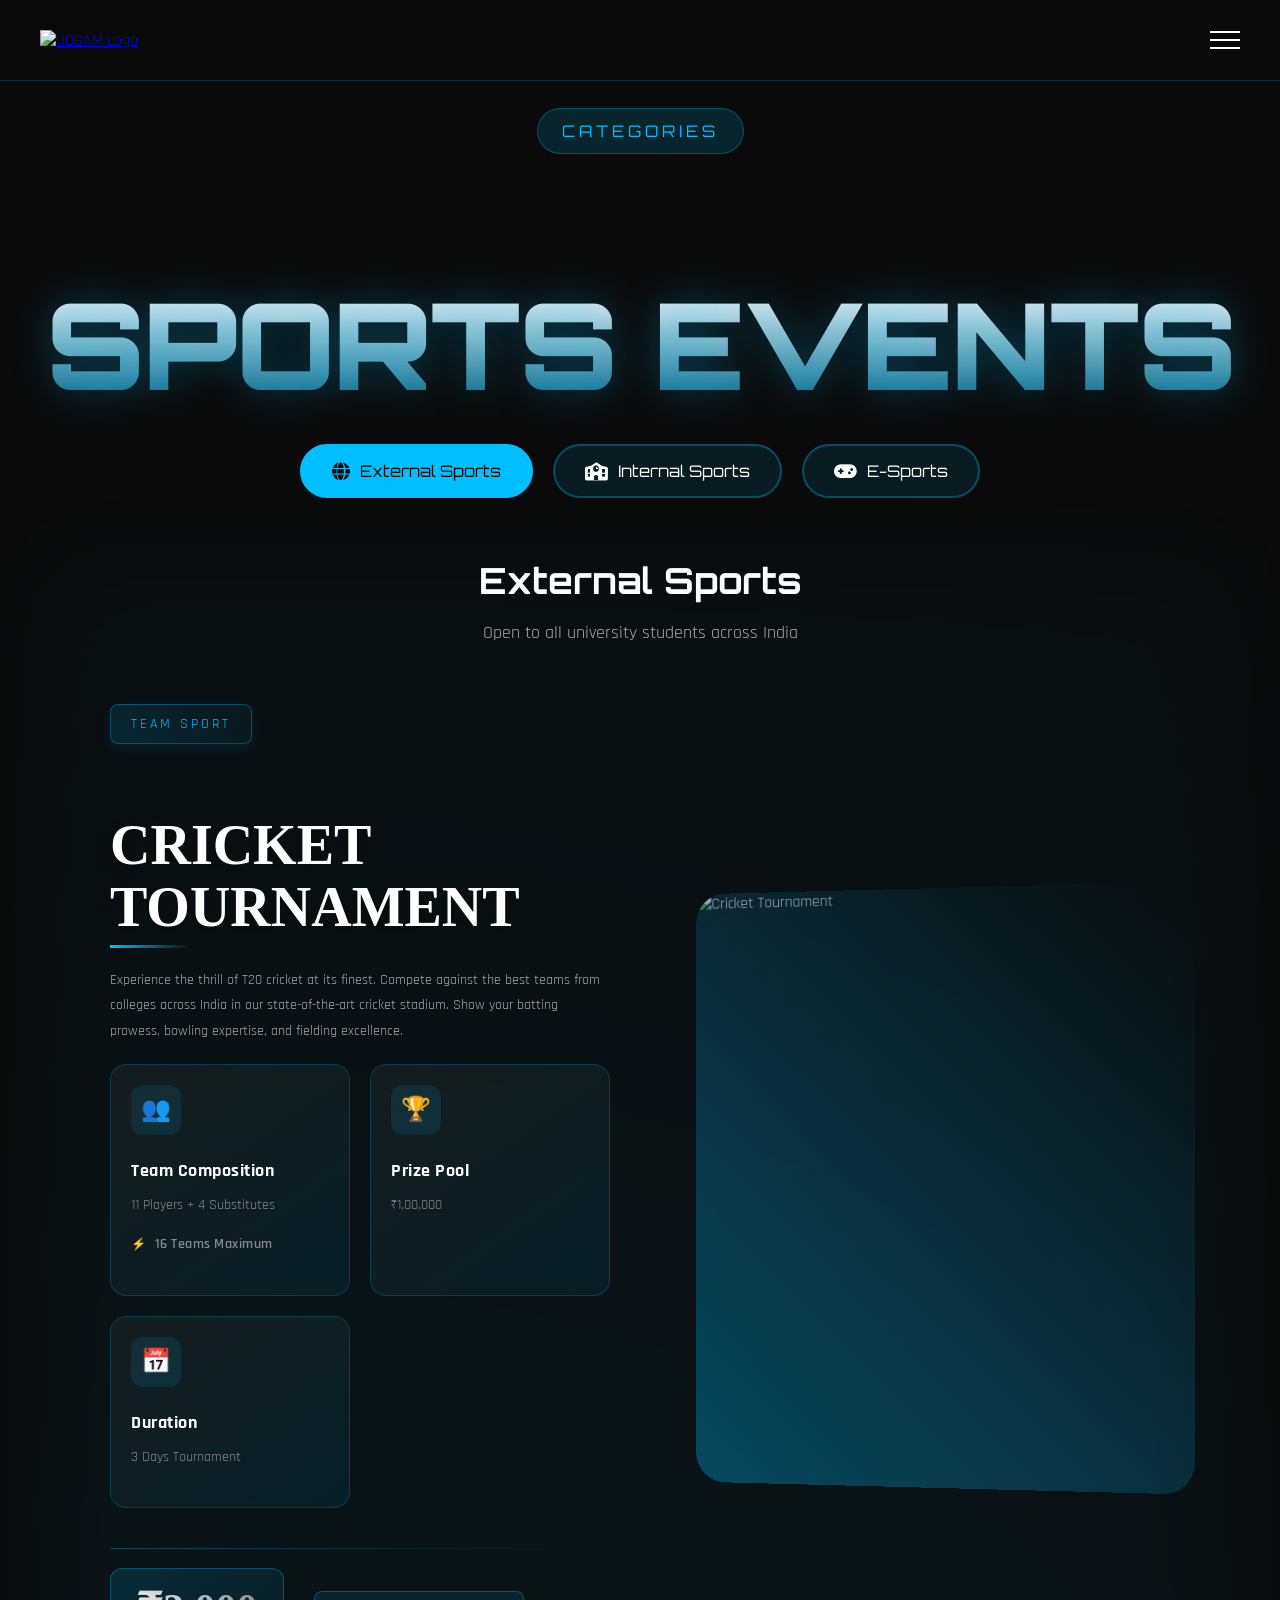
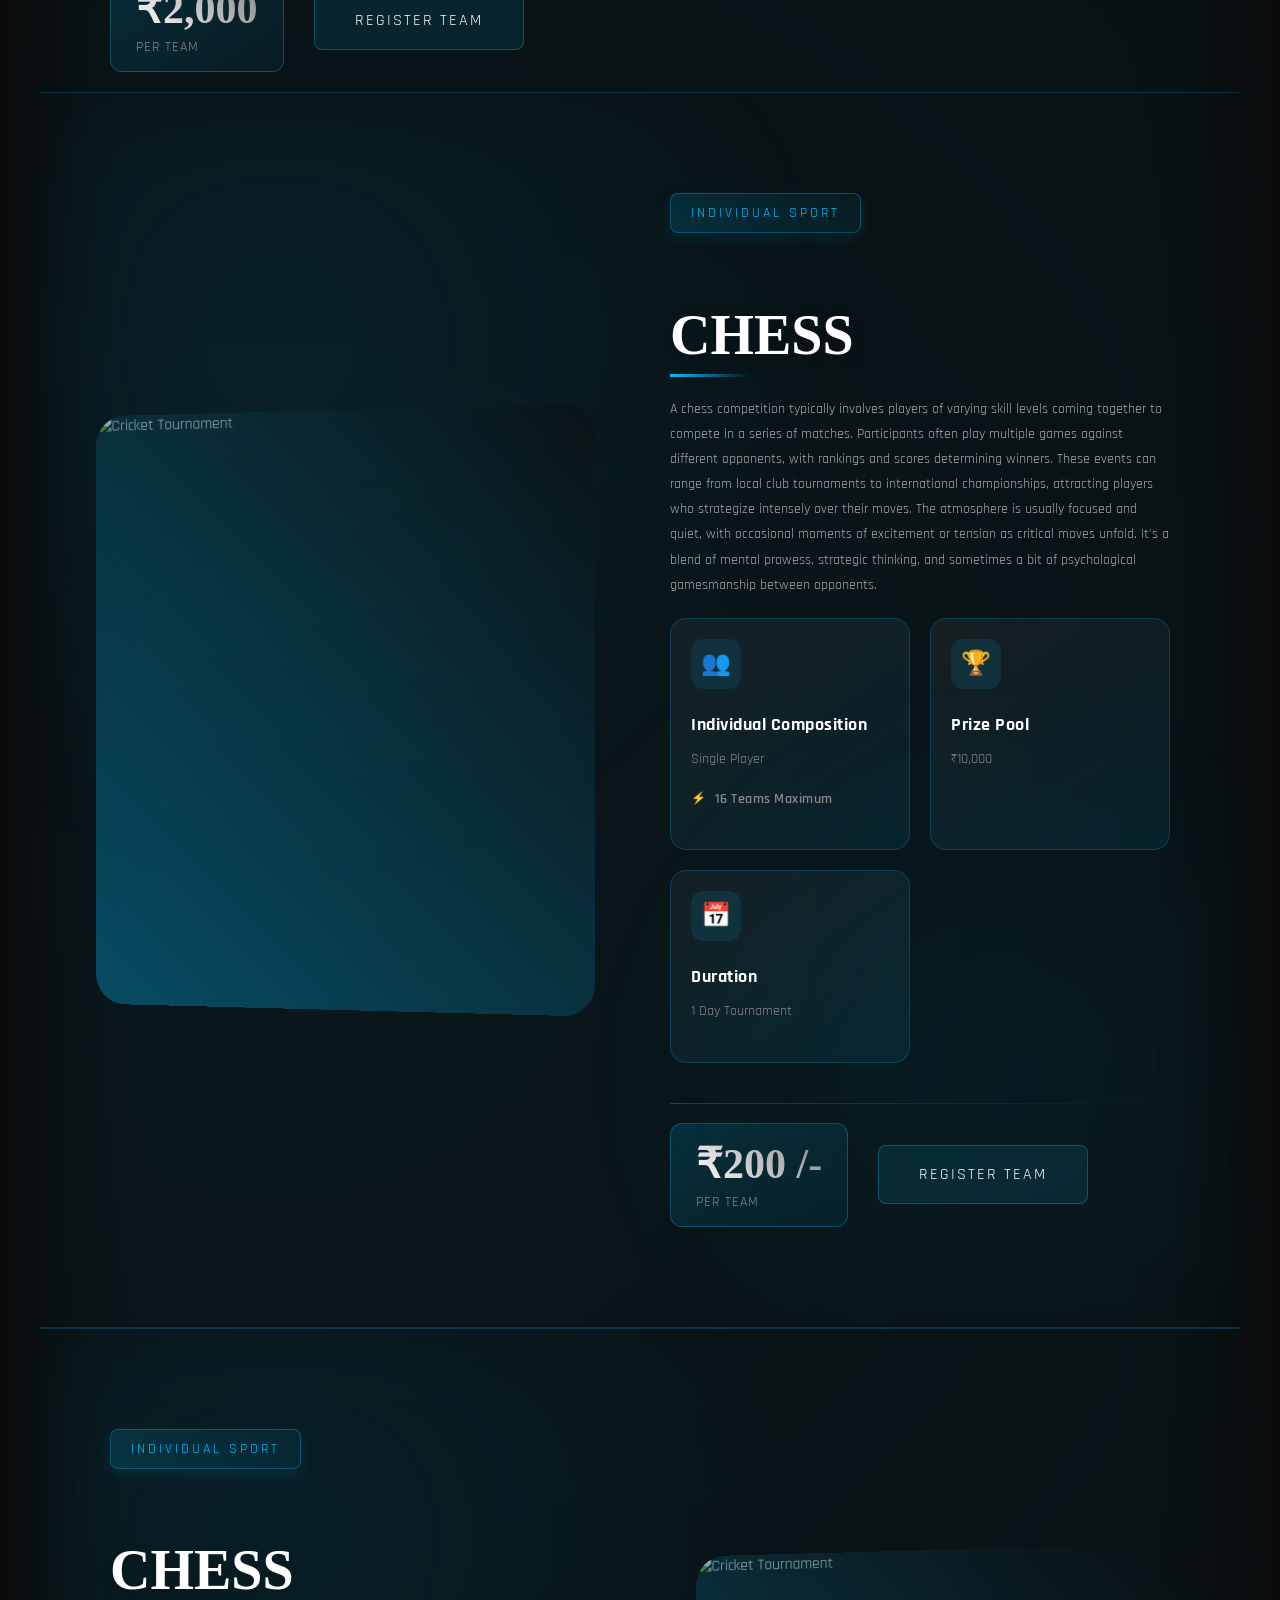
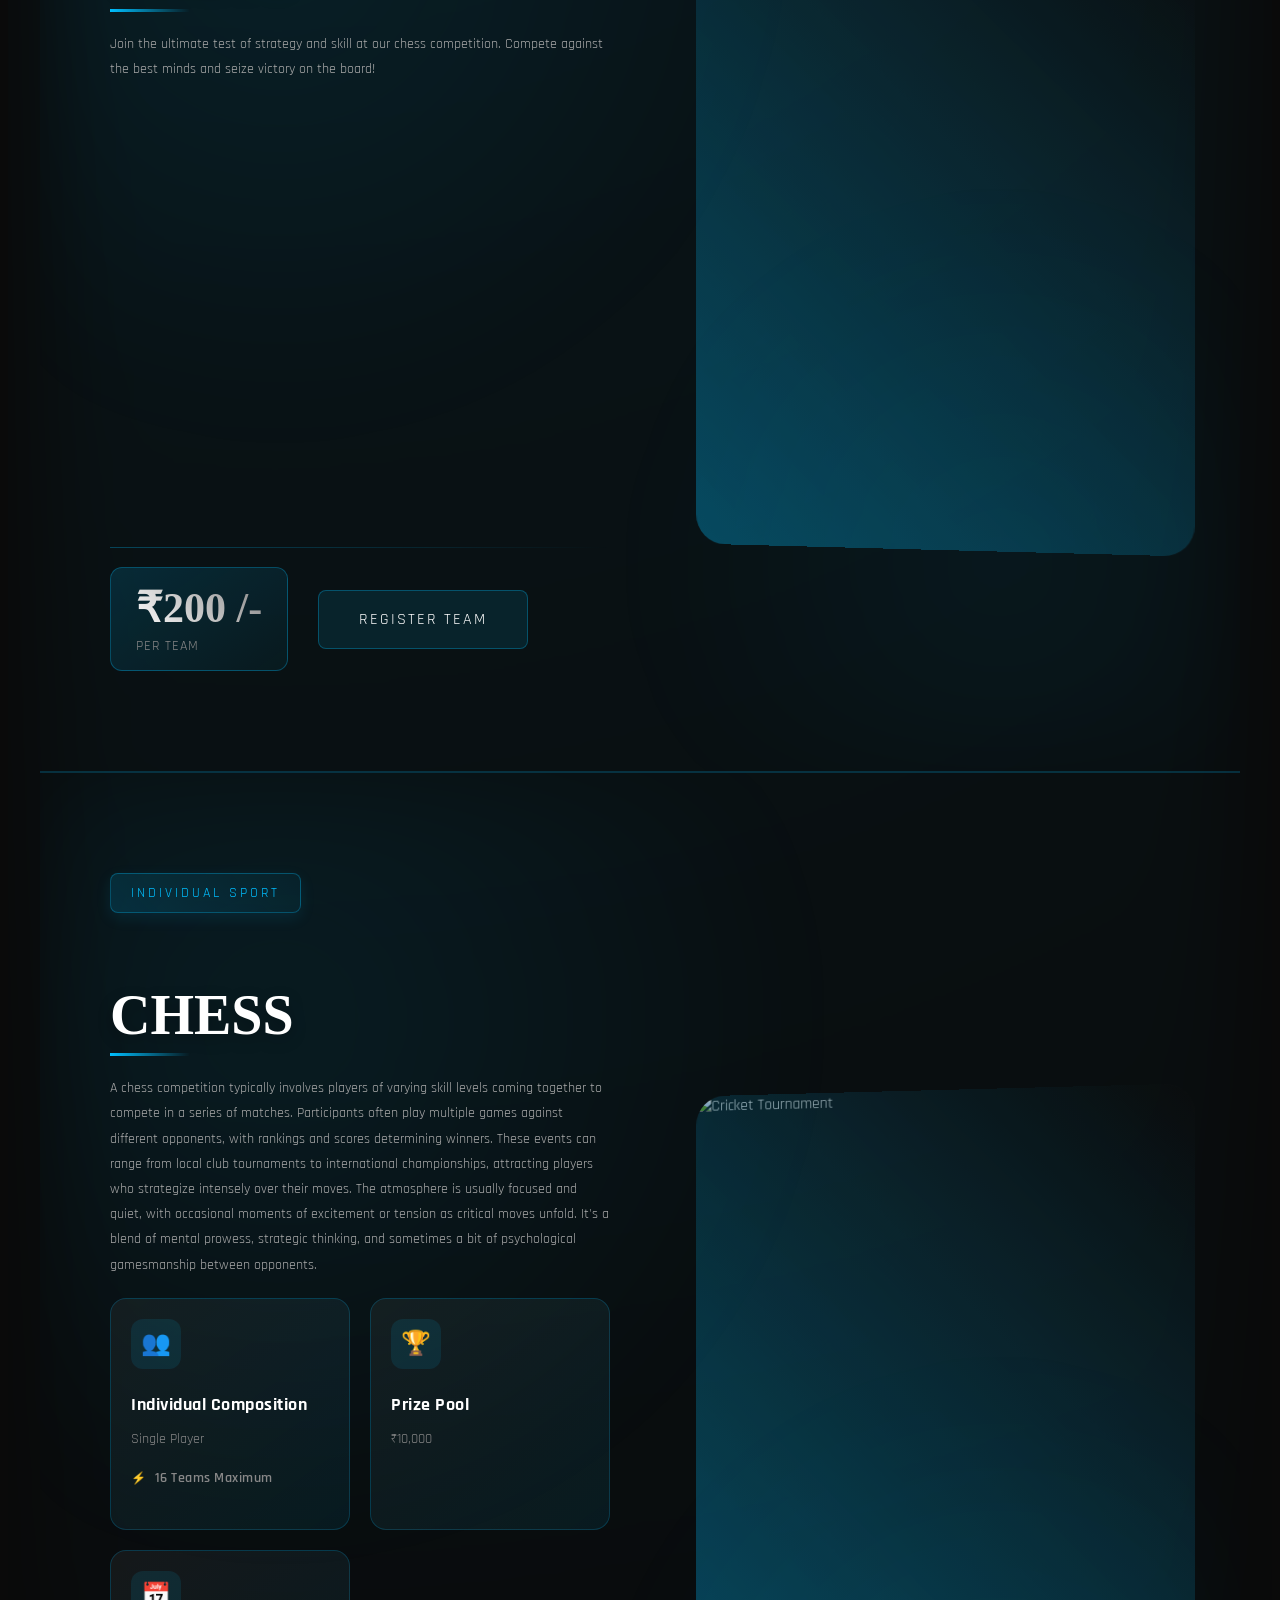
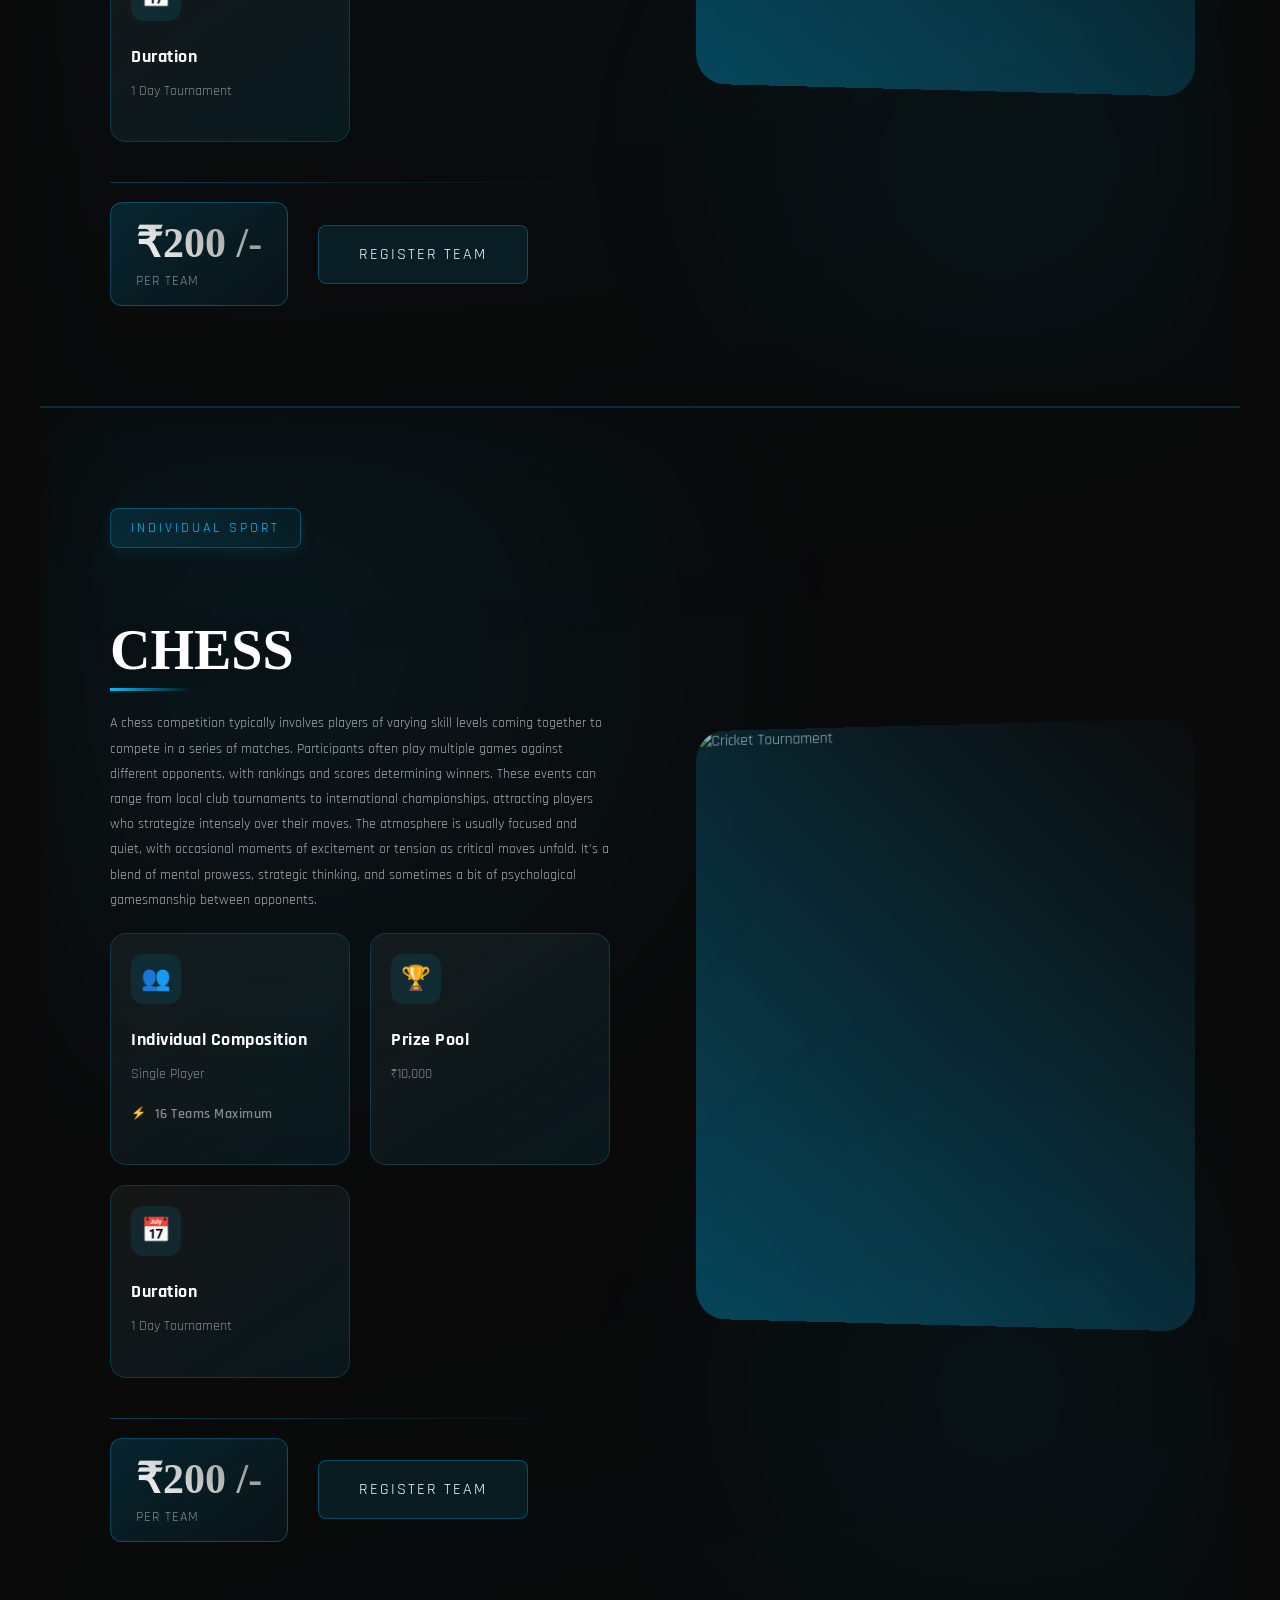
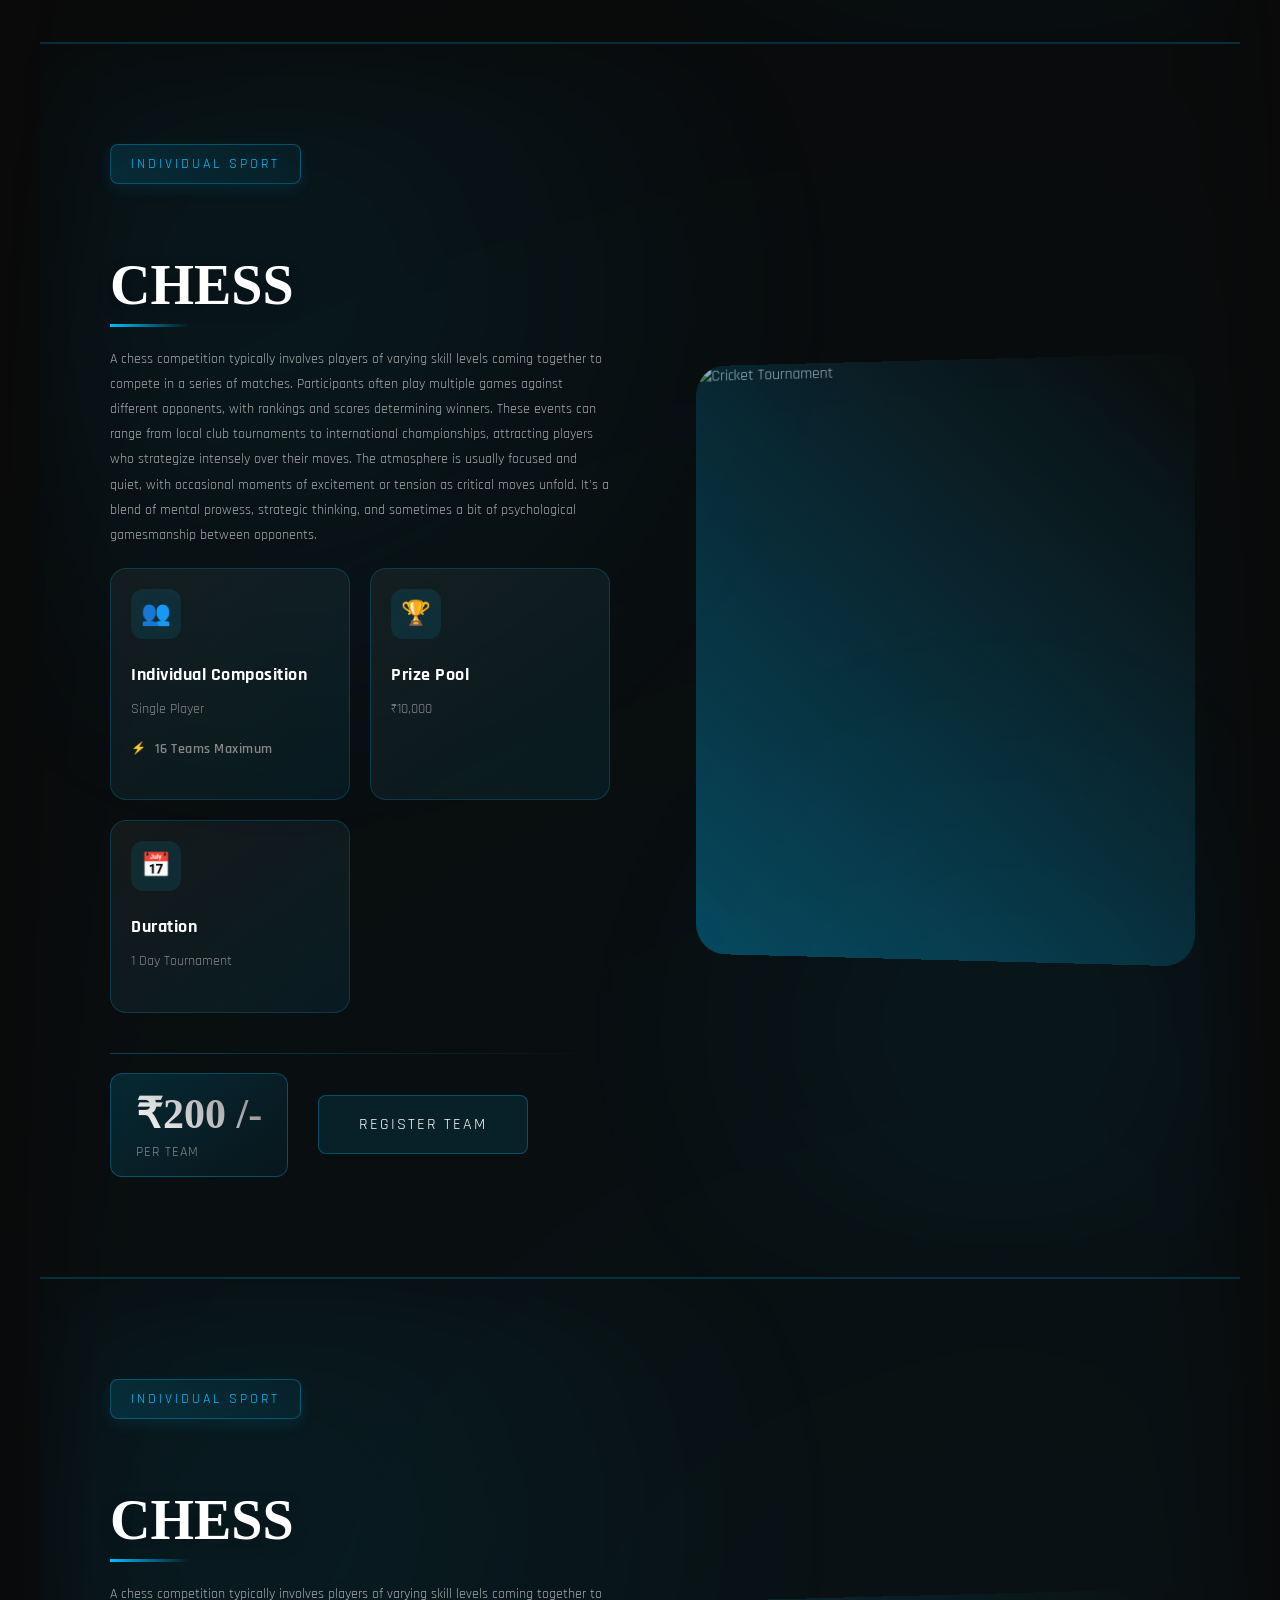
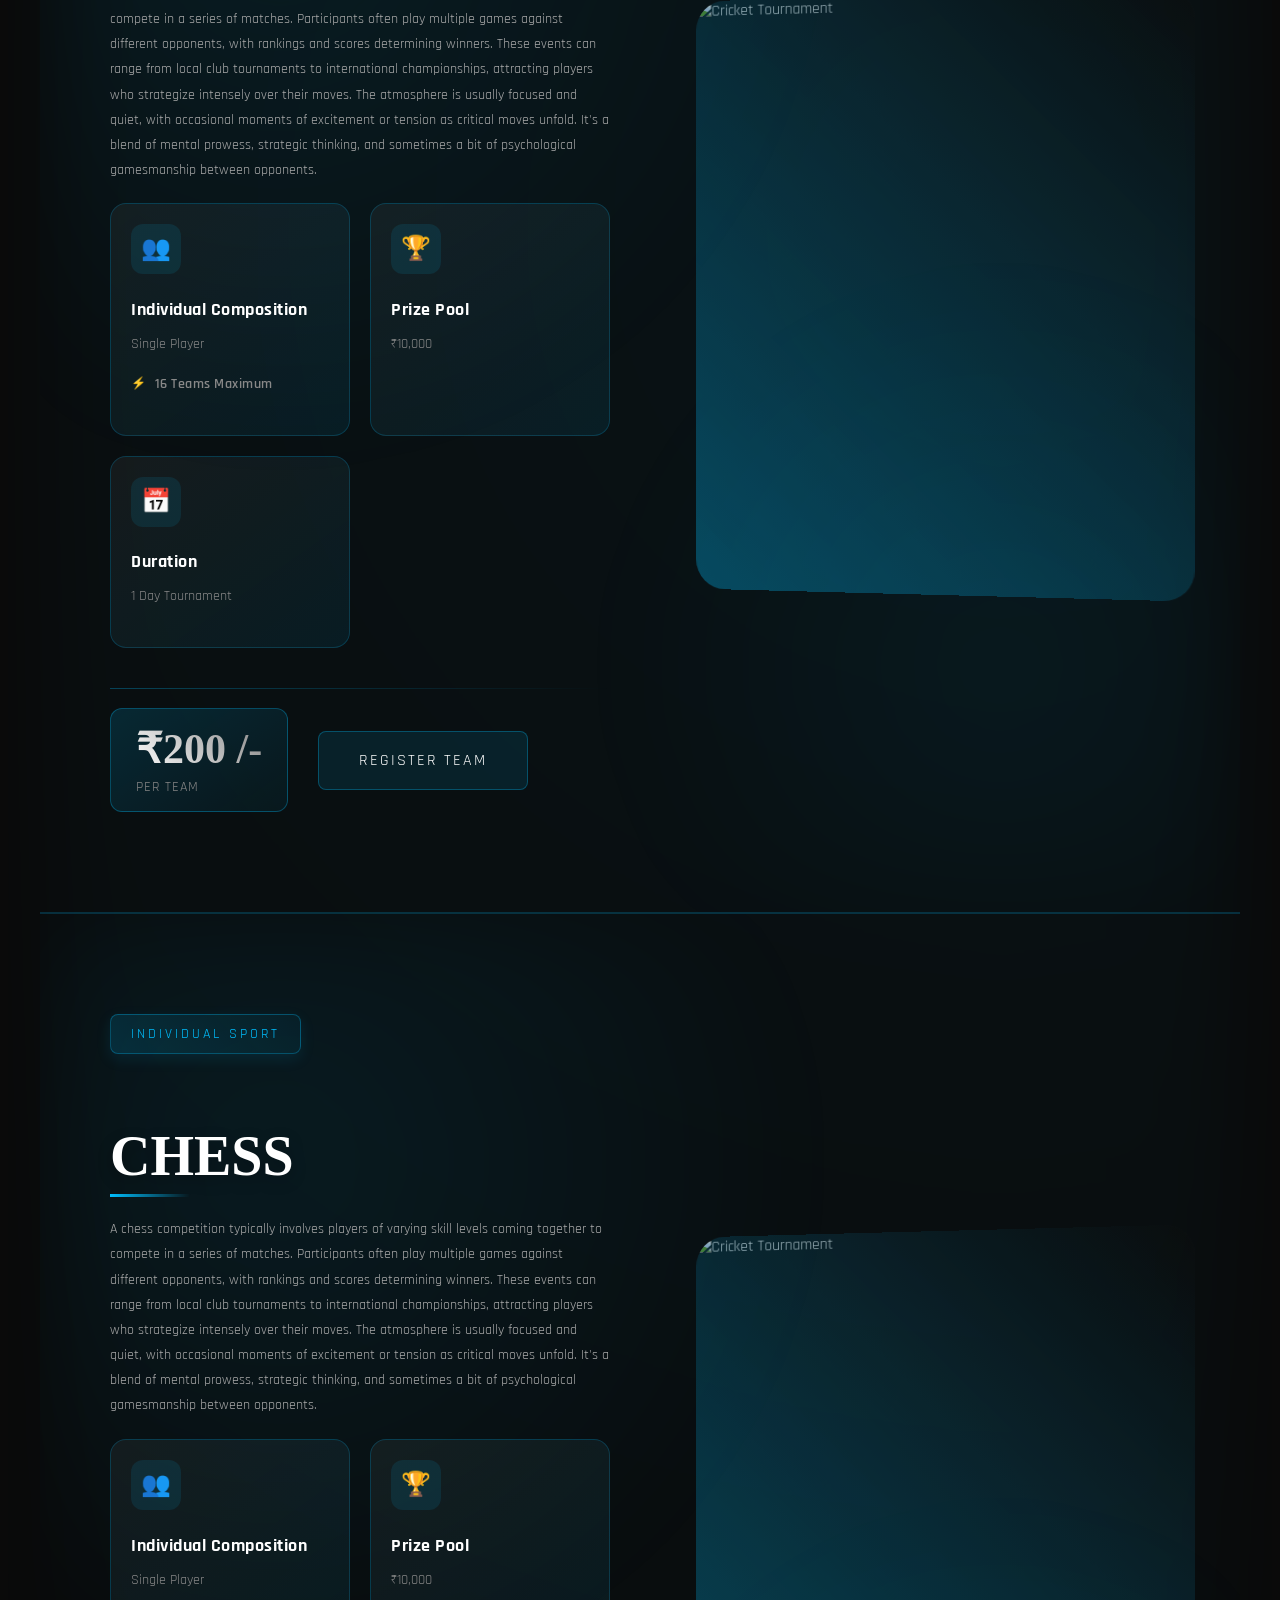
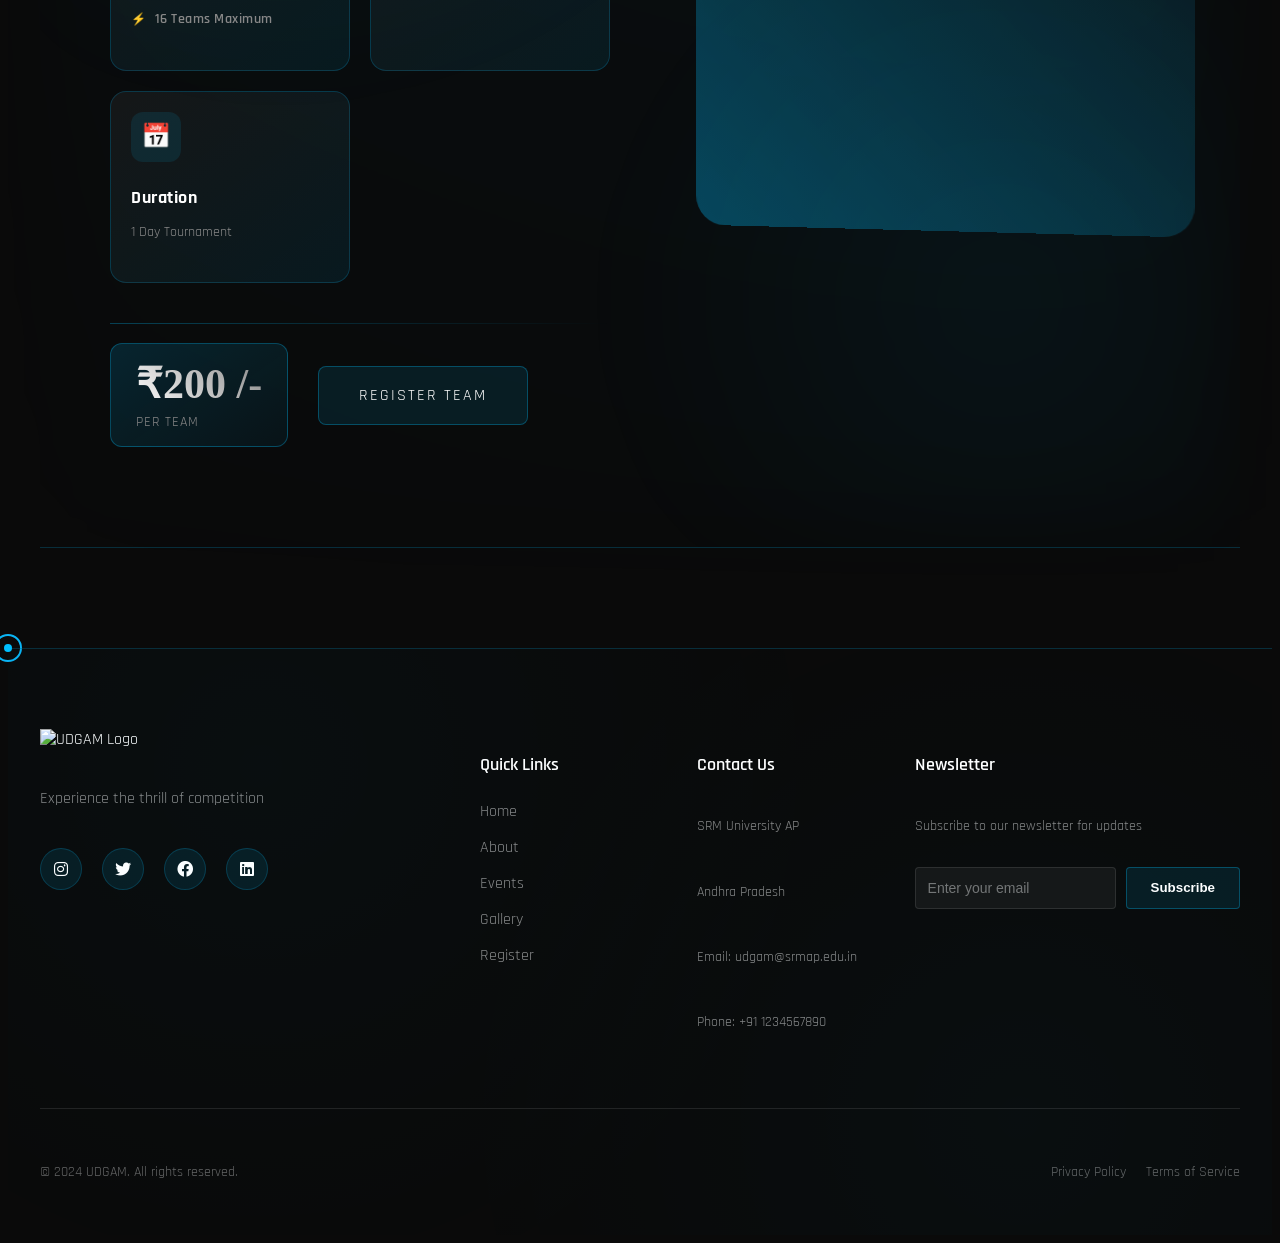
==== events.html @ 5e905d47 "event updates" ====
<!DOCTYPE html>
<html lang="en">
<head>
    <meta charset="utf-8" />
    <title>Udgam Events - Sports Competitions</title>
    <meta content="Udgam Events - Sports Competitions and Registration" name="description" />
    <meta content="width=device-width, initial-scale=1" name="viewport" />
    <link href="https://testfiles-udgam-six.vercel.app/img/UDGAM%20(1).png" rel="shortcut icon" type="image/x-icon" />
    <link href="https://testfiles-udgam-six.vercel.app/img/UDGAM%20(1).png" rel="apple-touch-icon" />
    <link href="https://cdn.prod.website-files.com/66db7f57ef9c0c7a7026f696/css/ovo-sekiro.webflow.fc8722cf9.min.css" rel="stylesheet" type="text/css" />
    <link href="https://cdnjs.cloudflare.com/ajax/libs/font-awesome/6.0.0/css/all.min.css" rel="stylesheet" />
    <meta charset="utf-8" />
    <title>Sekiro- Webflow HTML website template</title>
    <meta content="Udgam- Webflow HTML website template" name="description" />
    <meta content="Udgam- Webflow HTML website template" property="og:title" />
    <meta content="Udgam- Webflow HTML website template" property="og:description" />
    <meta content="U- Webflow HTML website template" property="twitter:title" />
    <meta content="Sekiro- Webflow HTML website template" property="twitter:description" />
    <meta property="og:type" content="website" />
    <meta content="summary_large_image" name="twitter:card" />
    <meta content="width=device-width, initial-scale=1" name="viewport" />
    <meta content="Webflow" name="generator" />
    <link href="https://cdn.prod.website-files.com/66db7f57ef9c0c7a7026f696/css/ovo-sekiro.webflow.fc8722cf9.min.css"
        rel="stylesheet" type="text/css" />
    <script
        type="text/javascript">!function (o, c) { var n = c.documentElement, t = " w-mod-"; n.className += t + "js", ("ontouchstart" in o || o.DocumentTouch && c instanceof DocumentTouch) && (n.className += t + "touch") }(window, document);</script>
    <link href="https://testfiles-udgam-six.vercel.app/img/UDGAM%20(1).png"
        rel="shortcut icon" type="image/x-icon" />
    <link href="https://testfiles-udgam-six.vercel.app/img/UDGAM%20(1).png"
        rel="apple-touch-icon" />
    <link href="https://fonts.googleapis.com/css2?family=Orbitron:wght@400;500;600;700;800;900&family=Rajdhani:wght@300;400;500;600;700&display=swap" rel="stylesheet">
    <style>
        
        /* Global Styles */
        body {
            background-color: #0a0a0a;
            color: #ffffff;
            cursor: none !important;
            font-family: 'Rajdhani', sans-serif;
        }

        /* Hero Section */
        .hero-section {
            position: relative;
            height: 100vh;
            display: flex;
            align-items: center;
            justify-content: center;
            background: #0a0a0a;
            overflow: hidden;
        }

        .hero-bg {
            position: absolute;
            inset: 0;
            background: 
                linear-gradient(135deg, rgba(0, 191, 255, 0.1) 0%, transparent 50%),
                linear-gradient(225deg, rgba(0, 191, 255, 0.1) 0%, transparent 50%),
                url('https://images.unsplash.com/photo-1574629810360-7efbbe195018?auto=format&fit=crop&w=2000&q=80') center/cover;
            filter: brightness(0.7) contrast(1.2);
            animation: heroBackgroundScale 20s ease-in-out infinite alternate;
        }

        .hero-overlay {
            position: absolute;
            inset: 0;
            background: 
                radial-gradient(circle at 20% 20%, rgba(0, 191, 255, 0.3) 0%, transparent 25%),
                radial-gradient(circle at 80% 80%, rgba(0, 191, 255, 0.3) 0%, transparent 25%),
                linear-gradient(180deg, rgba(10, 10, 10, 0.8) 0%, rgba(10, 10, 10, 0.6) 50%, rgba(10, 10, 10, 0.8) 100%);
            mix-blend-mode: multiply;
        }

        .hero-content {
            position: relative;
            text-align: center;
            max-width: 1000px;
            padding: 0 20px;
            z-index: 1;
        }

        .hero-tag {
            display: inline-block;
            padding: 12px 24px;
            background: rgba(0, 191, 255, 0.15);
            border: 1px solid rgba(0, 191, 255, 0.3);
            border-radius: 50px;
            font-family: 'Orbitron', sans-serif;
            font-size: 16px;
            letter-spacing: 4px;
            color: #00bfff;
            margin-bottom: 30px;
            text-transform: uppercase;
            opacity: 0;
            animation: fadeInUp 1s ease forwards 0.5s, glowPulse 4s ease-in-out infinite;
        }

        .hero-title {
            font-family: 'Orbitron', sans-serif;
            font-size: 120px;
            font-weight: 900;
            line-height: 1;
            margin-bottom: 30px;
            text-transform: uppercase;
            background: linear-gradient(180deg, #fff, rgba(0, 191, 255, 0.5));
            -webkit-background-clip: text;
            background-clip: text;
            -webkit-text-fill-color: transparent;
            opacity: 0;
            animation: fadeInUp 1s ease forwards 0.7s;
            text-shadow: 0 0 40px rgba(0, 191, 255, 0.3);
            letter-spacing: -2px;
        }

        .hero-subtitle {
            font-family: 'Rajdhani', sans-serif;
            font-size: 28px;
            font-weight: 500;
            color: #aaa;
            margin-bottom: 50px;
            line-height: 1.6;
            max-width: 800px;
            margin-left: auto;
            margin-right: auto;
            opacity: 0;
            animation: fadeInUp 1s ease forwards 0.9s;
        }

        .hero-buttons {
            display: flex;
            gap: 20px;
            justify-content: center;
            opacity: 0;
            animation: fadeInUp 1s ease forwards 1.1s;
        }

        .hero-button {
            font-family: 'Orbitron', sans-serif;
            display: inline-flex;
            align-items: center;
            gap: 10px;
            padding: 18px 40px;
            background: rgba(0, 191, 255, 0.15);
            border: 1px solid rgba(0, 191, 255, 0.3);
            border-radius: 50px;
            color: #fff;
            text-decoration: none;
            font-weight: 600;
            letter-spacing: 2px;
            text-transform: uppercase;
            transition: all 0.3s ease;
            position: relative;
            overflow: hidden;
            font-size: 14px;
        }

        .hero-button:hover {
            background: rgba(0, 191, 255, 0.25);
            transform: translateY(-5px);
            box-shadow: 0 20px 40px rgba(0, 191, 255, 0.2);
        }

        .hero-button::before {
            content: '';
            position: absolute;
            inset: 0;
            background: linear-gradient(45deg, transparent, rgba(0, 191, 255, 0.3), transparent);
            transform: translateX(-100%);
            transition: transform 0.6s ease;
        }

        .hero-button:hover::before {
            transform: translateX(100%);
        }

        .hero-scroll {
            position: absolute;
            bottom: 40px;
            left: 50%;
            transform: translateX(-50%);
            display: flex;
            flex-direction: column;
            align-items: center;
            gap: 10px;
            color: #fff;
            text-decoration: none;
            opacity: 0;
            animation: fadeIn 1s ease forwards 1.5s;
        }

        .scroll-text {
            font-size: 12px;
            letter-spacing: 2px;
            text-transform: uppercase;
            color: #aaa;
        }

        .scroll-icon {
            width: 30px;
            height: 50px;
            border: 2px solid rgba(0, 191, 255, 0.3);
            border-radius: 20px;
            position: relative;
        }

        .scroll-dot {
            position: absolute;
            top: 8px;
            left: 50%;
            transform: translateX(-50%);
            width: 6px;
            height: 6px;
            background: #00bfff;
            border-radius: 50%;
            animation: scrollDot 2s ease-in-out infinite;
        }

        @keyframes heroBackgroundScale {
            0% {
                transform: scale(1);
            }
            100% {
                transform: scale(1.1);
            }
        }

        @keyframes glowPulse {
            0%, 100% {
                box-shadow: 0 0 20px rgba(0, 191, 255, 0.2);
            }
            50% {
                box-shadow: 0 0 40px rgba(0, 191, 255, 0.4);
            }
        }

        @keyframes scrollDot {
            0% {
                transform: translate(-50%, 0);
                opacity: 1;
            }
            100% {
                transform: translate(-50%, 20px);
                opacity: 0;
            }
        }

        @keyframes fadeIn {
            from {
                opacity: 0;
            }
            to {
                opacity: 1;
            }
        }

        @media screen and (max-width: 991px) {
            .hero-title {
                font-size: 80px;
            }
            
            .hero-subtitle {
                font-size: 24px;
            }
        }

        @media screen and (max-width: 767px) {
            .hero-title {
                font-size: 48px;
                letter-spacing: -1px;
            }
            
            .hero-subtitle {
                font-size: 20px;
            }
            
            .hero-buttons {
                flex-direction: column;
            }
            
            .hero-button {
                width: 100%;
                justify-content: center;
                padding: 16px 30px;
            }
        }

        /* Events Grid Section */
        .events-grid-section {
            padding: 120px 0;
            position: relative;
            overflow: hidden;
        }

        .section-bg-pattern {
            position: absolute;
            inset: 0;
            background: 
                radial-gradient(circle at 20% 20%, rgba(0, 191, 255, 0.05) 0%, transparent 50%),
                radial-gradient(circle at 80% 80%, rgba(0, 191, 255, 0.05) 0%, transparent 50%);
            opacity: 0.5;
            pointer-events: none;
        }

        .container {
            max-width: 1200px;
            margin: 0 auto;
            padding: 0 20px;
        }

        .events-grid {
            display: grid;
            grid-template-columns: repeat(2, 1fr);
            gap: 40px;
            margin-top: 60px;
        }

        .event-card {
            position: relative;
            background: rgba(255, 255, 255, 0.02);
            border-radius: 20px;
            overflow: hidden;
            transition: all 0.5s ease;
        }

        .event-card:hover {
            transform: translateY(-10px);
            box-shadow: 0 30px 60px rgba(0, 191, 255, 0.2);
        }

        .event-image {
            width: 100%;
            height: 300px;
            object-fit: cover;
            transition: all 0.5s ease;
        }

        .event-card:hover .event-image {
            transform: scale(1.1);
        }

        .event-overlay {
            position: absolute;
            inset: 0;
            background: linear-gradient(to bottom, transparent 40%, rgba(10, 10, 10, 0.95));
        }

        .event-content {
            position: absolute;
            bottom: 0;
            left: 0;
            right: 0;
            padding: 40px;
            color: #fff;
        }

        .event-type {
            font-size: 14px;
            color: #00bfff;
            margin-bottom: 10px;
            letter-spacing: 2px;
            text-transform: uppercase;
        }

        .event-title {
            font-size: 32px;
            font-weight: 700;
            margin-bottom: 15px;
        }

        .event-description {
            font-size: 16px;
            color: #aaa;
            margin-bottom: 20px;
            line-height: 1.6;
        }

        .event-details {
            display: flex;
            gap: 30px;
            margin-top: 20px;
        }

        .event-detail {
            display: flex;
            align-items: center;
            gap: 10px;
        }

        .detail-icon {
            width: 40px;
            height: 40px;
            background: rgba(0, 191, 255, 0.1);
            border-radius: 50%;
            display: flex;
            align-items: center;
            justify-content: center;
            font-size: 18px;
            color: #00bfff;
        }

        .detail-text {
            font-size: 14px;
            color: #888;
        }

        /* Animations */
        @keyframes fadeInUp {
            from {
                opacity: 0;
                transform: translateY(30px);
            }
            to {
                opacity: 1;
                transform: translateY(0);
            }
        }

        /* Custom Cursor */
        .custom-cursor {
            width: 24px;
            height: 24px;
            border: 2px solid #00bfff;
            border-radius: 50%;
            position: fixed;
            pointer-events: none;
            z-index: 9999;
            mix-blend-mode: difference;
            transition: all 0.3s ease;
            transform: translate(-50%, -50%);
        }

        .cursor-dot {
            width: 8px;
            height: 8px;
            background: #00bfff;
            border-radius: 50%;
            position: fixed;
            pointer-events: none;
            z-index: 9999;
            transform: translate(-50%, -50%);
        }

        /* Responsive Design */
        @media screen and (max-width: 991px) {
            .hero-title {
                font-size: 64px;
            }

            .events-grid {
                grid-template-columns: 1fr;
            }
        }

        @media screen and (max-width: 767px) {
            .hero-title {
                font-size: 48px;
            }

            .event-title {
                font-size: 24px;
            }

            .event-details {
                flex-direction: column;
                gap: 15px;
            }
        }
    </style>
</head>
<body>
    <!-- Navbar -->
    <div class="navbar">
        <div class="navbar-container">
            <a href="/" class="nav-logo-link">
                <img src="https://testfiles-udgam-six.vercel.app/img/UDGAM%20(1).png" alt="UDGAM Logo" class="nav-logo">
            </a>
            <div class="menu-toggle">
                <div class="bar"></div>
                <div class="bar"></div>
                <div class="bar"></div>
            </div>
        </div>
    </div>

    <!-- Full Screen Menu -->
    <div class="fullscreen-menu">
        <div class="menu-content">
            <div class="menu-header">
                <img src="https://testfiles-udgam-six.vercel.app/img/UDGAM%20(1).png" alt="UDGAM Logo" class="menu-logo">
                <div class="menu-close">×</div>
            </div>
            <nav class="menu-nav">
                <a href="index.html" class="menu-link">Home</a>
                <a href="events.html" class="menu-link">Events</a>
                <a href="cricket.html" class="menu-link">Cricket</a>
                <a href="basketball.html" class="menu-link">Basketball</a>
                <a href="football.html" class="menu-link">Football</a>
                <a href="volleyball.html" class="menu-link">Volleyball</a>
                <a href="#contact" class="menu-link">Contact</a>
            </nav>
            <div class="menu-footer">
                <div class="social-links">
                    <a href="https://www.instagram.com/srmuap.udgam/" class="social-link"><i class="fab fa-instagram"></i></a>
                    <a href="#" class="social-link"><i class="fab fa-twitter"></i></a>
                    <a href="#" class="social-link"><i class="fab fa-facebook"></i></a>
                    <a href="#" class="social-link"><i class="fab fa-linkedin"></i></a>
                </div>
            </div>
        </div>
    </div>

    <style>
        /* Updated Navbar Styles */
        .navbar {
            position: fixed;
            top: 0;
            left: 0;
            right: 0;
            z-index: 1000;
            background: rgba(10, 10, 10, 0.95);
            backdrop-filter: blur(10px);
            border-bottom: 1px solid rgba(0, 191, 255, 0.2);
            height: 80px;
        }

        .navbar-container {
            display: flex;
            justify-content: space-between;
            align-items: center;
            padding: 0 40px;
            height: 100%;
            max-width: 1400px;
            margin: 0 auto;
        }

        .nav-logo {
            width: 100px;
            height: auto;
            transition: transform 0.3s ease;
        }

        .nav-logo:hover {
            transform: scale(1.05);
        }

        .menu-toggle {
            cursor: pointer;
            display: flex;
            flex-direction: column;
            gap: 6px;
            z-index: 1001;
        }

        .bar {
            width: 30px;
            height: 2px;
            background: #fff;
            transition: all 0.3s ease;
        }

        .menu-toggle:hover .bar {
            background: #00bfff;
        }

        /* Full Screen Menu Styles */
        .fullscreen-menu {
            position: fixed;
            inset: 0;
            background: rgba(10, 10, 10, 0.98);
            z-index: 999;
            display: none;
            opacity: 0;
            transition: opacity 0.3s ease;
        }

        .fullscreen-menu.active {
            display: block;
            opacity: 1;
        }

        .menu-content {
            height: 100%;
            display: flex;
            flex-direction: column;
            padding: 80px 40px;
        }

        .menu-header {
            display: flex;
            justify-content: space-between;
            align-items: center;
            margin-bottom: 60px;
        }

        .menu-logo {
            width: 150px;
            height: auto;
        }

        .menu-close {
            font-size: 48px;
            color: #fff;
            cursor: pointer;
            transition: all 0.3s ease;
        }

        .menu-close:hover {
            color: #00bfff;
            transform: rotate(90deg);
        }

        .menu-nav {
            display: flex;
            flex-direction: column;
            gap: 30px;
            margin-top: 40px;
        }

        .menu-link {
            font-family: 'Orbitron', sans-serif;
            font-size: 32px;
            color: #fff;
            text-decoration: none;
            text-transform: uppercase;
            letter-spacing: 2px;
            transition: all 0.3s ease;
            opacity: 0;
            transform: translateY(20px);
        }

        .fullscreen-menu.active .menu-link {
            opacity: 1;
            transform: translateY(0);
            animation: menuLinkFadeIn 0.5s ease forwards;
        }

        .menu-link:hover {
            color: #00bfff;
            padding-left: 20px;
        }

        .menu-footer {
            margin-top: auto;
            text-align: center;
        }

        .social-links {
            display: flex;
            justify-content: center;
            gap: 20px;
        }

        .social-link {
            width: 40px;
            height: 40px;
            border-radius: 50%;
            background: rgba(0, 191, 255, 0.1);
            border: 1px solid rgba(0, 191, 255, 0.2);
            display: flex;
            align-items: center;
            justify-content: center;
            color: #fff;
            text-decoration: none;
            transition: all 0.3s ease;
        }

        .social-link:hover {
            background: rgba(0, 191, 255, 0.2);
            transform: translateY(-3px);
        }

        @keyframes menuLinkFadeIn {
            from {
                opacity: 0;
                transform: translateY(20px);
            }
            to {
                opacity: 1;
                transform: translateY(0);
            }
        }

        @media screen and (max-width: 767px) {
            .navbar-container {
                padding: 0 20px;
            }
            
            .menu-content {
                padding: 60px 20px;
            }
            
            .menu-link {
                font-size: 24px;
            }
            
            .menu-logo {
                width: 120px;
            }
        }
    </style>

    <script>
        document.addEventListener('DOMContentLoaded', function() {
            const menuToggle = document.querySelector('.menu-toggle');
            const menuClose = document.querySelector('.menu-close');
            const fullscreenMenu = document.querySelector('.fullscreen-menu');
            const menuLinks = document.querySelectorAll('.menu-link');
            
            menuToggle.addEventListener('click', () => {
                fullscreenMenu.classList.add('active');
                document.body.style.overflow = 'hidden';
                
                // Animate menu links
                menuLinks.forEach((link, index) => {
                    link.style.animationDelay = `${0.1 * (index + 1)}s`;
                });
            });
            
            menuClose.addEventListener('click', () => {
                fullscreenMenu.classList.remove('active');
                document.body.style.overflow = '';
            });
            
            // Close menu when clicking a link
            menuLinks.forEach(link => {
                link.addEventListener('click', () => {
                    fullscreenMenu.classList.remove('active');
                    document.body.style.overflow = '';
                });
            });
        });
    </script>

    <!-- Hero Section -->


    <!-- Add this section after the hero section and before the individual sports sections -->
    <section class="sports-categories" id="events">
        <div class="container">
            <div class="categories-header">
                <div class="hero-tag">Categories</div>
                <h2 class="hero-title">Sports Events</h2>
                <div class="tabs-container">
                    <button class="tab-button active" data-tab="external">
                        <i class="fas fa-globe"></i>
                        External Sports
                    </button>
                    <button class="tab-button" data-tab="internal">
                        <i class="fas fa-school"></i>
                        Internal Sports
                    </button>
                    <button class="tab-button" data-tab="esports">
                        <i class="fas fa-gamepad"></i>
                        E-Sports
                    </button>
                </div>
            </div>

            <!-- External Sports Tab -->
            <div class="tab-content active" id="external-tab">
                <div class="tab-header">
                    <h3>External Sports</h3>
                    <p>Open to all university students across India</p>
                </div>
                   <!-- Individual Sport Sections -->
        <div class="sport-bg-pattern"></div>
        <div class="container">
            <div class="sport-content">
                <div class="sport-info">
                    <div class="sport-tag">Team Sport</div>
                    <h2 class="sport-title">Cricket Tournament</h2>
                    <p class="sport-description">Experience the thrill of T20 cricket at its finest. Compete against the best teams from colleges across India in our state-of-the-art cricket stadium. Show your batting prowess, bowling expertise, and fielding excellence.</p>
                    <div class="sport-features">
                        <div class="feature">
                            <div class="feature-icon">👥</div>
                            <div class="feature-info">
                                <h4>Team Composition</h4>
                                <p class="team-size">11 Players + 4 Substitutes</p>
                                <p class="slots-info">16 Teams Maximum</p>
                            </div>
                        </div>
                        <div class="feature">
                            <div class="feature-icon">🏆</div>
                            <div class="feature-info">
                                <h4>Prize Pool</h4>
                                <p>₹1,00,000</p>
                            </div>
                        </div>
                        <div class="feature">
                            <div class="feature-icon">📅</div>
                            <div class="feature-info">
                                <h4>Duration</h4>
                                <p>3 Days Tournament</p>
                            </div>
                        </div>
                    </div>
                    <div class="registration-info">
                        <div class="price-tag">
                            <span class="price">₹2,000</span>
                            <span class="per-team">per team</span>
                        </div>
                        <a href="cricket.html" class="register-button">Register Team</a>
                    </div>
                </div>
                <div class="sport-image-container">
                    <img src="https://raw.githubusercontent.com/Adarshagupta/testfiles_udgam/refs/heads/main/UD_06.gif?token=GHSAT0AAAAAACYQVEC6DBANXW633SXP4HFMZ4P3YPA" alt="Cricket Tournament" class="sport-image">
                    <div class="image-overlay"></div>
                </div>
            </div>
        </div>

        <section class="sport-section chess-section">
            <div class="sport-bg-pattern"></div>
            <div class="container">
                <div class="sport-content">
                    <div class="sport-image-container">
                        <img src="/UDGAM/UDGAM/img/ball.png" alt="Cricket Tournament" class="sport-image">
                        <div class="image-overlay"></div>
                    </div>
                    <div class="sport-info">
                        <div class="sport-tag">Individual Sport</div>
                        <h2 class="sport-title">Chess</h2>
                        <p class="sport-description">A chess competition typically involves players of varying skill levels coming together to compete in a series of matches. Participants often play multiple games against different opponents, with rankings and scores determining winners. These events can range from local club tournaments to international championships, attracting players who strategize intensely over their moves. The atmosphere is usually focused and quiet, with occasional moments of excitement or tension as critical moves unfold. It's a blend of mental prowess, strategic thinking, and sometimes a bit of psychological gamesmanship between opponents.</p>
                        <div class="sport-features">
                            <div class="feature">
                                <div class="feature-icon">👥</div>
                                <div class="feature-info">
                                    <h4>Individual Composition</h4>
                                    <p class="team-size">Single Player</p>
                                    <p class="slots-info">16 Teams Maximum</p>
                                </div>
                            </div>
                            <div class="feature">
                                <div class="feature-icon">🏆</div>
                                <div class="feature-info">
                                    <h4>Prize Pool</h4>
                                    <p>₹10,000</p>
                                </div>
                            </div>
                            <div class="feature">
                                <div class="feature-icon">📅</div>
                                <div class="feature-info">
                                    <h4>Duration</h4>
                                    <p>1 Day Tournament</p>
                                </div>
                            </div>
                        </div>
                        <div class="registration-info">
                            <div class="price-tag">
                                <span class="price">₹200 /-</span>
                                <span class="per-team">per team</span>
                            </div>
                            <a href="cricket.html" class="register-button">Register Team</a>
                        </div>
                    </div>
                    
                </div>
            </div>
        </section>

        <section class="sport-section chess-section">
            <div class="sport-bg-pattern"></div>
            <div class="container">
                <div class="sport-content">
                    <div class="sport-info">
                        <div class="sport-tag">Individual Sport</div>
                        <h2 class="sport-title">Chess</h2>
                        <p class="sport-description">Join the ultimate test of strategy and skill at our chess competition. Compete against the best minds and seize victory on the board!</p>
                        <div class="sport-features">
                            <div class="feature">
                                <div class="feature-icon">👥</div>
                                <div class="feature-info">
                                    <h4>Individual Composition</h4>
                                    <p class="team-size">Single Player</p>
                                    <!-- <p class="slots-info">16 Teams Maximum</p> -->
                                </div>
                            </div>
                            <div class="feature">
                                <div class="feature-icon">🏆</div>
                                <div class="feature-info">
                                    <h4>Prize Pool</h4>
                                    <p>₹10,000</p>
                                </div>
                            </div>
                            <div class="feature">
                                <div class="feature-icon">📅</div>
                                <div class="feature-info">
                                    <h4>Duration</h4>
                                    <p>1 Day Tournament</p>
                                </div>
                            </div>
                            <div class="feature">
                                <div class="feature-icon">📘</div>
                                <div class="feature-info">
                                    <h4>Rule Book</h4>
                                    <!-- <div class="registration-info">
                                        <a href="/UDGAM/UDGAM/valorant.pdf.pdf" class="register-button">Rule Book</a>
                                    </div> -->
                                </div>
                            </div>
                        </div>
                        <div class="registration-info">
                            <div class="price-tag">
                                <span class="price">₹200 /-</span>
                                <span class="per-team">per team</span>
                            </div>
                            <a href="cricket.html" class="register-button">Register Team</a>
                        </div>
                    </div>
                    <div class="sport-image-container">
                        <img src="https://freedesignfile.com/upload/2015/10/Chess-competition-art-background-vector.jpg" alt="Cricket Tournament" class="sport-image">
                        <div class="image-overlay"></div>
                    </div>
                </div>
            </div>
        </section>

        <section class="sport-section chess-section">
            <div class="sport-bg-pattern"></div>
            <div class="container">
                <div class="sport-content">
                    <div class="sport-info">
                        <div class="sport-tag">Individual Sport</div>
                        <h2 class="sport-title">Chess</h2>
                        <p class="sport-description">A chess competition typically involves players of varying skill levels coming together to compete in a series of matches. Participants often play multiple games against different opponents, with rankings and scores determining winners. These events can range from local club tournaments to international championships, attracting players who strategize intensely over their moves. The atmosphere is usually focused and quiet, with occasional moments of excitement or tension as critical moves unfold. It's a blend of mental prowess, strategic thinking, and sometimes a bit of psychological gamesmanship between opponents.</p>
                        <div class="sport-features">
                            <div class="feature">
                                <div class="feature-icon">👥</div>
                                <div class="feature-info">
                                    <h4>Individual Composition</h4>
                                    <p class="team-size">Single Player</p>
                                    <p class="slots-info">16 Teams Maximum</p>
                                </div>
                            </div>
                            <div class="feature">
                                <div class="feature-icon">🏆</div>
                                <div class="feature-info">
                                    <h4>Prize Pool</h4>
                                    <p>₹10,000</p>
                                </div>
                            </div>
                            <div class="feature">
                                <div class="feature-icon">📅</div>
                                <div class="feature-info">
                                    <h4>Duration</h4>
                                    <p>1 Day Tournament</p>
                                </div>
                            </div>
                        </div>
                        <div class="registration-info">
                            <div class="price-tag">
                                <span class="price">₹200 /-</span>
                                <span class="per-team">per team</span>
                            </div>
                            <a href="cricket.html" class="register-button">Register Team</a>
                        </div>
                    </div>
                    <div class="sport-image-container">
                        <img src="https://raw.githubusercontent.com/Adarshagupta/testfiles_udgam/refs/heads/main/UD_06.gif?token=GHSAT0AAAAAACYQVEC6DBANXW633SXP4HFMZ4P3YPA" alt="Cricket Tournament" class="sport-image">
                        <div class="image-overlay"></div>
                    </div>
                </div>
            </div>
        </section>

        <section class="sport-section chess-section">
            <div class="sport-bg-pattern"></div>
            <div class="container">
                <div class="sport-content">
                    <div class="sport-info">
                        <div class="sport-tag">Individual Sport</div>
                        <h2 class="sport-title">Chess</h2>
                        <p class="sport-description">A chess competition typically involves players of varying skill levels coming together to compete in a series of matches. Participants often play multiple games against different opponents, with rankings and scores determining winners. These events can range from local club tournaments to international championships, attracting players who strategize intensely over their moves. The atmosphere is usually focused and quiet, with occasional moments of excitement or tension as critical moves unfold. It's a blend of mental prowess, strategic thinking, and sometimes a bit of psychological gamesmanship between opponents.</p>
                        <div class="sport-features">
                            <div class="feature">
                                <div class="feature-icon">👥</div>
                                <div class="feature-info">
                                    <h4>Individual Composition</h4>
                                    <p class="team-size">Single Player</p>
                                    <p class="slots-info">16 Teams Maximum</p>
                                </div>
                            </div>
                            <div class="feature">
                                <div class="feature-icon">🏆</div>
                                <div class="feature-info">
                                    <h4>Prize Pool</h4>
                                    <p>₹10,000</p>
                                </div>
                            </div>
                            <div class="feature">
                                <div class="feature-icon">📅</div>
                                <div class="feature-info">
                                    <h4>Duration</h4>
                                    <p>1 Day Tournament</p>
                                </div>
                            </div>
                        </div>
                        <div class="registration-info">
                            <div class="price-tag">
                                <span class="price">₹200 /-</span>
                                <span class="per-team">per team</span>
                            </div>
                            <a href="cricket.html" class="register-button">Register Team</a>
                        </div>
                    </div>
                    <div class="sport-image-container">
                        <img src="https://raw.githubusercontent.com/Adarshagupta/testfiles_udgam/refs/heads/main/UD_06.gif?token=GHSAT0AAAAAACYQVEC6DBANXW633SXP4HFMZ4P3YPA" alt="Cricket Tournament" class="sport-image">
                        <div class="image-overlay"></div>
                    </div>
                </div>
            </div>
        </section>

        <section class="sport-section chess-section">
            <div class="sport-bg-pattern"></div>
            <div class="container">
                <div class="sport-content">
                    <div class="sport-info">
                        <div class="sport-tag">Individual Sport</div>
                        <h2 class="sport-title">Chess</h2>
                        <p class="sport-description">A chess competition typically involves players of varying skill levels coming together to compete in a series of matches. Participants often play multiple games against different opponents, with rankings and scores determining winners. These events can range from local club tournaments to international championships, attracting players who strategize intensely over their moves. The atmosphere is usually focused and quiet, with occasional moments of excitement or tension as critical moves unfold. It's a blend of mental prowess, strategic thinking, and sometimes a bit of psychological gamesmanship between opponents.</p>
                        <div class="sport-features">
                            <div class="feature">
                                <div class="feature-icon">👥</div>
                                <div class="feature-info">
                                    <h4>Individual Composition</h4>
                                    <p class="team-size">Single Player</p>
                                    <p class="slots-info">16 Teams Maximum</p>
                                </div>
                            </div>
                            <div class="feature">
                                <div class="feature-icon">🏆</div>
                                <div class="feature-info">
                                    <h4>Prize Pool</h4>
                                    <p>₹10,000</p>
                                </div>
                            </div>
                            <div class="feature">
                                <div class="feature-icon">📅</div>
                                <div class="feature-info">
                                    <h4>Duration</h4>
                                    <p>1 Day Tournament</p>
                                </div>
                            </div>
                        </div>
                        <div class="registration-info">
                            <div class="price-tag">
                                <span class="price">₹200 /-</span>
                                <span class="per-team">per team</span>
                            </div>
                            <a href="cricket.html" class="register-button">Register Team</a>
                        </div>
                    </div>
                    <div class="sport-image-container">
                        <img src="https://raw.githubusercontent.com/Adarshagupta/testfiles_udgam/refs/heads/main/UD_06.gif?token=GHSAT0AAAAAACYQVEC6DBANXW633SXP4HFMZ4P3YPA" alt="Cricket Tournament" class="sport-image">
                        <div class="image-overlay"></div>
                    </div>
                </div>
            </div>
        </section>

        <section class="sport-section chess-section">
            <div class="sport-bg-pattern"></div>
            <div class="container">
                <div class="sport-content">
                    <div class="sport-info">
                        <div class="sport-tag">Individual Sport</div>
                        <h2 class="sport-title">Chess</h2>
                        <p class="sport-description">A chess competition typically involves players of varying skill levels coming together to compete in a series of matches. Participants often play multiple games against different opponents, with rankings and scores determining winners. These events can range from local club tournaments to international championships, attracting players who strategize intensely over their moves. The atmosphere is usually focused and quiet, with occasional moments of excitement or tension as critical moves unfold. It's a blend of mental prowess, strategic thinking, and sometimes a bit of psychological gamesmanship between opponents.</p>
                        <div class="sport-features">
                            <div class="feature">
                                <div class="feature-icon">👥</div>
                                <div class="feature-info">
                                    <h4>Individual Composition</h4>
                                    <p class="team-size">Single Player</p>
                                    <p class="slots-info">16 Teams Maximum</p>
                                </div>
                            </div>
                            <div class="feature">
                                <div class="feature-icon">🏆</div>
                                <div class="feature-info">
                                    <h4>Prize Pool</h4>
                                    <p>₹10,000</p>
                                </div>
                            </div>
                            <div class="feature">
                                <div class="feature-icon">📅</div>
                                <div class="feature-info">
                                    <h4>Duration</h4>
                                    <p>1 Day Tournament</p>
                                </div>
                            </div>
                        </div>
                        <div class="registration-info">
                            <div class="price-tag">
                                <span class="price">₹200 /-</span>
                                <span class="per-team">per team</span>
                            </div>
                            <a href="cricket.html" class="register-button">Register Team</a>
                        </div>
                    </div>
                    <div class="sport-image-container">
                        <img src="https://raw.githubusercontent.com/Adarshagupta/testfiles_udgam/refs/heads/main/UD_06.gif?token=GHSAT0AAAAAACYQVEC6DBANXW633SXP4HFMZ4P3YPA" alt="Cricket Tournament" class="sport-image">
                        <div class="image-overlay"></div>
                    </div>
                </div>
            </div>
        </section>

        <section class="sport-section chess-section">
            <div class="sport-bg-pattern"></div>
            <div class="container">
                <div class="sport-content">
                    <div class="sport-info">
                        <div class="sport-tag">Individual Sport</div>
                        <h2 class="sport-title">Chess</h2>
                        <p class="sport-description">A chess competition typically involves players of varying skill levels coming together to compete in a series of matches. Participants often play multiple games against different opponents, with rankings and scores determining winners. These events can range from local club tournaments to international championships, attracting players who strategize intensely over their moves. The atmosphere is usually focused and quiet, with occasional moments of excitement or tension as critical moves unfold. It's a blend of mental prowess, strategic thinking, and sometimes a bit of psychological gamesmanship between opponents.</p>
                        <div class="sport-features">
                            <div class="feature">
                                <div class="feature-icon">👥</div>
                                <div class="feature-info">
                                    <h4>Individual Composition</h4>
                                    <p class="team-size">Single Player</p>
                                    <p class="slots-info">16 Teams Maximum</p>
                                </div>
                            </div>
                            <div class="feature">
                                <div class="feature-icon">🏆</div>
                                <div class="feature-info">
                                    <h4>Prize Pool</h4>
                                    <p>₹10,000</p>
                                </div>
                            </div>
                            <div class="feature">
                                <div class="feature-icon">📅</div>
                                <div class="feature-info">
                                    <h4>Duration</h4>
                                    <p>1 Day Tournament</p>
                                </div>
                            </div>
                        </div>
                        <div class="registration-info">
                            <div class="price-tag">
                                <span class="price">₹200 /-</span>
                                <span class="per-team">per team</span>
                            </div>
                            <a href="cricket.html" class="register-button">Register Team</a>
                        </div>
                    </div>
                    <div class="sport-image-container">
                        <img src="https://raw.githubusercontent.com/Adarshagupta/testfiles_udgam/refs/heads/main/UD_06.gif?token=GHSAT0AAAAAACYQVEC6DBANXW633SXP4HFMZ4P3YPA" alt="Cricket Tournament" class="sport-image">
                        <div class="image-overlay"></div>
                    </div>
                </div>
            </div>
        </section>

    </section>
                    <!-- Add more external sports cards -->
                </div>
            </div>

            <!-- Internal Sports Tab -->
            <div class="tab-content" id="internal-tab">
                <div class="tab-header">
                    <h3>Internal Sports</h3>
                    <p>Exclusive for SRM AP University students</p>
                </div>
                   <!-- Individual Sport Sections -->

                   <section class="sport-section IPL-section">
                    <div class="sport-bg-pattern"></div>
                    <div class="container">
                        <div class="sport-content">
                            <div class="sport-info">
                                <div class="sport-tag">Team Sport</div>
                                <h2 class="sport-title">IPL Auction</h2>
                                <p class="sport-description">The IPL Auction is always an exciting event in cricket! It's where teams bid for players to join their squad for the upcoming season. Each team has a budget, and players are categorized into different brackets based on their skill and experience. It's like a high-stakes auction where teams strategize to build the best possible lineup. The atmosphere is electric, with teams and fans eagerly watching to see who goes where and for how much. It's a blend of sports, strategy, and anticipation that makes it quite thrilling. Are you a cricket fan or curious about the /ction?</p>
                                <div class="sport-features">
                                    <div class="feature">
                                        <div class="feature-icon">👥</div>
                                        <div class="feature-info">
                                            <h4>Team Composition</h4>
                                            <p class="team-size">5 Players</p>
                                            <p class="slots-info">16 Teams Maximum</p>
                                        </div>
                                    </div>
                                    <div class="feature">
                                        <div class="feature-icon">🏆</div>
                                        <div class="feature-info">
                                            <h4>Prize Pool</h4>
                                            <p>₹10,000</p>
                                        </div>
                                    </div>
                                    <div class="feature">
                                        <div class="feature-icon">📅</div>
                                        <div class="feature-info">
                                            <h4>Duration</h4>
                                            <p>1 Day Tournament</p>
                                        </div>
                                    </div>
                                </div>
                                <div class="registration-info">
                                    <div class="price-tag">
                                        <span class="price">₹200 /-</span>
                                        <span class="per-team">per team</span>
                                    </div>
                                    <a href="cricket.html" class="register-button">Register Team</a>
                                </div>
                            </div>
                            <div class="sport-image-container">
                                <img src="https://raw.githubusercontent.com/Adarshagupta/testfiles_udgam/refs/heads/main/UD_06.gif?token=GHSAT0AAAAAACYQVEC6DBANXW633SXP4HFMZ4P3YPA" alt="Cricket Tournament" class="sport-image">
                                <div class="image-overlay"></div>
                            </div>
                        </div>
                    </div>
                </section>

    <section class="sport-section DodgeBall-section">
        <div class="sport-bg-pattern"></div>
        <div class="container">
            <div class="sport-content">
                <div class="sport-info">
                    <div class="sport-tag">Team Sport</div>
                    <h2 class="sport-title">DodgeBall</h2>
                    <p class="sport-description">Dodgeball is an exciting, fast-paced team sport where players aim to eliminate
                        opponents by hitting them with soft, lightweight balls while avoiding being hit themselves. It’s
                        popular in schools, recreational leagues, and competitive settings, offering a mix of agility,
                        strategy, and teamwork.</p>
                    <div class="sport-features">
                        <div class="feature">
                            <div class="feature-icon">👥</div>
                            <div class="feature-info">
                                <h4>Team Composition</h4>
                                <p class="team-size">6 Players</p>
                                <p class="slots-info">16 Teams Maximum</p>
                            </div>
                        </div>
                        <!-- <div class="feature">
                            <div class="feature-icon">🏆</div>
                            <div class="feature-info">
                                <h4>Prize Pool</h4>
                                <p>₹1,00,000</p>
                            </div>
                        </div> -->
                        <div class="feature">
                            <div class="feature-icon">📅</div>
                            <div class="feature-info">
                                <h4>Duration</h4>
                                <p>1 Day Tournament</p>
                            </div>
                        </div>
                    </div>
                    <div class="registration-info">
                        <div class="price-tag">
                            <span class="price">Free</span>
                            <span class="per-team">registration</span>
                        </div>
                        <a href="cricket.html" class="register-button">Register Team</a>
                    </div>
                </div>
                <div class="sport-image-container">
                    <img src="https://raw.githubusercontent.com/Adarshagupta/testfiles_udgam/refs/heads/main/UD_06.gif?token=GHSAT0AAAAAACYQVEC6DBANXW633SXP4HFMZ4P3YPA" alt="Cricket Tournament" class="sport-image">
                    <div class="image-overlay"></div>
                </div>
            </div>
        </div>
    </section>

    <section class="sport-section HandWrestling-section">
        <div class="sport-bg-pattern"></div>
        <div class="container">
            <div class="sport-content">
                <div class="sport-info">
                    <div class="sport-tag">Team Sport</div>
                    <h2 class="sport-title">Hand Wrestling</h2>
                    <p class="sport-description">Hand Wrestling is a competitive game of strength and technique played between
                        two people. The objective is to pin your opponent’s hand onto the surface while keeping your
                        own arm stable. It’s a popular activity in schools, gyms, and competitions worldwide.</p>
                    <div class="sport-features">
                        <div class="feature">
                            <div class="feature-icon">👥</div>
                            <div class="feature-info">
                                <h4>Solo Composition</h4>
                                <p class="team-size">Single Players</p>
                                <p class="slots-info">16 Teams Maximum</p>
                            </div>
                        </div>
                        <!-- <div class="feature">
                            <div class="feature-icon">🏆</div>
                            <div class="feature-info">
                                <h4>Prize Pool</h4>
                                <p>₹1,00,000</p>
                            </div>
                        </div> -->
                        <div class="feature">
                            <div class="feature-icon">📅</div>
                            <div class="feature-info">
                                <h4>Duration</h4>
                                <p>1 Day Tournament</p>
                            </div>
                        </div>
                    </div>
                    <div class="registration-info">
                        <div class="price-tag">
                            <span class="price">Free</span>
                            <span class="per-team">registration</span>
                        </div>
                        <a href="cricket.html" class="register-button">Register Team</a>
                    </div>
                </div>
                <div class="sport-image-container">
                    <img src="https://raw.githubusercontent.com/Adarshagupta/testfiles_udgam/refs/heads/main/UD_06.gif?token=GHSAT0AAAAAACYQVEC6DBANXW633SXP4HFMZ4P3YPA" alt="Cricket Tournament" class="sport-image">
                    <div class="image-overlay"></div>
                </div>
            </div>
        </div>
    </section>

    <section class="sport-section TugOfWar-section">
        <div class="sport-bg-pattern"></div>
        <div class="container">
            <div class="sport-content">
                <div class="sport-info">
                    <div class="sport-tag">Team Sport</div>
                    <h2 class="sport-title">Tug Of War</h2>
                    <p class="sport-description">Tug of War is a traditional and dynamic team game that tests strength, teamwork,
                        and strategy. The game involves two teams pulling on opposite ends of a heavy rope, with the
                        objective of dragging the opposing team across a designated center line.Players grip the rope
                        tightly and coordinate their pulling efforts to maximize force, often digging their heels into the
                        ground for extra leverage.</p>
                    <div class="sport-features">
                        <div class="feature">
                            <div class="feature-icon">👥</div>
                            <div class="feature-info">
                                <h4>Team Composition</h4>
                                <p class="team-size">10 Players</p>
                                <p class="slots-info">16 Teams Maximum</p>
                            </div>
                        </div>
                        <!-- <div class="feature">
                            <div class="feature-icon">🏆</div>
                            <div class="feature-info">
                                <h4>Prize Pool</h4>
                                <p>₹1,00,000</p>
                            </div>
                        </div> -->
                        <div class="feature">
                            <div class="feature-icon">📅</div>
                            <div class="feature-info">
                                <h4>Duration</h4>
                                <p>1 Day Tournament</p>
                            </div>
                        </div>
                    </div>
                    <div class="registration-info">
                        <div class="price-tag">
                            <span class="price">Free</span>
                            <span class="per-team">registration</span>
                        </div>
                        <a href="cricket.html" class="register-button">Register Team</a>
                    </div>
                </div>
                <div class="sport-image-container">
                    <img src="https://raw.githubusercontent.com/Adarshagupta/testfiles_udgam/refs/heads/main/UD_06.gif?token=GHSAT0AAAAAACYQVEC6DBANXW633SXP4HFMZ4P3YPA" alt="Cricket Tournament" class="sport-image">
                    <div class="image-overlay"></div>
                </div>
            </div>
        </div>
    </section>

    <section class="sport-section HumanSack-section">
        <div class="sport-bg-pattern"></div>
        <div class="container">
            <div class="sport-content">
                <div class="sport-info">
                    <div class="sport-tag">Team Sport</div>
                    <h2 class="sport-title">Human Sack</h2>
                    <p class="sport-description">Human Sack Race is a lively and entertaining activity often seen at sports days, picnics, or
                        family gatherings. Participants hop to the finish line while standing inside a sack or bag, making for a fun
                        and challenging race that emphasizes balance, coordination, and determination.</p>
                    <div class="sport-features">
                        <div class="feature">
                            <div class="feature-icon">👥</div>
                            <div class="feature-info">
                                <h4>Solo Composition</h4>
                                <p class="team-size">Single Player</p>
                                <p class="slots-info">16 Teams Maximum</p>
                            </div>
                        </div>
                        <!-- <div class="feature">
                            <div class="feature-icon">🏆</div>
                            <div class="feature-info">
                                <h4>Prize Pool</h4>
                                <p>₹1,00,000</p>
                            </div>
                        </div> -->
                        <div class="feature">
                            <div class="feature-icon">📅</div>
                            <div class="feature-info">
                                <h4>Duration</h4>
                                <p>1 Day Tournament</p>
                            </div>
                        </div>
                    </div>
                    <div class="registration-info">
                        <div class="price-tag">
                            <span class="price">Free</span>
                            <span class="per-team">registration</span>
                        </div>
                        <a href="cricket.html" class="register-button">Register Team</a>
                    </div>
                </div>
                <div class="sport-image-container">
                    <img src="https://raw.githubusercontent.com/Adarshagupta/testfiles_udgam/refs/heads/main/UD_06.gif?token=GHSAT0AAAAAACYQVEC6DBANXW633SXP4HFMZ4P3YPA" alt="Cricket Tournament" class="sport-image">
                    <div class="image-overlay"></div>
                </div>
            </div>
        </div>
    </section>

    <section class="sport-section SevenStonesGame-section">
        <div class="sport-bg-pattern"></div>
        <div class="container">
            <div class="sport-content">
                <div class="sport-info">
                    <div class="sport-tag">Team Sport</div>
                    <h2 class="sport-title">Seven Stones Game</h2>
                    <p class="sport-description">Seven Stones is a traditional outdoor game popular in South Asia. It combines strategy,
                        teamwork, and agility and is played by two teams with a ball and seven flat stones stacked on top of each
                        other. The game is a mix of aiming, running, and dodging, making it exciting and engaging for players of
                        all ages.</p>
                    <div class="sport-features">
                        <div class="feature">
                            <div class="feature-icon">👥</div>
                            <div class="feature-info">
                                <h4>Team Composition</h4>
                                <p class="team-size">7 Players</p>
                                <p class="slots-info">16 Teams Maximum</p>
                            </div>
                        </div>
                        <!-- <div class="feature">
                            <div class="feature-icon">🏆</div>
                            <div class="feature-info">
                                <h4>Prize Pool</h4>
                                <p>₹1,00,000</p>
                            </div>
                        </div> -->
                        <div class="feature">
                            <div class="feature-icon">📅</div>
                            <div class="feature-info">
                                <h4>Duration</h4>
                                <p>1 Day Tournament</p>
                            </div>
                        </div>
                    </div>
                    <div class="registration-info">
                        <div class="price-tag">
                            <span class="price">Free</span>
                            <span class="per-team">registration</span>
                        </div>
                        <a href="cricket.html" class="register-button">Register Team</a>
                    </div>
                </div>
                <div class="sport-image-container">
                    <img src="https://raw.githubusercontent.com/Adarshagupta/testfiles_udgam/refs/heads/main/UD_06.gif?token=GHSAT0AAAAAACYQVEC6DBANXW633SXP4HFMZ4P3YPA" alt="Cricket Tournament" class="sport-image">
                    <div class="image-overlay"></div>
                </div>
            </div>
        </div>
    </section>

    

    <section class="sport-section DodgeBall-section">
        <div class="sport-bg-pattern"></div>
        <div class="container">
            <div class="sport-content">
                <div class="sport-info">
                    <div class="sport-tag">Team Sport</div>
                    <h2 class="sport-title">Sports Quiz</h2>
                    <p class="sport-description">Test your sports knowledge with our exciting Sports Quiz! Whether you're a die-hard fan or just enjoy a good game, this quiz covers everything from iconic moments to legendary athletes across various sports. Challenge yourself and compete against friends to see who knows their sports trivia best. Get ready to score big with our Sports Quiz!</p>
                    <div class="sport-features">
                        <div class="feature">
                            <div class="feature-icon">👥</div>
                            <div class="feature-info">
                                <h4>Team Composition</h4>
                                <p class="team-size">3 Players</p>
                                <p class="slots-info">16 Teams Maximum</p>
                            </div>
                        </div>
                        <!-- <div class="feature">
                            <div class="feature-icon">🏆</div>
                            <div class="feature-info">
                                <h4>Prize Pool</h4>
                                <p>₹1,00,000</p>
                            </div>
                        </div> -->
                        <div class="feature">
                            <div class="feature-icon">📅</div>
                            <div class="feature-info">
                                <h4>Duration</h4>
                                <p>1 Day Tournament</p>
                            </div>
                        </div>
                    </div>
                    <div class="registration-info">
                        <div class="price-tag">
                            <span class="price">Free</span>
                            <span class="per-team">registration</span>
                        </div>
                        <a href="cricket.html" class="register-button">Register Team</a>
                    </div>
                </div>
                <div class="sport-image-container">
                    <img src="https://raw.githubusercontent.com/Adarshagupta/testfiles_udgam/refs/heads/main/UD_06.gif?token=GHSAT0AAAAAACYQVEC6DBANXW633SXP4HFMZ4P3YPA" alt="Cricket Tournament" class="sport-image">
                    <div class="image-overlay"></div>
                </div>
            </div>
        </div>
    </section>
            </div>

            <!-- E-Sports Tab -->
            <div class="tab-content" id="esports-tab">
                <div class="tab-header">
                    <h3>E-Sports</h3>
                    <p>Open to all gaming enthusiasts</p>
                </div>
                   <!-- Individual Sport Sections -->
    <section class="sport-section cricket-section">
        <div class="sport-bg-pattern"></div>
        <div class="container">
            <div class="sport-content">
                <div class="sport-info">
                    <div class="sport-tag">Individual</div>
                    <h2 class="sport-title">FREE FIRE</h2>
                    <p class="sport-description">Get ready to battle it out in Garena Free Fire! Assemble your squad of 4 players and showcase your skills in an action-packed survival shooter. With multiple rounds and thrilling gameplay, only the best team will emerge victorious. Bring your own devices, play fair, and aim for glory. Do you have what it takes to survive and conquer? Let the games begin!</p>
                    <div class="sport-features">
                        <div class="feature">
                            <div class="feature-icon">👥</div>
                            <div class="feature-info">
                                <h4>Team Composition</h4>
                                <p class="team-size">4 Players & No Substitutes</p>
                                <p class="slots-info">16 Teams Maximum</p>
                            </div>
                        </div>
                        <div class="feature">
                            <div class="feature-icon">🏆</div>
                            <div class="feature-info">
                                <h4>Prize Pool</h4>
                                <p>₹7,000</p>
                            </div>
                        </div>
                        <div class="feature">
                            <div class="feature-icon">📅</div>
                            <div class="feature-info">
                                <h4>Duration</h4>
                                <p>2 Days Tournament</p>
                            </div>
                        </div>
                    </div>
                    <div class="registration-info">
                        <div class="price-tag">
                            <span class="price">₹50</span>
                            <span class="per-team">per player</span>
                        </div>
                        <a href="cricket.html" class="register-button">Register Team</a>
                    </div>
                </div>
                <div class="sport-image-container">
                    <img src="https://raw.githubusercontent.com/Adarshagupta/testfiles_udgam/refs/heads/main/UD_06.gif?token=GHSAT0AAAAAACYQVEC6DBANXW633SXP4HFMZ4P3YPA" alt="Cricket Tournament" class="sport-image">
                    <div class="image-overlay"></div>
                </div>
            </div>
        </div>
    </section>

    <section class="sport-section BGMI-section">
        <div class="sport-bg-pattern"></div>
        <div class="container">
            <div class="sport-content">
                <div class="sport-info">
                    <div class="sport-tag">Individual</div>
                    <h2 class="sport-title">BGMI</h2>
                    <p class="sport-description">Gear up for the ultimate battleground! Compete in teams of 4 in an intense and strategic BGMI showdown. With multiple rounds, every kill and placement matters as you fight to claim the coveted Winner Winner Chicken Dinner. Bring your own devices, follow the rules, and let your skills do the talking. Are you ready to dominate the battlefield? Let the action begin!</p>
                    <div class="sport-features">
                        <div class="feature">
                            <div class="feature-icon">👥</div>
                            <div class="feature-info">
                                <h4>Team Composition</h4>
                                <p class="team-size">4 Players & No Substitutes</p>
                                <p class="slots-info">16 Teams Maximum</p>
                            </div>
                        </div>
                        <div class="feature">
                            <div class="feature-icon">🏆</div>
                            <div class="feature-info">
                                <h4>Prize Pool</h4>
                                <p>₹7,000</p>
                            </div>
                        </div>
                        <div class="feature">
                            <div class="feature-icon">📅</div>
                            <div class="feature-info">
                                <h4>Duration</h4>
                                <p>2 Days Tournament</p>
                            </div>
                        </div>
                    </div>
                    <div class="registration-info">
                        <div class="price-tag">
                            <span class="price">₹50</span>
                            <span class="per-team">per person</span>
                        </div>
                        <a href="cricket.html" class="register-button">Register Team</a>
                    </div>
                </div>
                <div class="sport-image-container">
                    <img src="https://raw.githubusercontent.com/Adarshagupta/testfiles_udgam/refs/heads/main/UD_06.gif?token=GHSAT0AAAAAACYQVEC6DBANXW633SXP4HFMZ4P3YPA" alt="Cricket Tournament" class="sport-image">
                    <div class="image-overlay"></div>
                </div>
            </div>
        </div>
    </section>

    <section class="sport-section FIFA-section">
        <div class="sport-bg-pattern"></div>
        <div class="container">
            <div class="sport-content">
                <div class="sport-info">
                    <div class="sport-tag">Individual</div>
                    <h2 class="sport-title">FIFA</h2>
                    <p class="sport-description">Step onto the virtual pitch and showcase your football skills in the FIFA tournament! This is a solo competition where players go head-to-head in legendary matches. With precision, strategy, and flair, battle through multiple rounds to claim ultimate glory. Bring your own equipment, play fair, and prove you’re the true champion. The road to victory starts now—are you ready to make history?</p>
                    <div class="sport-features">
                        <div class="feature">
                            <div class="feature-icon">👥</div>
                            <div class="feature-info">
                                <h4>Individual Composition</h4>
                                <p class="team-size">Single Player</p>
                                <p class="slots-info">16 Teams Maximum</p>
                            </div>
                        </div>
                        <div class="feature">
                            <div class="feature-icon">🏆</div>
                            <div class="feature-info">
                                <h4>Prize Pool</h4>
                                <p>₹7,000</p>
                            </div>
                        </div>
                        <div class="feature">
                            <div class="feature-icon">📅</div>
                            <div class="feature-info">
                                <h4>Duration</h4>
                                <p>2 Days Tournament</p>
                            </div>
                        </div>
                    </div>
                    <div class="registration-info">
                        <div class="price-tag">
                            <span class="price">₹100</span>
                            <span class="per-team">per player</span>
                        </div>
                        <a href="cricket.html" class="register-button">Register Team</a>
                    </div>
                </div>
                <div class="sport-image-container">
                    <img src="https://raw.githubusercontent.com/Adarshagupta/testfiles_udgam/refs/heads/main/UD_06.gif?token=GHSAT0AAAAAACYQVEC6DBANXW633SXP4HFMZ4P3YPA" alt="Cricket Tournament" class="sport-image">
                    <div class="image-overlay"></div>
                </div>
            </div>
        </div>
    </section>

    <section class="sport-section codm-section">
        <div class="sport-bg-pattern"></div>
        <div class="container">
            <div class="sport-content">
                <div class="sport-info">
                    <div class="sport-tag">Individual</div>
                    <h2 class="sport-title">Call Of Duty Mobile</h2>
                    <p class="sport-description">Lock and load for an electrifying Call of Duty Mobile showdown! Teams of 4 will battle it out in intense matches across multiple rounds. Strategy, teamwork, and precision shooting will be your keys to victory. Bring your own devices, play fair, and rise through the ranks to prove your dominance. Do you have what it takes to be the last team standing? The battlefield awaits!</p>
                    <div class="sport-features">
                        <div class="feature">
                            <div class="feature-icon">👥</div>
                            <div class="feature-info">
                                <h4>Team Composition</h4>
                                <p class="team-size">4 Players & No Substitutes</p>
                                <p class="slots-info">16 Teams Maximum</p>
                            </div>
                        </div>
                        <div class="feature">
                            <div class="feature-icon">🏆</div>
                            <div class="feature-info">
                                <h4>Prize Pool</h4>
                                <p>₹7,000</p>
                            </div>
                        </div>
                        <div class="feature">
                            <div class="feature-icon">📅</div>
                            <div class="feature-info">
                                <h4>Duration</h4>
                                <p>2 Days Tournament</p>
                            </div>
                        </div>
                    </div>
                    <div class="registration-info">
                        <div class="price-tag">
                            <span class="price">₹50</span>
                            <span class="per-team">per player</span>
                        </div>
                        <a href="cricket.html" class="register-button">Register Team</a>
                    </div>
                </div>
                <div class="sport-image-container">
                    <img src="https://raw.githubusercontent.com/Adarshagupta/testfiles_udgam/refs/heads/main/UD_06.gif?token=GHSAT0AAAAAACYQVEC6DBANXW633SXP4HFMZ4P3YPA" alt="Cricket Tournament" class="sport-image">
                    <div class="image-overlay"></div>
                </div>
            </div>
        </div>
    </section>

    <section class="sport-section Valorant-section">
        <div class="sport-bg-pattern"></div>
        <div class="container">
            <div class="sport-content">
                <div class="sport-info">
                    <div class="sport-tag">Individual</div>
                    <h2 class="sport-title">Valorant Tournament</h2>
                    <p class="sport-description">Prepare for a tactical showdown in the Valorant tournament! Teams of 5 will go head-to-head in intense matches, combining strategy, precision, and teamwork to claim victory. With agents and weapons from the official pool, only the sharpest minds and best players will rise to the top. Bring your PCs, follow the rules, and prove your dominance in this action-packed competition. The stage is set—are you ready to clutch the win?</p>
                    <div class="sport-features">
                        <div class="feature">
                            <div class="feature-icon">👥</div>
                            <div class="feature-info">
                                <h4>Team Composition</h4>
                                <p class="team-size">5 Players & No Substitutes</p>
                                <p class="slots-info">16 Teams Maximum</p>
                            </div>
                        </div>
                        <div class="feature">
                            <div class="feature-icon">🏆</div>
                            <div class="feature-info">
                                <h4>Prize Pool</h4>
                                <p>₹7,000</p>
                            </div>
                        </div>
                        <div class="feature">
                            <div class="feature-icon">📅</div>
                            <div class="feature-info">
                                <h4>Duration</h4>
                                <p>2 Days Tournament</p>
                            </div>
                        </div>
                    </div>
                    <div class="registration-info">
                        <div class="price-tag">
                            <span class="price">₹50</span>
                            <span class="per-team">per player</span>
                        </div>
                        <a href="cricket.html" class="register-button">Register Team</a>
                    </div>
                </div>
                <div class="sport-image-container">
                    <img src="https://raw.githubusercontent.com/Adarshagupta/testfiles_udgam/refs/heads/main/UD_06.gif?token=GHSAT0AAAAAACYQVEC6DBANXW633SXP4HFMZ4P3YPA" alt="Cricket Tournament" class="sport-image">
                    <div class="image-overlay"></div>
                </div>
            </div>
        </div>
    </section>
                    <!-- Add more esports cards -->
                </div>
            </div>
        </div>
    </section>

    <style>
        /* Sports Categories Section Styles */
        .sports-categories {
            padding: 100px 0;
            background: #0a0a0a;
            position: relative;
            overflow: hidden;
        }

        .categories-header {
            text-align: center;
            margin-bottom: 60px;
        }

        .tabs-container {
            display: flex;
            justify-content: center;
            gap: 20px;
            margin-top: 40px;
        }

        .tab-button {
            padding: 15px 30px;
            background: rgba(0, 191, 255, 0.1);
            border: 2px solid rgba(0, 191, 255, 0.3);
            border-radius: 50px;
            color: #fff;
            font-family: 'Orbitron', sans-serif;
            font-size: 16px;
            cursor: pointer;
            transition: all 0.3s ease;
            display: flex;
            align-items: center;
            gap: 10px;
        }

        .tab-button i {
            font-size: 18px;
        }

        .tab-button:hover {
            background: rgba(0, 191, 255, 0.2);
            transform: translateY(-2px);
        }

        .tab-button.active {
            background: #00bfff;
            color: #0a0a0a;
            border-color: #00bfff;
        }

        .tab-content {
            display: none;
            opacity: 0;
            transform: translateY(20px);
            transition: all 0.3s ease;
        }

        .tab-content.active {
            display: block;
            opacity: 1;
            transform: translateY(0);
        }

        .tab-header {
            text-align: center;
            margin-bottom: 40px;
        }

        .tab-header h3 {
            font-size: 36px;
            color: #fff;
            margin-bottom: 10px;
            font-family: 'Orbitron', sans-serif;
        }

        .tab-header p {
            color: #aaa;
            font-size: 18px;
        }

        .sports-grid {
            display: grid;
            grid-template-columns: repeat(auto-fit, minmax(300px, 1fr));
            gap: 30px;
            padding: 20px;
        }

        .sport-card {
            background: rgba(255, 255, 255, 0.02);
            border: 1px solid rgba(0, 191, 255, 0.1);
            border-radius: 20px;
            overflow: hidden;
            transition: all 0.3s ease;
        }

        .sport-card:hover {
            transform: translateY(-10px);
            border-color: rgba(0, 191, 255, 0.3);
            box-shadow: 0 20px 40px rgba(0, 191, 255, 0.1);
        }

        .sport-image-container {
            position: relative;
            height: 200px;
            overflow: hidden;
        }

        .sport-image-container img {
            width: 100%;
            height: 100%;
            object-fit: cover;
            transition: transform 0.3s ease;
        }

        .sport-card:hover .sport-image-container img {
            transform: scale(1.1);
        }

        .sport-info {
            padding: 20px;
        }

        .sport-tag {
            display: inline-block;
            padding: 5px 15px;
            background: rgba(0, 191, 255, 0.1);
            border: 1px solid rgba(0, 191, 255, 0.2);
            border-radius: 20px;
            color: #00bfff;
            font-size: 12px;
            margin-bottom: 15px;
        }

        .sport-info h3 {
            font-size: 24px;
            color: #fff;
            margin-bottom: 10px;
            font-family: 'Orbitron', sans-serif;
        }

        .sport-info p {
            color: #aaa;
            font-size: 14px;
            margin-bottom: 20px;
        }

        .sport-details {
            display: flex;
            justify-content: space-between;
            margin-bottom: 20px;
        }

        .detail {
            display: flex;
            align-items: center;
            gap: 8px;
            color: #888;
        }

        .detail i {
            color: #00bfff;
        }

        @media screen and (max-width: 768px) {
            .tabs-container {
                flex-direction: column;
                align-items: center;
            }

            .tab-button {
                width: 100%;
                max-width: 300px;
                justify-content: center;
            }

            .sport-card {
                max-width: 400px;
                margin: 0 auto;
            }
        }
    </style>

    <script>
    document.addEventListener('DOMContentLoaded', function() {
        const tabButtons = document.querySelectorAll('.tab-button');
        const tabContents = document.querySelectorAll('.tab-content');

        tabButtons.forEach(button => {
            button.addEventListener('click', () => {
                // Remove active class from all buttons and contents
                tabButtons.forEach(btn => btn.classList.remove('active'));
                tabContents.forEach(content => content.classList.remove('active'));

                // Add active class to clicked button and corresponding content
                button.classList.add('active');
                const tabId = `${button.dataset.tab}-tab`;
                document.getElementById(tabId).classList.add('active');
            });
        });
    });
    </script>

  

    <style>
        .sport-section {
            padding: 80px 0;
            position: relative;
            border-top: 1px solid rgba(0, 191, 255, 0.2);
            border-bottom: 1px solid rgba(0, 191, 255, 0.2);
            overflow: hidden;
        }

        .sport-bg-pattern {
            position: absolute;
            inset: 0;
            background: 
                radial-gradient(circle at 20% 20%, rgba(0, 191, 255, 0.15), transparent 40%),
                radial-gradient(circle at 80% 80%, rgba(0, 191, 255, 0.1), transparent 30%);
            opacity: 0.5;
            filter: blur(50px);
            pointer-events: none;
        }

        .sport-content {
            display: flex;
            gap: 60px;
            align-items: center;
            max-width: 1400px;
            margin: 0 auto;
            padding: 0 30px;
            position: relative;
        }

        .sport-info {
            flex: 1;
            opacity: 0;
            transform: translateX(-50px);
            animation: slideInLeft 1s ease forwards;
        }

        .sport-tag {
            display: inline-block;
            padding: 10px 20px;
            background: linear-gradient(45deg, rgba(0, 191, 255, 0.15), rgba(0, 191, 255, 0.05));
            border: 1px solid rgba(0, 191, 255, 0.3);
            border-radius: 8px;
            color: #00bfff;
            font-size: 14px;
            letter-spacing: 3px;
            text-transform: uppercase;
            margin-bottom: 25px;
            box-shadow: 0 5px 15px rgba(0, 191, 255, 0.1);
            transition: all 0.3s ease;
        }

        .sport-tag:hover {
            transform: translateY(-2px);
            box-shadow: 0 8px 20px rgba(0, 191, 255, 0.2);
        }

        .sport-title {
            font-size: 56px;
            font-weight: 800;
            margin-bottom: 30px;
            color: #fff;
            line-height: 1.1;
            font-family: 'Cinzel', serif;
            text-transform: uppercase;
            position: relative;
            text-shadow: 0 5px 15px rgba(0, 0, 0, 0.3);
        }

        .sport-title::after {
            content: '';
            position: absolute;
            bottom: -10px;
            left: 0;
            width: 80px;
            height: 3px;
            background: linear-gradient(90deg, #00bfff, transparent);
        }

        .sport-description {
            font-size: 16px;
            color: #aaa;
            line-height: 1.8;
            margin-bottom: 40px;
            max-width: 600px;
        }

        .sport-features {
            display: grid;
            grid-template-columns: repeat(2, 1fr);
            gap: 20px;
            margin-bottom: 30px;
        }

        .feature {
            padding: 25px;
            background: linear-gradient(145deg, rgba(255, 255, 255, 0.05), rgba(0, 191, 255, 0.08));
            border: 1px solid rgba(0, 191, 255, 0.2);
            border-radius: 16px;
            transition: all 0.4s ease;
            position: relative;
            overflow: hidden;
            backdrop-filter: blur(10px);
        }

        .feature:hover {
            transform: translateY(-5px) scale(1.02);
            border-color: rgba(0, 191, 255, 0.4);
            box-shadow: 0 20px 40px -20px rgba(0, 191, 255, 0.3);
        }

        .feature::before {
            content: '';
            position: absolute;
            inset: 0;
            background: radial-gradient(circle at top right, rgba(0, 191, 255, 0.2), transparent 70%);
            opacity: 0;
            transition: opacity 0.4s ease;
        }

        .feature:hover::before {
            opacity: 1;
        }

        .feature-icon {
            width: 50px;
            height: 50px;
            margin-bottom: 20px;
            display: flex;
            align-items: center;
            justify-content: center;
            background: rgba(0, 191, 255, 0.1);
            border-radius: 12px;
            color: #00bfff;
            font-size: 24px;
            transition: all 0.3s ease;
        }

        .feature:hover .feature-icon {
            transform: scale(1.1);
            background: rgba(0, 191, 255, 0.2);
        }

        .feature-title {
            font-size: 18px;
            font-weight: 600;
            color: #fff;
            margin-bottom: 10px;
        }

        .feature-text {
            font-size: 14px;
            color: #aaa;
            line-height: 1.6;
        }

        .sport-image-container {
            flex: 1;
            position: relative;
            height: 600px;
            border-radius: 30px;
            overflow: hidden;
            transform: perspective(1000px) rotateY(-5deg);
            transition: all 0.5s ease;
            opacity: 0;
            animation: slideInRight 1s ease forwards 0.3s;
        }

        .sport-image-container:hover {
            transform: perspective(1000px) rotateY(0) scale(1.02);
            box-shadow: 0 40px 80px rgba(0, 191, 255, 0.3);
        }

        .sport-image {
            width: 100%;
            height: 100%;
            object-fit: cover;
            transition: all 0.8s ease;
            filter: grayscale(30%) contrast(120%);
        }

        .sport-image-container:hover .sport-image {
            transform: scale(1.1);
            filter: grayscale(0%) contrast(110%);
        }

        .image-overlay {
            position: absolute;
            inset: 0;
            background: linear-gradient(45deg, rgba(0, 191, 255, 0.4), rgba(10, 10, 10, 0.6));
            mix-blend-mode: multiply;
            opacity: 0.8;
            transition: opacity 0.3s ease;
        }

        .sport-image-container:hover .image-overlay {
            opacity: 0.6;
        }

        .register-button {
            display: inline-flex;
            align-items: center;
            gap: 15px;
            padding: 18px 40px;
            background: rgba(0, 191, 255, 0.1);
            border: 1px solid rgba(0, 191, 255, 0.3);
            border-radius: 8px;
            color: #fff;
            text-decoration: none;
            font-size: 16px;
            letter-spacing: 2px;
            text-transform: uppercase;
            transition: all 0.3s ease;
            position: relative;
            overflow: hidden;
        }

        .register-button:hover {
            background: rgba(0, 191, 255, 0.2);
            transform: translateY(-3px);
            box-shadow: 0 20px 40px rgba(0, 191, 255, 0.2);
        }

        .register-button::before {
            content: '';
            position: absolute;
            inset: 0;
            background: linear-gradient(45deg, transparent, rgba(255, 255, 255, 0.1), transparent);
            transform: translateX(-100%);
            transition: transform 0.5s ease;
        }

        .register-button:hover::before {
            transform: translateX(100%);
        }

        .button-icon {
            font-size: 20px;
            transition: transform 0.3s ease;
        }

        .register-button:hover .button-icon {
            transform: translateX(5px);
        }

        @keyframes slideInLeft {
            from {
                opacity: 0;
                transform: translateX(-50px);
            }
            to {
                opacity: 1;
                transform: translateX(0);
            }
        }

        @keyframes slideInRight {
            from {
                opacity: 0;
                transform: translateX(50px) perspective(1000px) rotateY(-5deg);
            }
            to {
                opacity: 1;
                transform: translateX(0) perspective(1000px) rotateY(-5deg);
            }
        }

        @media screen and (max-width: 991px) {
            .sport-content {
                flex-direction: column;
                gap: 40px;
            }

            .sport-title {
                font-size: 42px;
            }

            .sport-image-container {
                height: 500px;
                transform: none;
            }

            .sport-image-container:hover {
                transform: scale(1.02);
            }
        }

        @media screen and (max-width: 767px) {
            .sport-features {
                grid-template-columns: 1fr;
            }

            .sport-title {
                font-size: 36px;
            }

            .sport-image-container {
                height: 400px;
            }
        }
    </style>

    <!-- Custom Cursor -->
    <div class="custom-cursor"></div>
    <div class="cursor-dot"></div>

    <!-- Scripts -->
    <script>
        document.addEventListener('DOMContentLoaded', function() {
            const cursor = document.querySelector('.custom-cursor');
            const dot = document.querySelector('.cursor-dot');
            
            document.addEventListener('mousemove', function(e) {
                cursor.style.left = e.clientX + 'px';
                cursor.style.top = e.clientY + 'px';
                dot.style.left = e.clientX + 'px';
                dot.style.top = e.clientY + 'px';
            });

            // Hover effect on interactive elements
            const interactiveElements = document.querySelectorAll('a, .event-card');
            interactiveElements.forEach(el => {
                el.addEventListener('mouseenter', () => {
                    cursor.style.transform = 'translate(-50%, -50%) scale(1.5)';
                    cursor.style.backgroundColor = 'rgba(0, 191, 255, 0.1)';
                });
                
                el.addEventListener('mouseleave', () => {
                    cursor.style.transform = 'translate(-50%, -50%) scale(1)';
                    cursor.style.backgroundColor = 'transparent';
                });
            });

            // Parallax effect on scroll
            window.addEventListener('scroll', function() {
                const scrolled = window.pageYOffset;
                const cards = document.querySelectorAll('.event-card');
                
                cards.forEach((card, index) => {
                    const speed = 1 + (index * 0.1);
                    card.style.transform = `translateY(${scrolled * 0.1 * speed}px)`;
                });
            });
        });
    </script>

    <!-- Footer Section -->
    <footer class="footer-section">
        <div class="footer-bg-pattern"></div>
        <div class="container">
            <div class="footer-content">
                <div class="footer-logo-section">
                    <img src="https://testfiles-udgam-six.vercel.app/img/UDGAM%20(1).png" alt="UDGAM Logo" class="footer-logo">
                    <p class="footer-tagline">Experience the thrill of competition</p>
                    <div class="social-links">
                        <a href="https://www.instagram.com/srmuap.udgam/" class="social-link"><i class="fab fa-instagram"></i></a>
                        <a href="#" class="social-link"><i class="fab fa-twitter"></i></a>
                        <a href="#" class="social-link"><i class="fab fa-facebook"></i></a>
                        <a href="#" class="social-link"><i class="fab fa-linkedin"></i></a>
                    </div>
                </div>
                <div class="footer-links-grid">
                    <div class="footer-links-column">
                        <h4>Quick Links</h4>
                        <a href="/">Home</a>
                        <a href="#About">About</a>
                        <a href="events.html">Events</a>
                        <a href="/#Gallery">Gallery</a>
                        <a href="#register">Register</a>
                    </div>
                    <div class="footer-links-column">
                        <h4>Contact Us</h4>
                        <p>SRM University AP</p>
                        <p>Andhra Pradesh</p>
                        <p>Email: udgam@srmap.edu.in</p>
                        <p>Phone: +91 1234567890</p>
                    </div>
                    <div class="footer-links-column">
                        <h4>Newsletter</h4>
                        <p>Subscribe to our newsletter for updates</p>
                        <form class="newsletter-form">
                            <input type="email" placeholder="Enter your email" class="newsletter-input">
                            <button type="submit" class="newsletter-button">Subscribe</button>
                        </form>
                    </div>
                </div>
            </div>
            <div class="footer-bottom">
                <p class="copyright">© 2024 UDGAM. All rights reserved.</p>
                <div class="footer-bottom-links">
                    <a href="#">Privacy Policy</a>
                    <a href="#">Terms of Service</a>
                </div>
            </div>
        </div>
    </footer>

    <style>
        /* Footer Styles */
        .footer-section {
            background-color: #0a0a0a;
            padding: 80px 0 40px;
            position: relative;
            overflow: hidden;
            border-top: 1px solid rgba(0, 191, 255, 0.2);
        }

        .footer-bg-pattern {
            position: absolute;
            inset: 0;
            background: 
                radial-gradient(circle at 20% 20%, rgba(0, 191, 255, 0.05) 0%, transparent 50%),
                radial-gradient(circle at 80% 80%, rgba(0, 191, 255, 0.05) 0%, transparent 50%);
            opacity: 0.5;
            pointer-events: none;
        }

        .footer-content {
            display: grid;
            grid-template-columns: 1fr 2fr;
            gap: 60px;
            margin-bottom: 60px;
        }

        .footer-logo-section {
            display: flex;
            flex-direction: column;
            align-items: flex-start;
            gap: 20px;
        }

        .footer-logo {
            width: 180px;
            height: auto;
        }

        .footer-tagline {
            color: #888;
            font-size: 16px;
            line-height: 1.6;
        }

        .social-links {
            display: flex;
            gap: 20px;
        }

        .social-link {
            width: 40px;
            height: 40px;
            border-radius: 50%;
            background: rgba(0, 191, 255, 0.1);
            border: 1px solid rgba(0, 191, 255, 0.2);
            display: flex;
            align-items: center;
            justify-content: center;
            color: #fff;
            text-decoration: none;
            transition: all 0.3s ease;
        }

        .social-link:hover {
            background: rgba(0, 191, 255, 0.2);
            transform: translateY(-3px);
        }

        .footer-links-grid {
            display: grid;
            grid-template-columns: repeat(3, 1fr);
            gap: 40px;
        }

        .footer-links-column {
            display: flex;
            flex-direction: column;
            gap: 15px;
        }

        .footer-links-column h4 {
            color: #fff;
            font-size: 18px;
            font-weight: 600;
            margin-bottom: 10px;
        }

        .footer-links-column a {
            color: #888;
            text-decoration: none;
            transition: color 0.3s ease;
        }

        .footer-links-column a:hover {
            color: #00bfff;
        }

        .footer-links-column p {
            color: #888;
            font-size: 14px;
            line-height: 1.6;
        }

        .newsletter-form {
            display: flex;
            gap: 10px;
        }

        .newsletter-input {
            flex: 1;
            padding: 12px;
            background: rgba(255, 255, 255, 0.05);
            border: 1px solid rgba(255, 255, 255, 0.1);
            border-radius: 4px;
            color: #fff;
            font-size: 14px;
        }

        .newsletter-button {
            padding: 12px 24px;
            background: rgba(0, 191, 255, 0.1);
            border: 1px solid rgba(0, 191, 255, 0.3);
            border-radius: 4px;
            color: #fff;
            font-weight: 600;
            cursor: pointer;
            transition: all 0.3s ease;
        }

        .newsletter-button:hover {
            background: rgba(0, 191, 255, 0.2);
            transform: translateY(-2px);
        }

        .footer-bottom {
            padding-top: 40px;
            border-top: 1px solid rgba(255, 255, 255, 0.1);
            display: flex;
            justify-content: space-between;
            align-items: center;
        }

        .copyright {
            color: #666;
            font-size: 14px;
        }

        .footer-bottom-links {
            display: flex;
            gap: 20px;
        }

        .footer-bottom-links a {
            color: #666;
            text-decoration: none;
            font-size: 14px;
            transition: color 0.3s ease;
        }

        .footer-bottom-links a:hover {
            color: #00bfff;
        }

        @media screen and (max-width: 991px) {
            .footer-content {
                grid-template-columns: 1fr;
                gap: 40px;
            }

            .footer-logo-section {
                align-items: center;
                text-align: center;
            }

            .footer-links-grid {
                grid-template-columns: repeat(2, 1fr);
            }
        }

        @media screen and (max-width: 767px) {
            .footer-section {
                padding: 60px 0 30px;
            }

            .footer-links-grid {
                grid-template-columns: 1fr;
            }

            .footer-bottom {
                flex-direction: column;
                gap: 20px;
                text-align: center;
            }
        }
    </style>

    <!-- Add Font Awesome for social icons -->
    <link rel="stylesheet" href="https://cdnjs.cloudflare.com/ajax/libs/font-awesome/6.0.0/css/all.min.css">

    <style>
        .slots-info {
            font-size: 14px;
            color: #00bfff;
            margin-top: 6px;
            font-weight: 600;
            letter-spacing: 0.5px;
            display: flex;
            align-items: center;
            gap: 8px;
        }

        .slots-info::before {
            content: '⚡';
            font-size: 12px;
        }

        .feature-info h4 {
            font-size: 18px;
            color: #fff;
            margin-bottom: 5px;
            letter-spacing: 0.5px;
        }

        .feature-info p {
            font-size: 14px;
            color: #888;
            line-height: 1.4;
        }

        .feature {
            padding: 20px;
            min-height: 120px;
        }

        .price-tag {
            display: flex;
            flex-direction: column;
            gap: 5px;
            padding: 15px 25px;
            background: linear-gradient(145deg, rgba(0, 191, 255, 0.15), rgba(0, 191, 255, 0.05));
            border: 1px solid rgba(0, 191, 255, 0.3);
            border-radius: 12px;
            transition: all 0.3s ease;
            position: relative;
            overflow: hidden;
        }

        .price-tag::before {
            content: '';
            position: absolute;
            inset: 0;
            background: radial-gradient(circle at top right, rgba(0, 191, 255, 0.2), transparent 70%);
            opacity: 0;
            transition: opacity 0.4s ease;
        }

        .price-tag:hover {
            transform: translateY(-3px);
            box-shadow: 0 15px 30px rgba(0, 191, 255, 0.2);
            border-color: rgba(0, 191, 255, 0.4);
        }

        .price-tag:hover::before {
            opacity: 1;
        }

        .price {
            font-size: 42px;
            font-weight: 700;
            color: #fff;
            font-family: 'Cinzel', serif;
            background: linear-gradient(45deg, #fff, #888);
            -webkit-background-clip: text;
            background-clip: text;
            -webkit-text-fill-color: transparent;
            position: relative;
            z-index: 1;
        }

        .per-team {
            font-size: 14px;
            color: #888;
            text-transform: uppercase;
            letter-spacing: 1px;
            position: relative;
            z-index: 1;
        }

        .registration-info {
            display: flex;
            align-items: center;
            gap: 30px;
            margin-top: 40px;
            position: relative;
            padding-top: 20px;
        }

        .registration-info::before {
            content: '';
            position: absolute;
            top: 0;
            left: 0;
            width: 100%;
            height: 1px;
            background: linear-gradient(90deg, rgba(0, 191, 255, 0.3), transparent);
        }

        @media screen and (max-width: 767px) {
            .registration-info {
                flex-direction: column;
                align-items: stretch;
                gap: 20px;
            }
            
            .price-tag {
                text-align: center;
            }
            
            .price {
                font-size: 36px;
            }
        }
    </style>
</body>
</html>
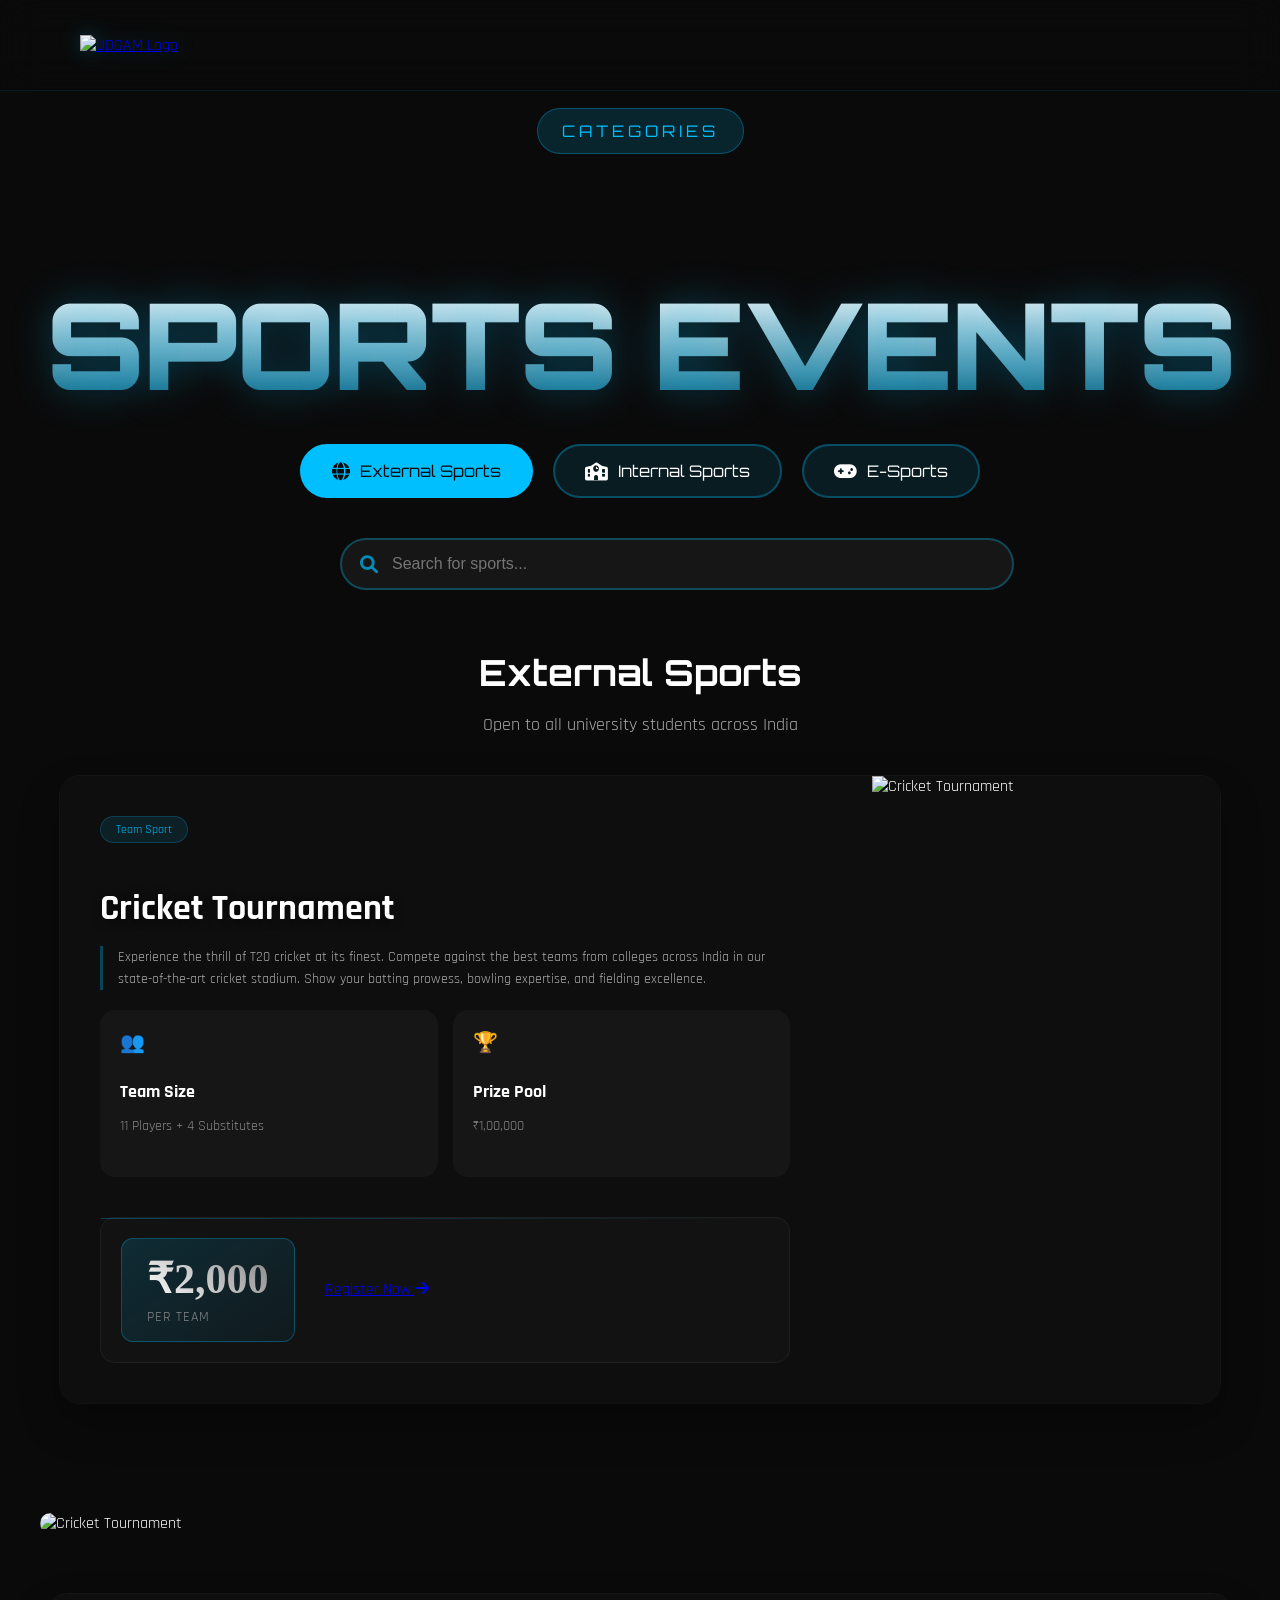
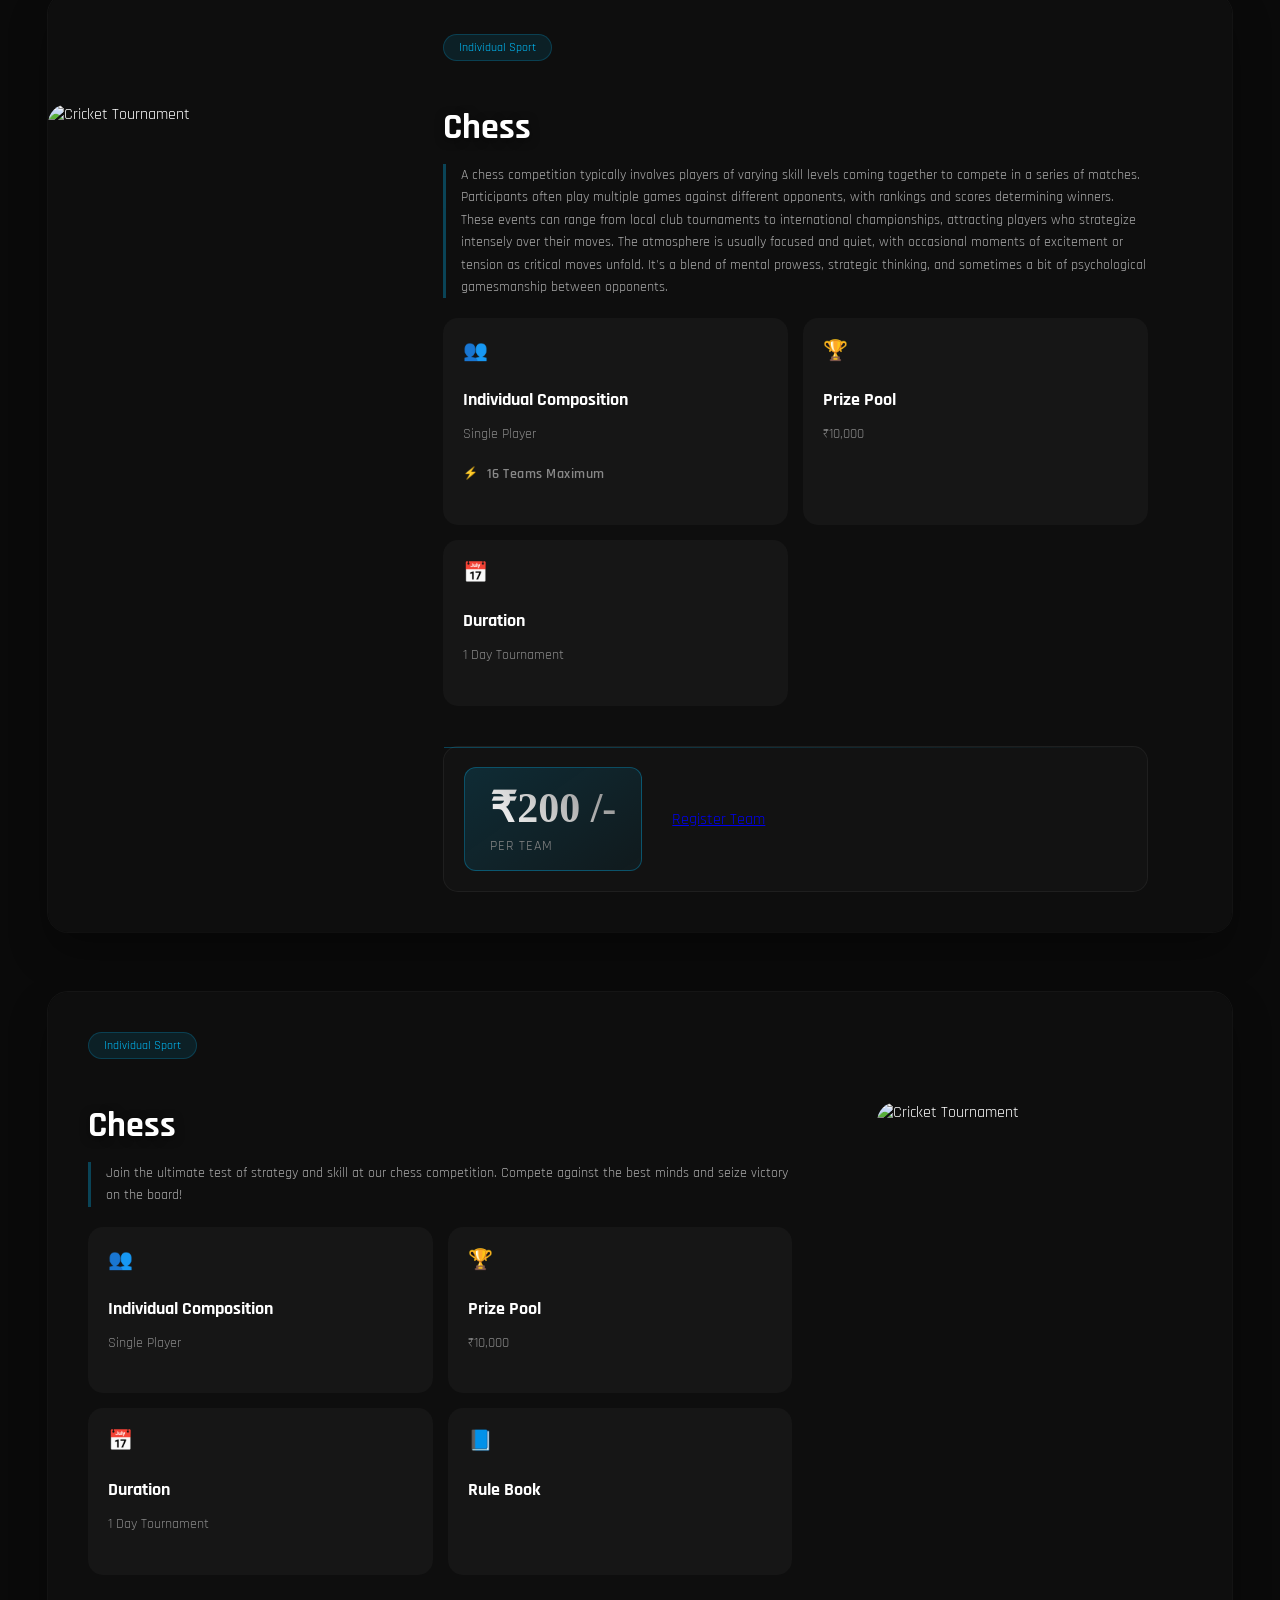
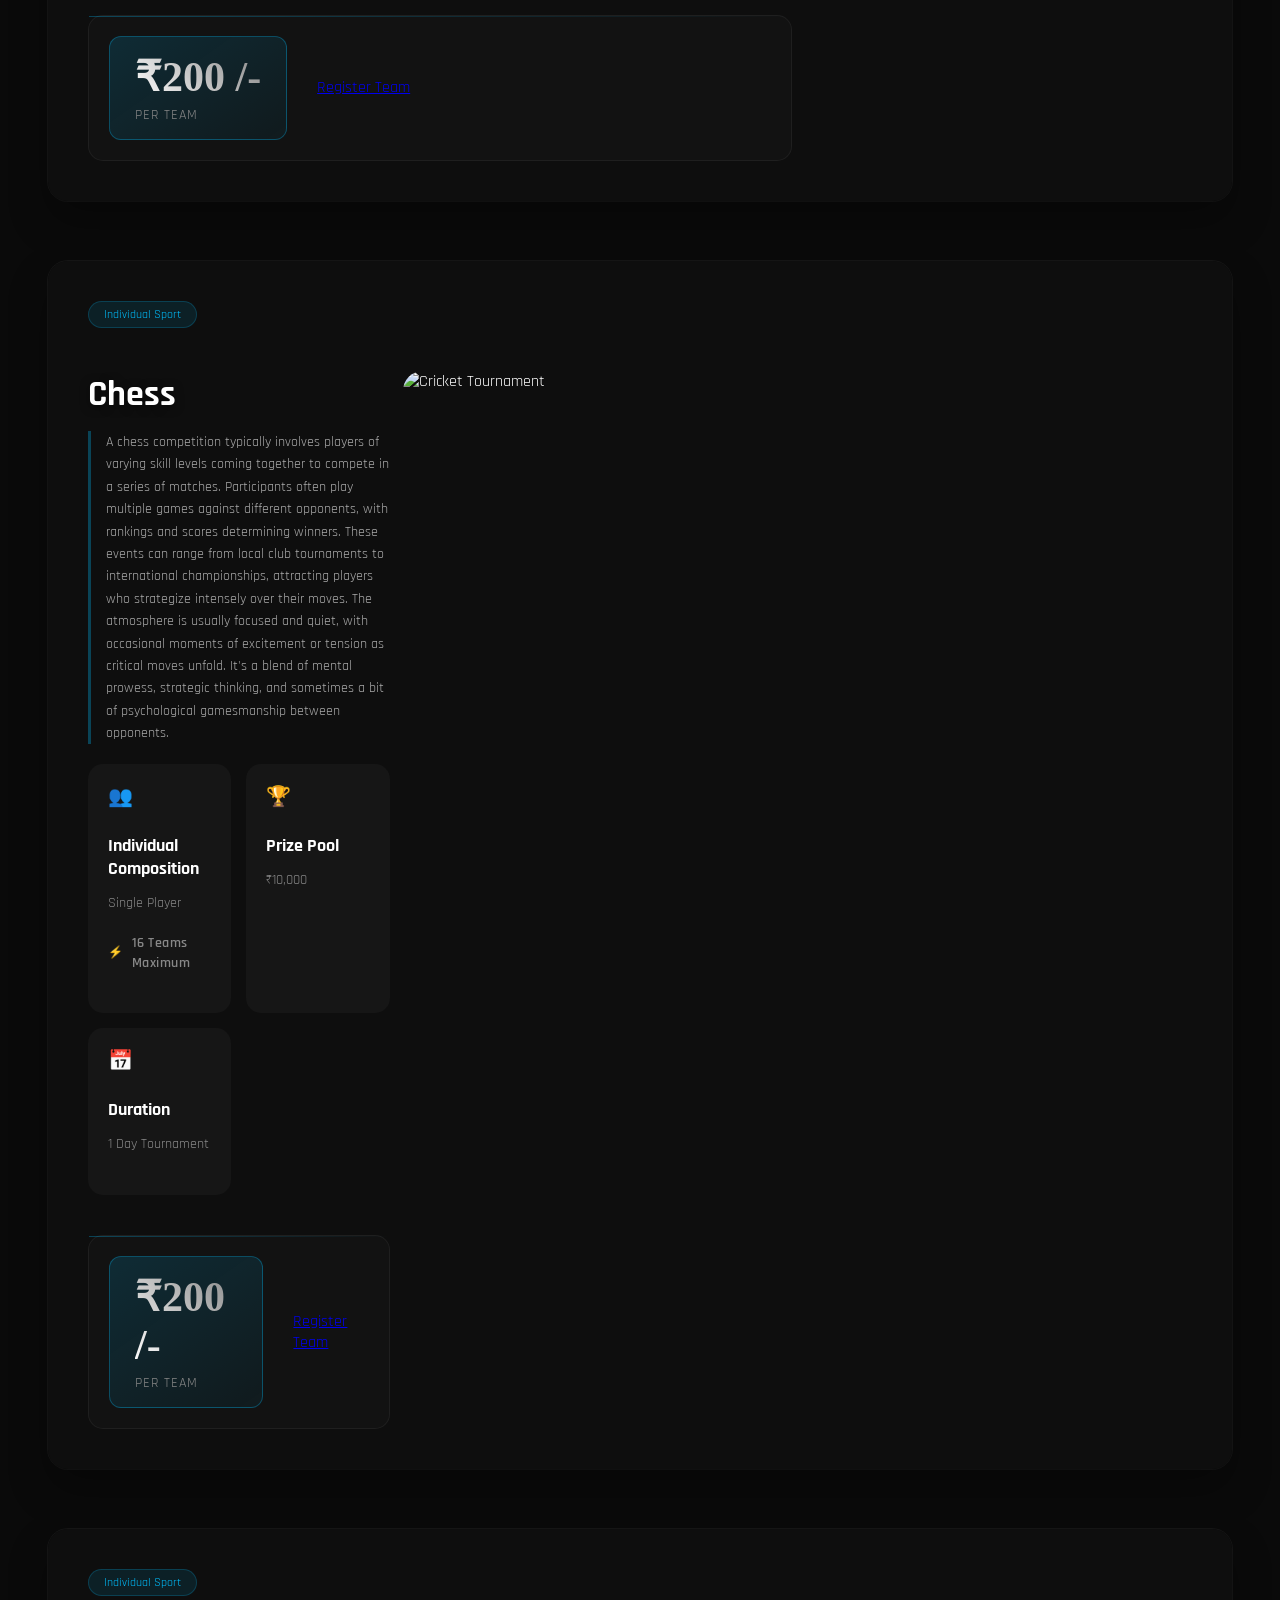
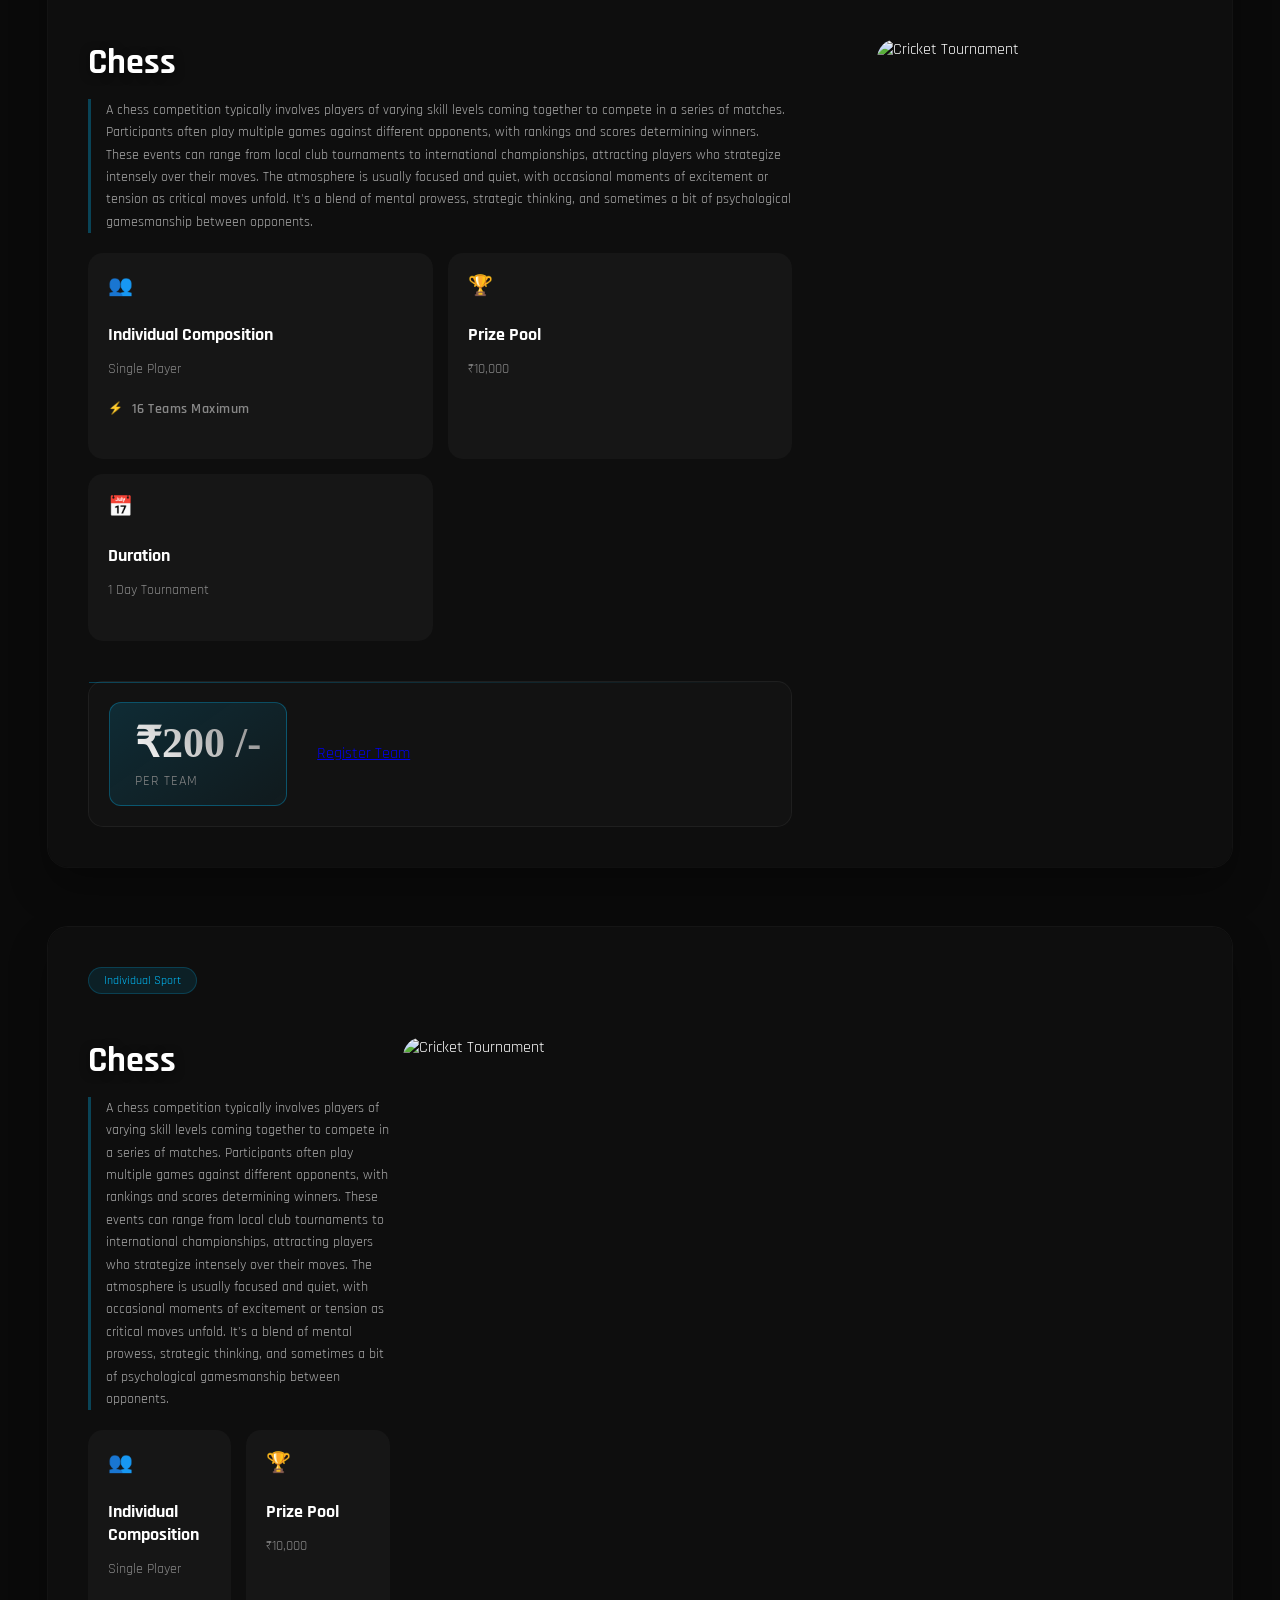
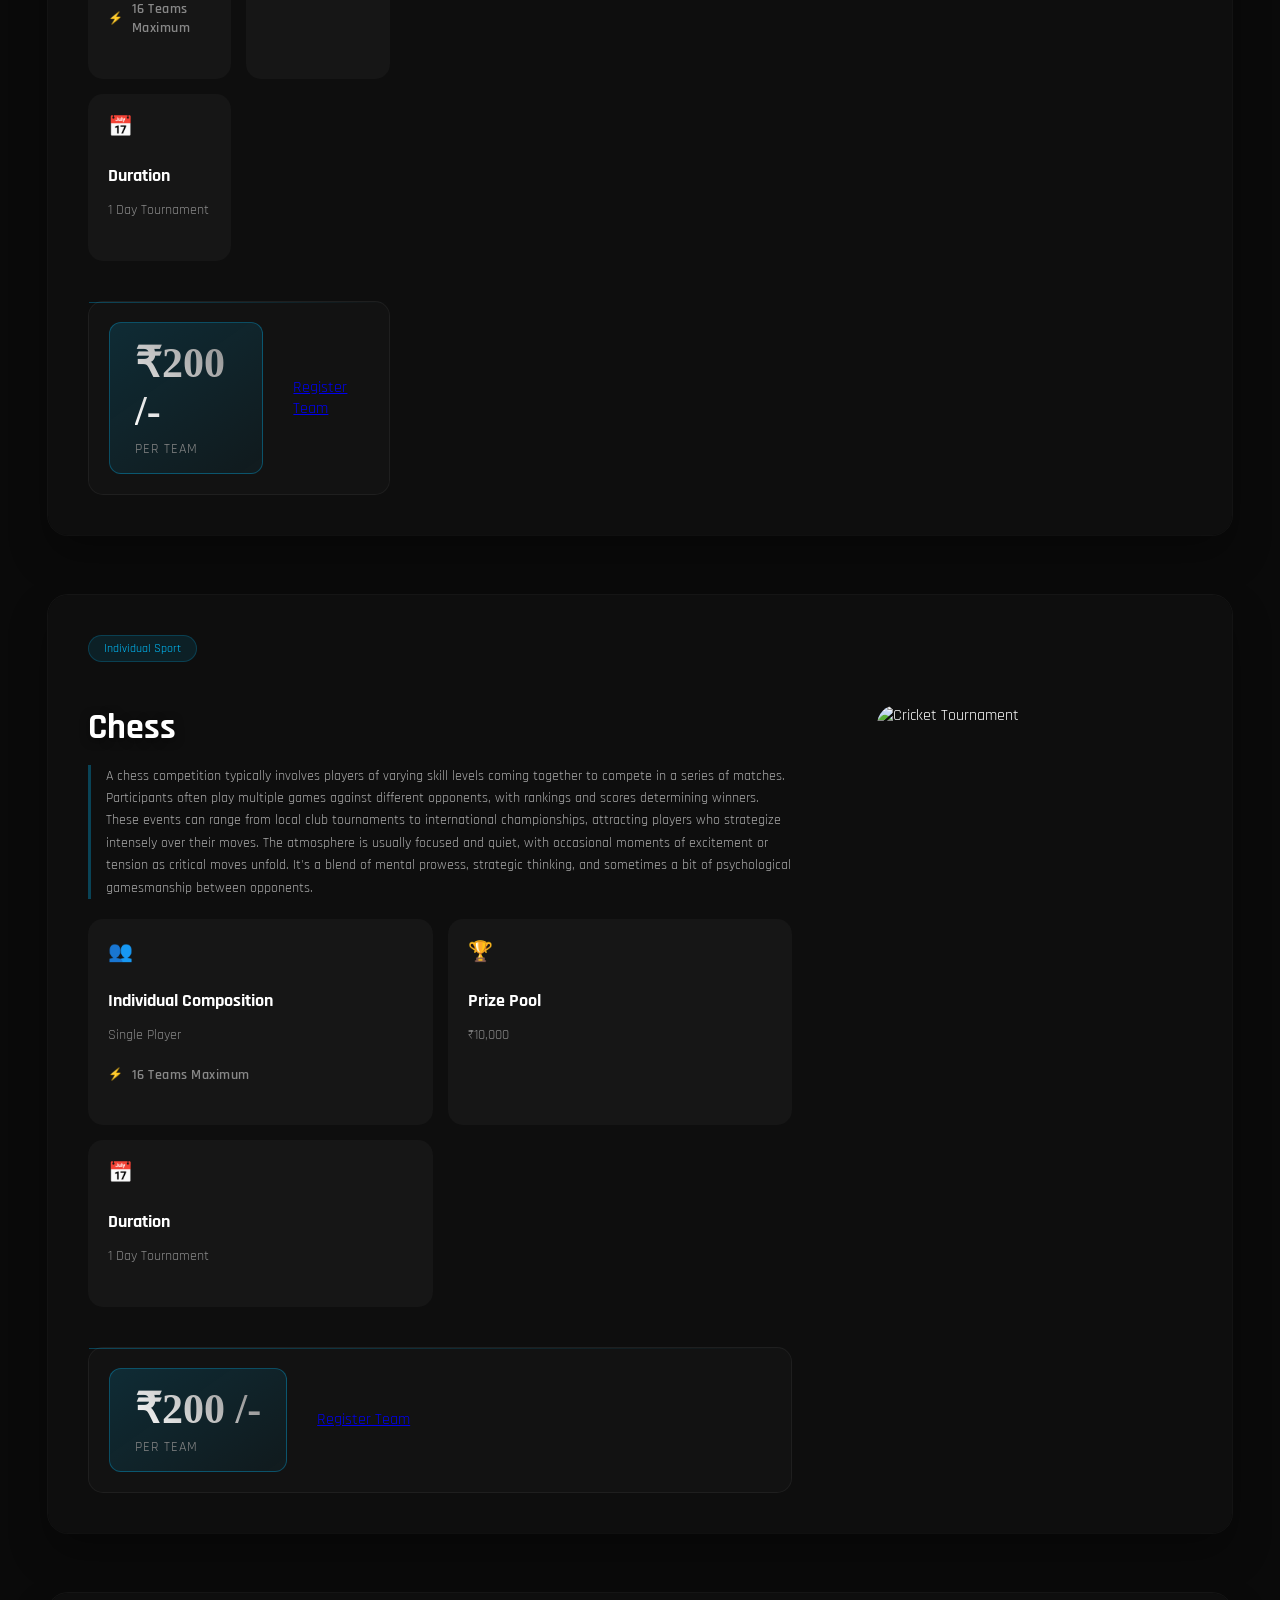
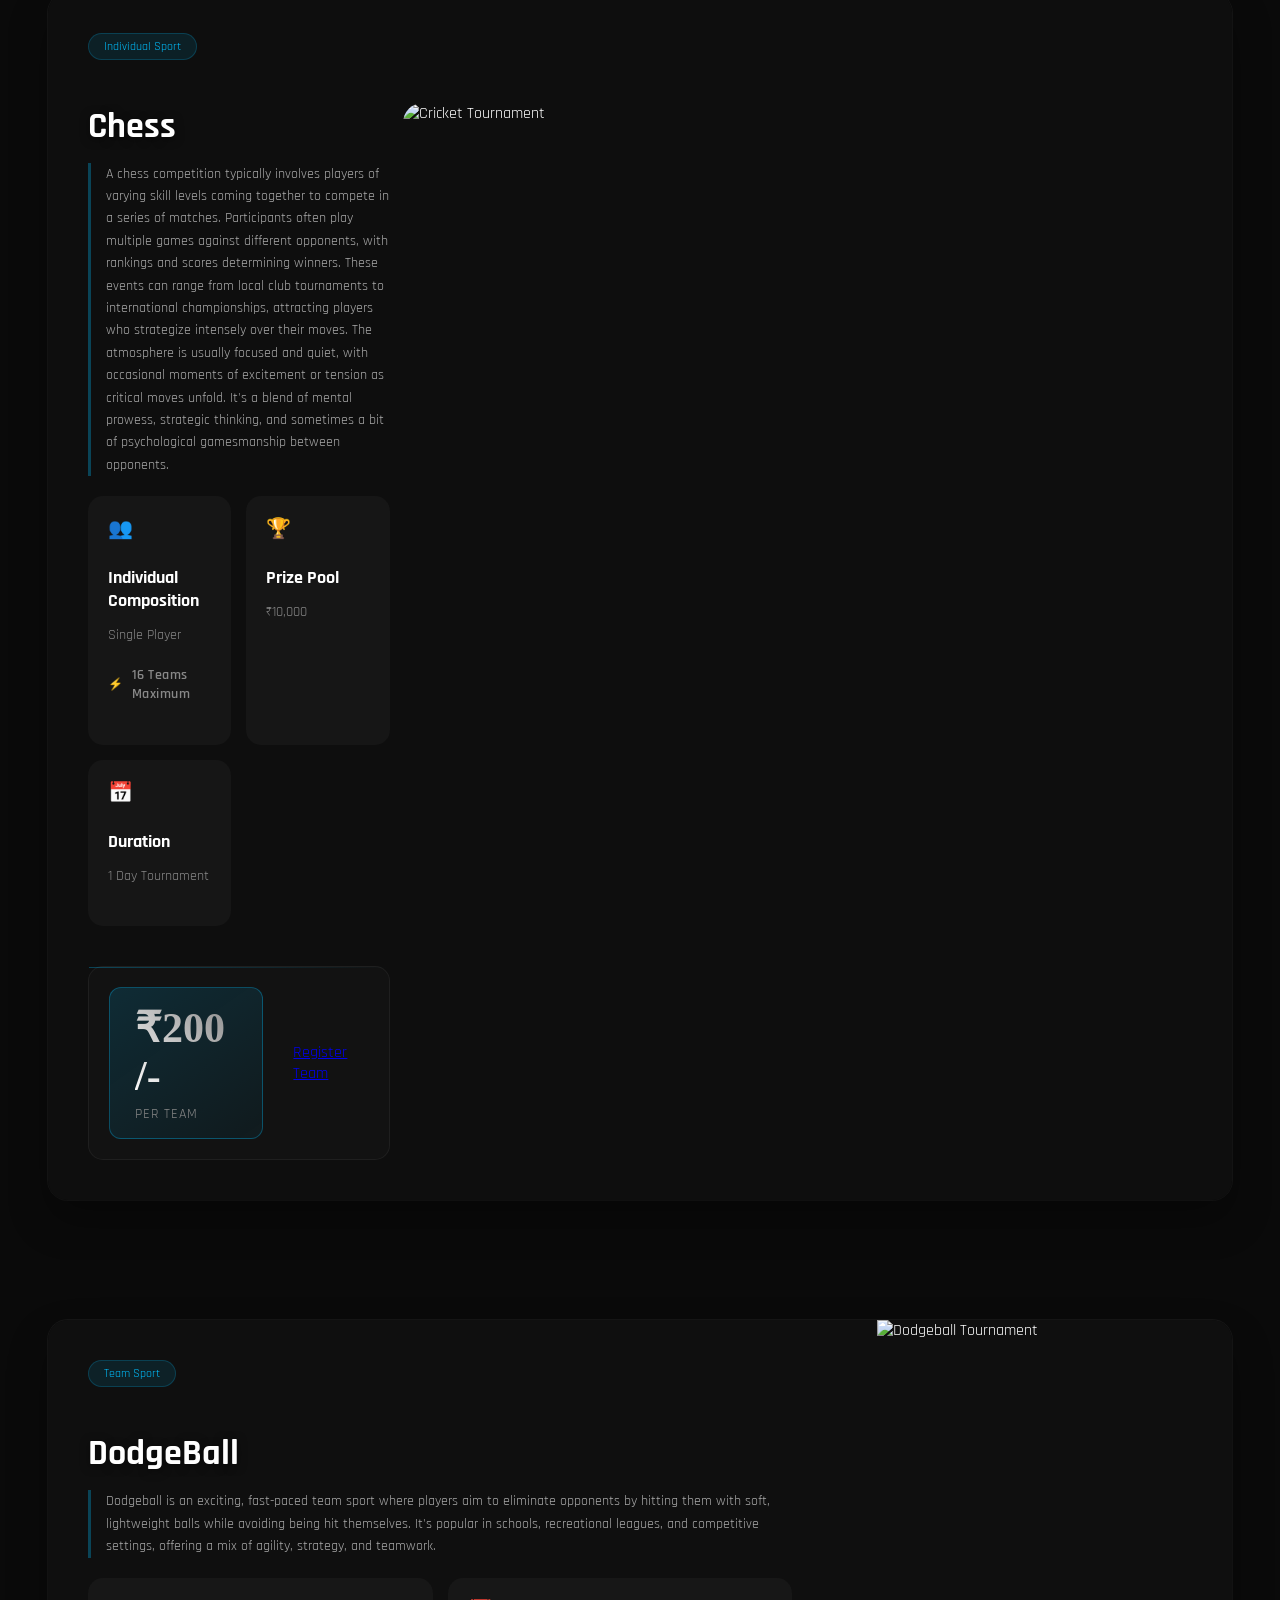
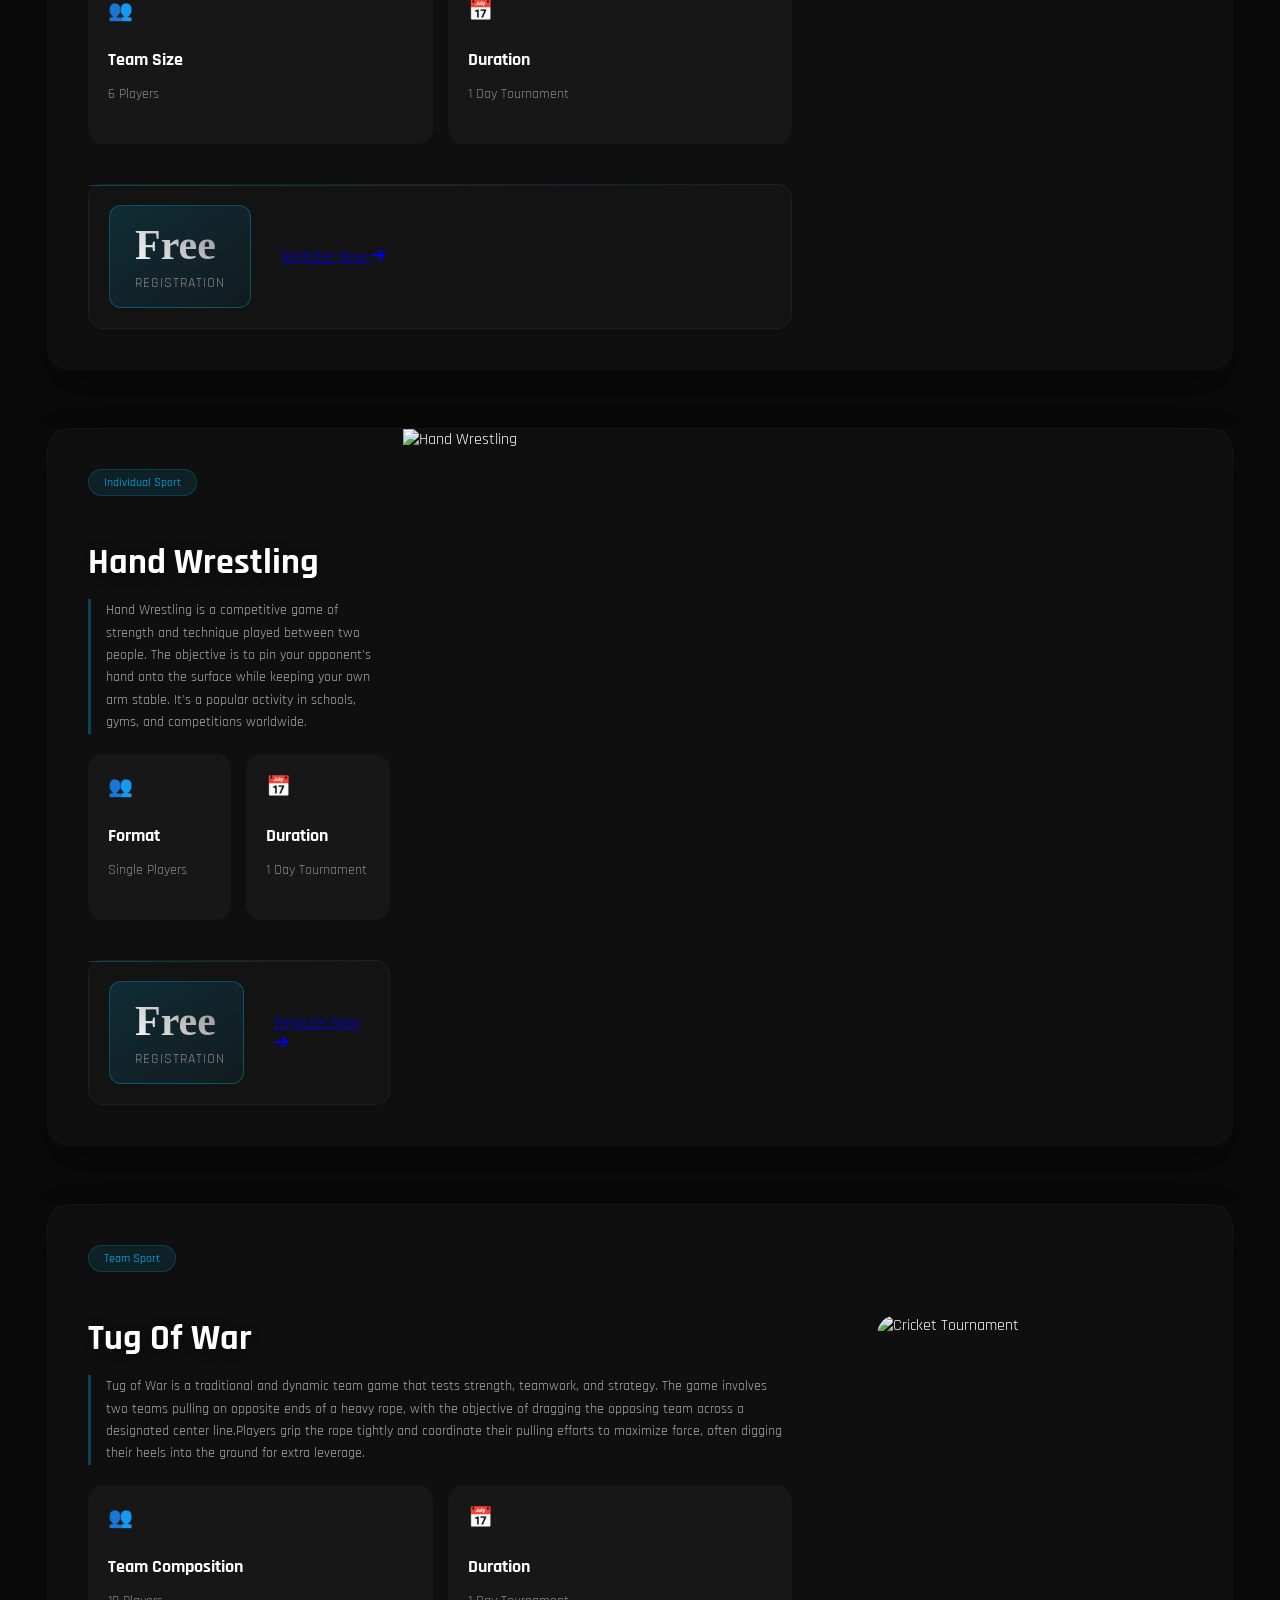
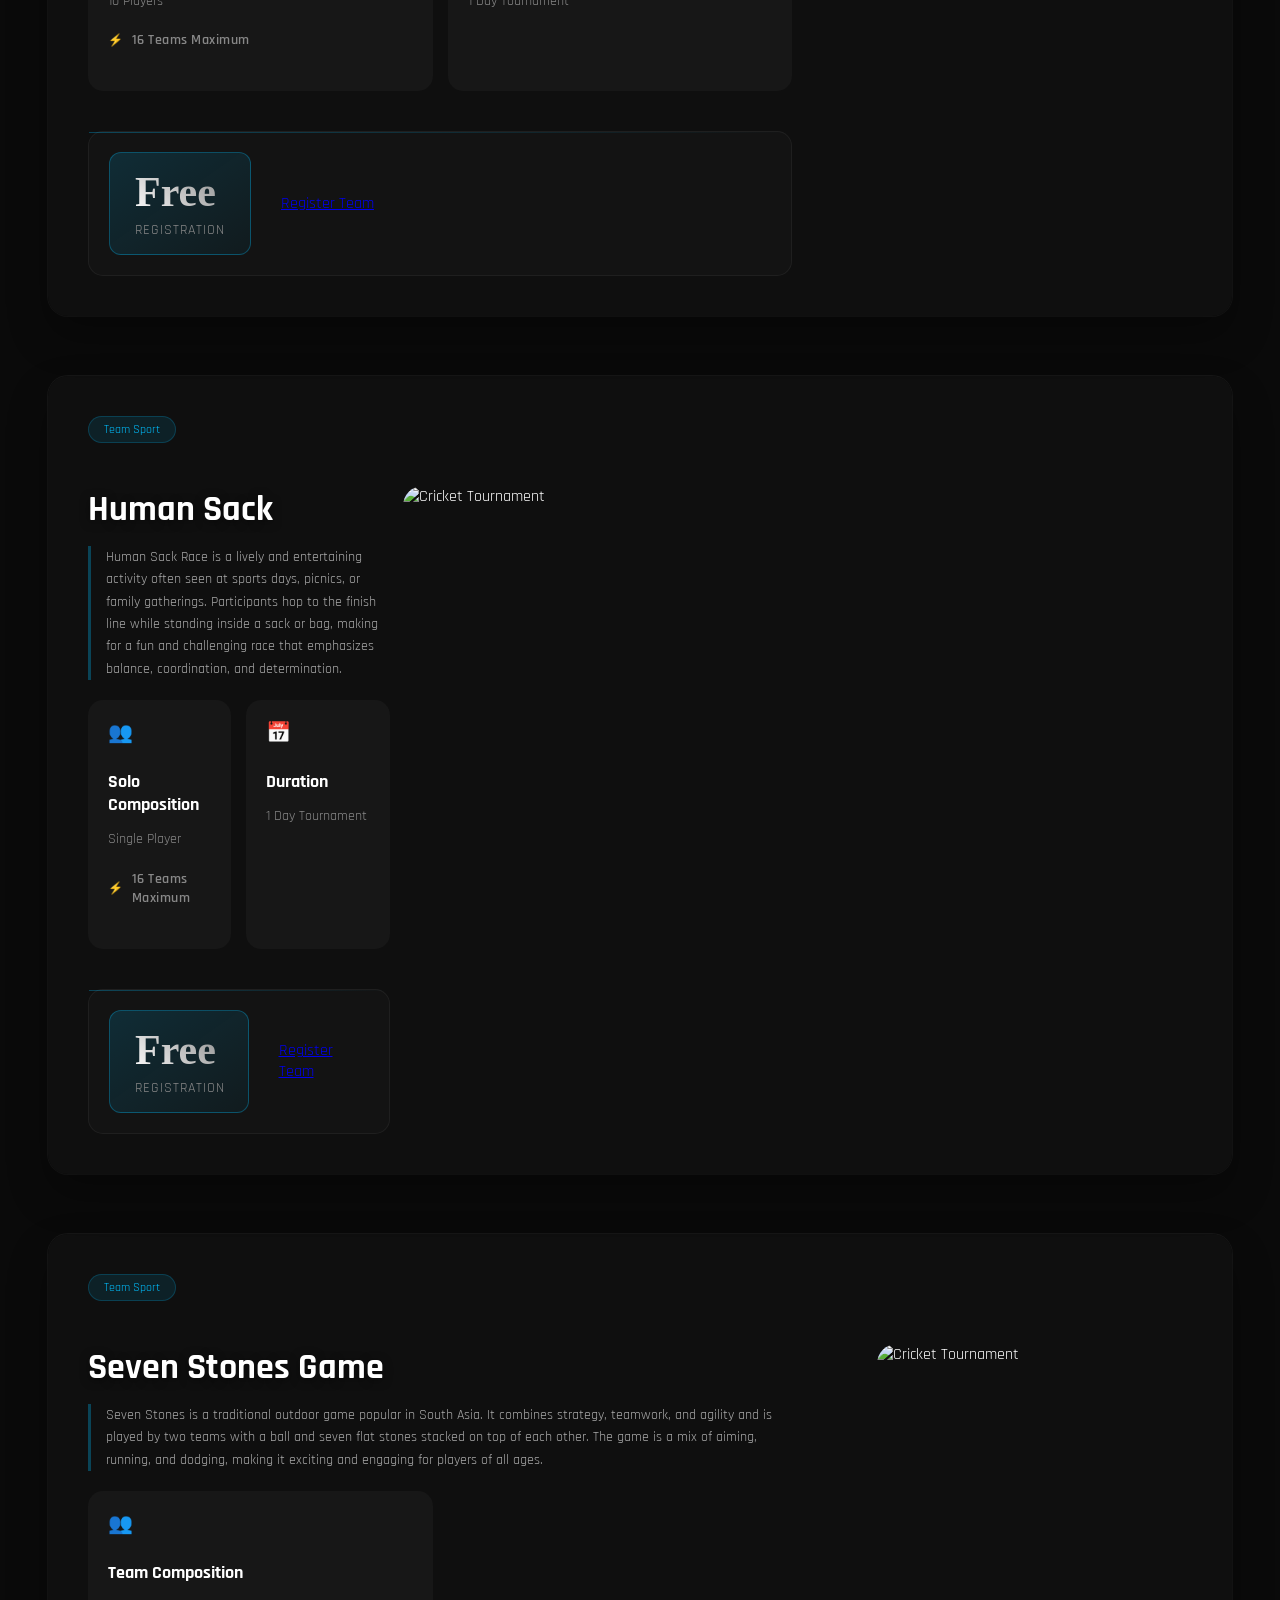
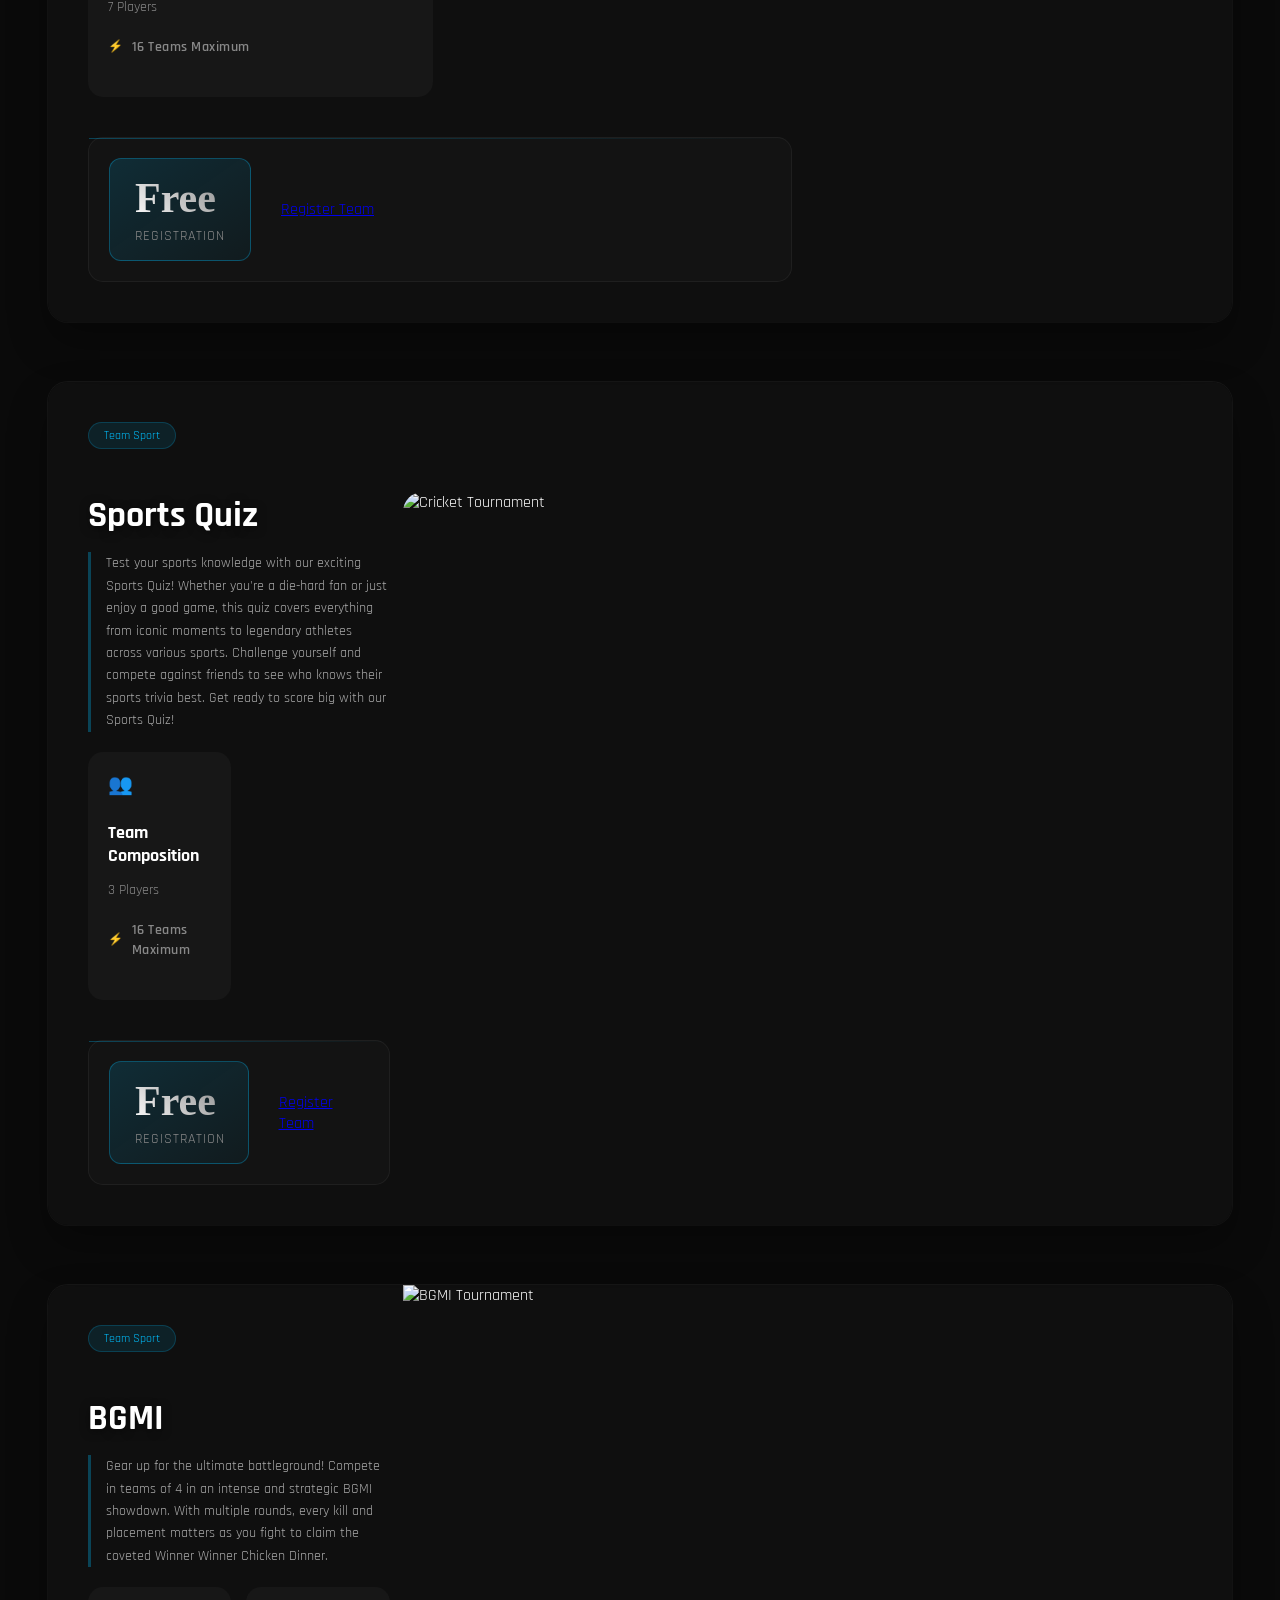
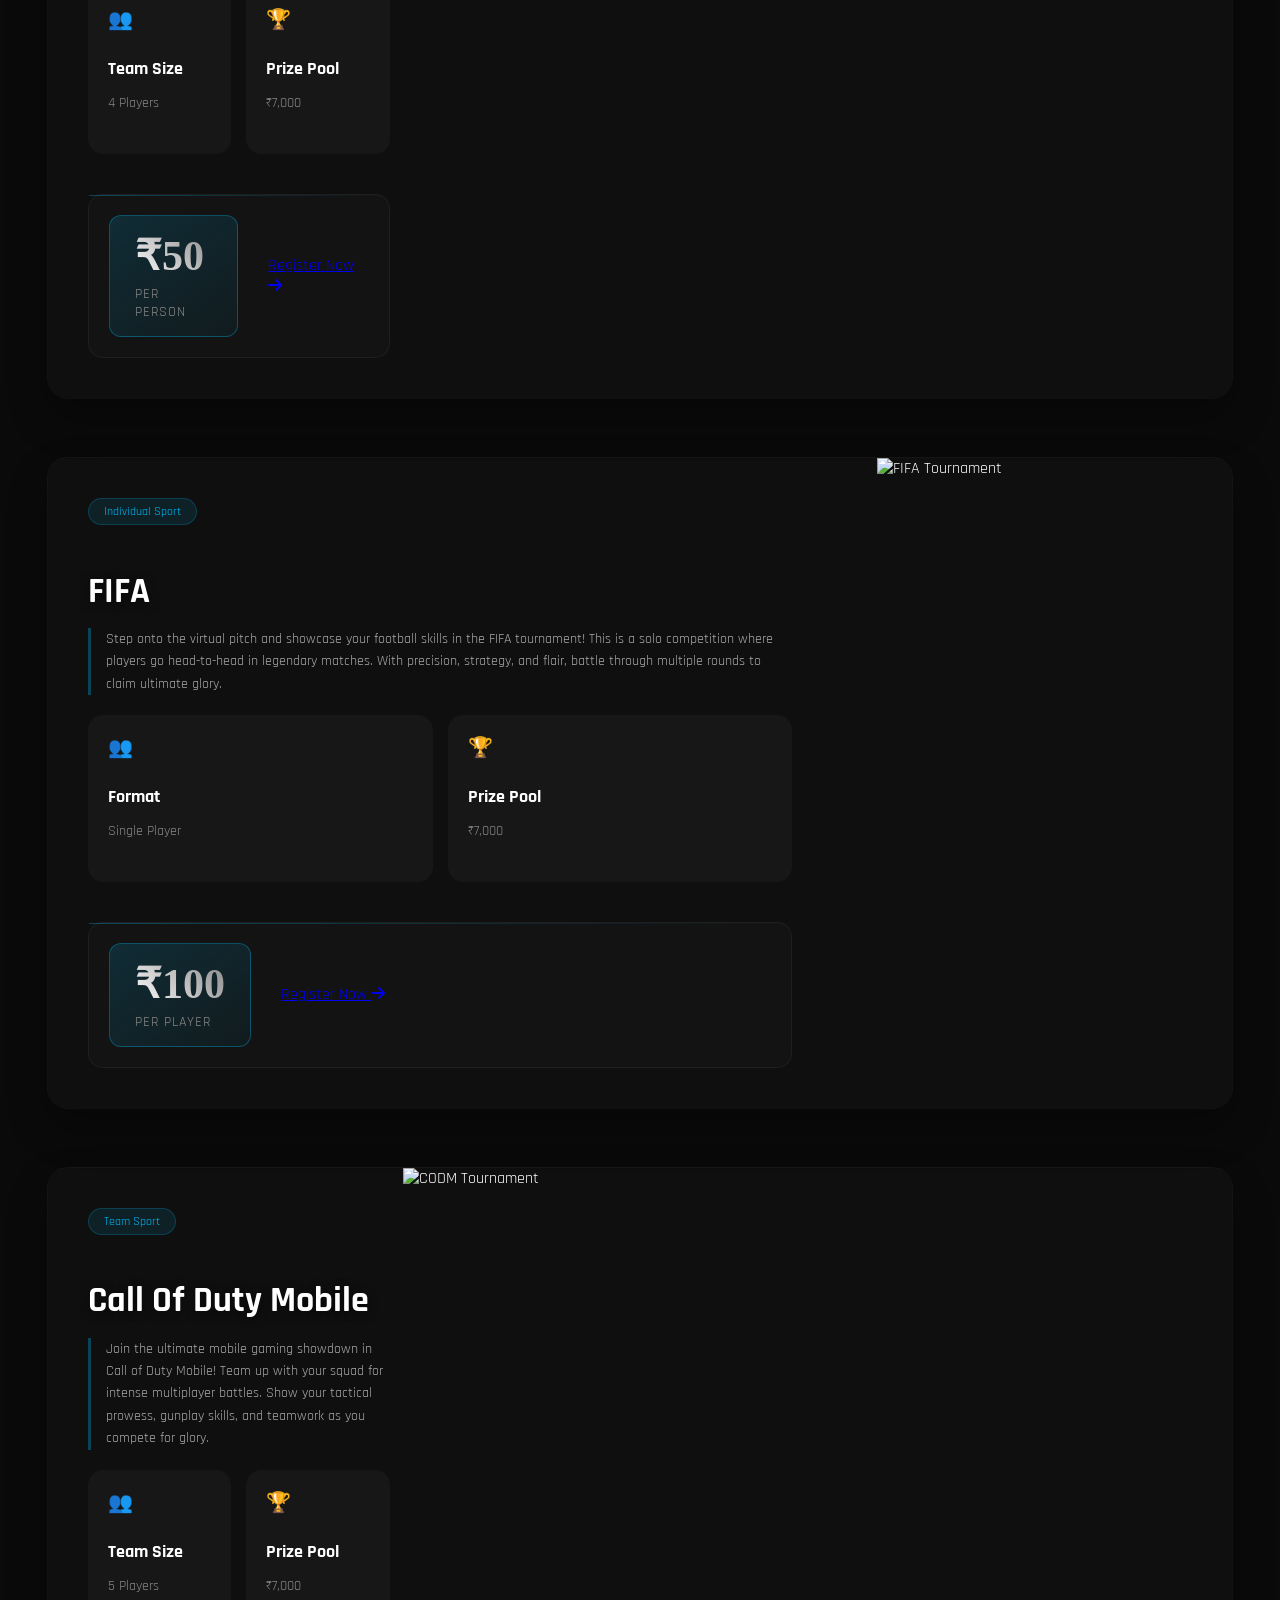
==== commit f5fcfef2: "Updates" ====
--- a/events.html
+++ b/events.html
@@ -1,5 +1,6 @@
 <!DOCTYPE html>
 <html lang="en">
+
 <head>
     <meta charset="utf-8" />
     <title>Udgam Events - Sports Competitions</title>
@@ -7,7 +8,8 @@
     <meta content="width=device-width, initial-scale=1" name="viewport" />
     <link href="https://testfiles-udgam-six.vercel.app/img/UDGAM%20(1).png" rel="shortcut icon" type="image/x-icon" />
     <link href="https://testfiles-udgam-six.vercel.app/img/UDGAM%20(1).png" rel="apple-touch-icon" />
-    <link href="https://cdn.prod.website-files.com/66db7f57ef9c0c7a7026f696/css/ovo-sekiro.webflow.fc8722cf9.min.css" rel="stylesheet" type="text/css" />
+    <link href="https://cdn.prod.website-files.com/66db7f57ef9c0c7a7026f696/css/ovo-sekiro.webflow.fc8722cf9.min.css"
+        rel="stylesheet" type="text/css" />
     <link href="https://cdnjs.cloudflare.com/ajax/libs/font-awesome/6.0.0/css/all.min.css" rel="stylesheet" />
     <meta charset="utf-8" />
     <title>Sekiro- Webflow HTML website template</title>
@@ -24,13 +26,12 @@
         rel="stylesheet" type="text/css" />
     <script
         type="text/javascript">!function (o, c) { var n = c.documentElement, t = " w-mod-"; n.className += t + "js", ("ontouchstart" in o || o.DocumentTouch && c instanceof DocumentTouch) && (n.className += t + "touch") }(window, document);</script>
-    <link href="https://testfiles-udgam-six.vercel.app/img/UDGAM%20(1).png"
-        rel="shortcut icon" type="image/x-icon" />
-    <link href="https://testfiles-udgam-six.vercel.app/img/UDGAM%20(1).png"
-        rel="apple-touch-icon" />
-    <link href="https://fonts.googleapis.com/css2?family=Orbitron:wght@400;500;600;700;800;900&family=Rajdhani:wght@300;400;500;600;700&display=swap" rel="stylesheet">
+    <link href="https://testfiles-udgam-six.vercel.app/img/UDGAM%20(1).png" rel="shortcut icon" type="image/x-icon" />
+    <link href="https://testfiles-udgam-six.vercel.app/img/UDGAM%20(1).png" rel="apple-touch-icon" />
+    <link
+        href="https://fonts.googleapis.com/css2?family=Orbitron:wght@400;500;600;700;800;900&family=Rajdhani:wght@300;400;500;600;700&display=swap"
+        rel="stylesheet">
     <style>
-        
         /* Global Styles */
         body {
             background-color: #0a0a0a;
@@ -53,7 +54,7 @@
         .hero-bg {
             position: absolute;
             inset: 0;
-            background: 
+            background:
                 linear-gradient(135deg, rgba(0, 191, 255, 0.1) 0%, transparent 50%),
                 linear-gradient(225deg, rgba(0, 191, 255, 0.1) 0%, transparent 50%),
                 url('https://images.unsplash.com/photo-1574629810360-7efbbe195018?auto=format&fit=crop&w=2000&q=80') center/cover;
@@ -64,7 +65,7 @@
         .hero-overlay {
             position: absolute;
             inset: 0;
-            background: 
+            background:
                 radial-gradient(circle at 20% 20%, rgba(0, 191, 255, 0.3) 0%, transparent 25%),
                 radial-gradient(circle at 80% 80%, rgba(0, 191, 255, 0.3) 0%, transparent 25%),
                 linear-gradient(180deg, rgba(10, 10, 10, 0.8) 0%, rgba(10, 10, 10, 0.6) 50%, rgba(10, 10, 10, 0.8) 100%);
@@ -219,15 +220,19 @@
             0% {
                 transform: scale(1);
             }
+
             100% {
                 transform: scale(1.1);
             }
         }
 
         @keyframes glowPulse {
-            0%, 100% {
+
+            0%,
+            100% {
                 box-shadow: 0 0 20px rgba(0, 191, 255, 0.2);
             }
+
             50% {
                 box-shadow: 0 0 40px rgba(0, 191, 255, 0.4);
             }
@@ -238,6 +243,7 @@
                 transform: translate(-50%, 0);
                 opacity: 1;
             }
+
             100% {
                 transform: translate(-50%, 20px);
                 opacity: 0;
@@ -248,6 +254,7 @@
             from {
                 opacity: 0;
             }
+
             to {
                 opacity: 1;
             }
@@ -257,7 +264,7 @@
             .hero-title {
                 font-size: 80px;
             }
-            
+
             .hero-subtitle {
                 font-size: 24px;
             }
@@ -268,15 +275,15 @@
                 font-size: 48px;
                 letter-spacing: -1px;
             }
-            
+
             .hero-subtitle {
                 font-size: 20px;
             }
-            
+
             .hero-buttons {
                 flex-direction: column;
             }
-            
+
             .hero-button {
                 width: 100%;
                 justify-content: center;
@@ -294,7 +301,7 @@
         .section-bg-pattern {
             position: absolute;
             inset: 0;
-            background: 
+            background:
                 radial-gradient(circle at 20% 20%, rgba(0, 191, 255, 0.05) 0%, transparent 50%),
                 radial-gradient(circle at 80% 80%, rgba(0, 191, 255, 0.05) 0%, transparent 50%);
             opacity: 0.5;
@@ -409,6 +416,7 @@
                 opacity: 0;
                 transform: translateY(30px);
             }
+
             to {
                 opacity: 1;
                 transform: translateY(0);
@@ -467,9 +475,13 @@
         }
     </style>
 </head>
+
 <body>
-    <!-- Navbar -->
-    <div class="navbar">
+    <!-- Hero Section -->
+
+
+    <!-- Updated Navbar -->
+    <nav class="navbar">
         <div class="navbar-container">
             <a href="/" class="nav-logo-link">
                 <img src="https://testfiles-udgam-six.vercel.app/img/UDGAM%20(1).png" alt="UDGAM Logo" class="nav-logo">
@@ -480,30 +492,64 @@
                 <div class="bar"></div>
             </div>
         </div>
-    </div>
-
-    <!-- Full Screen Menu -->
+    </nav>
+
+    <!-- Updated Fullscreen Menu -->
     <div class="fullscreen-menu">
         <div class="menu-content">
-            <div class="menu-header">
-                <img src="https://testfiles-udgam-six.vercel.app/img/UDGAM%20(1).png" alt="UDGAM Logo" class="menu-logo">
-                <div class="menu-close">×</div>
+            <div class="menu-image-section">
+                <img src="https://raw.githubusercontent.com/Adarshagupta/testfiles_udgam/refs/heads/main/UD_06.gif" alt="Menu Background" class="menu-image">
+                <div class="menu-image-overlay"></div>
             </div>
-            <nav class="menu-nav">
-                <a href="index.html" class="menu-link">Home</a>
-                <a href="events.html" class="menu-link">Events</a>
-                <a href="cricket.html" class="menu-link">Cricket</a>
-                <a href="basketball.html" class="menu-link">Basketball</a>
-                <a href="football.html" class="menu-link">Football</a>
-                <a href="volleyball.html" class="menu-link">Volleyball</a>
-                <a href="#contact" class="menu-link">Contact</a>
-            </nav>
-            <div class="menu-footer">
-                <div class="social-links">
-                    <a href="https://www.instagram.com/srmuap.udgam/" class="social-link"><i class="fab fa-instagram"></i></a>
-                    <a href="#" class="social-link"><i class="fab fa-twitter"></i></a>
-                    <a href="#" class="social-link"><i class="fab fa-facebook"></i></a>
-                    <a href="#" class="social-link"><i class="fab fa-linkedin"></i></a>
+            <div class="menu-main-content">
+                <div class="menu-header">
+                    <img src="https://testfiles-udgam-six.vercel.app/img/UDGAM%20(1).png" alt="UDGAM Logo" class="menu-logo">
+                    <div class="menu-close">×</div>
+                </div>
+                <nav class="menu-nav">
+                    <a href="/" class="menu-link">
+                        <span class="menu-number">01</span>
+                        <span class="menu-text">
+                            <span class="menu-title">HOME</span>
+                            <span class="menu-desc">Back to main page</span>
+                        </span>
+                    </a>
+                    <a href="#about" class="menu-link">
+                        <span class="menu-number">02</span>
+                        <span class="menu-text">
+                            <span class="menu-title">ABOUT</span>
+                            <span class="menu-desc">Our story & mission</span>
+                        </span>
+                    </a>
+                    <a href="events.html" class="menu-link">
+                        <span class="menu-number">03</span>
+                        <span class="menu-text">
+                            <span class="menu-title">EVENTS</span>
+                            <span class="menu-desc">Competitions & activities</span>
+                        </span>
+                    </a>
+                    <a href="team.html" class="menu-link">
+                        <span class="menu-number">04</span>
+                        <span class="menu-text">
+                            <span class="menu-title">TEAM</span>
+                            <span class="menu-desc">Meet the organizers</span>
+                        </span>
+                    </a>
+                    <a href="#contact" class="menu-link">
+                        <span class="menu-number">05</span>
+                        <span class="menu-text">
+                            <span class="menu-title">CONTACT</span>
+                            <span class="menu-desc">Get in touch</span>
+                        </span>
+                    </a>
+                </nav>
+                <div class="menu-footer">
+                    <div class="social-links">
+                        <a href="https://www.instagram.com/srmuap.udgam/" class="social-link"><i class="fab fa-instagram"></i></a>
+                        <a href="#" class="social-link"><i class="fab fa-twitter"></i></a>
+                        <a href="#" class="social-link"><i class="fab fa-facebook"></i></a>
+                        <a href="#" class="social-link"><i class="fab fa-linkedin"></i></a>
+                    </div>
                 </div>
             </div>
         </div>
@@ -517,60 +563,104 @@
             left: 0;
             right: 0;
             z-index: 1000;
-            background: rgba(10, 10, 10, 0.95);
-            backdrop-filter: blur(10px);
-            border-bottom: 1px solid rgba(0, 191, 255, 0.2);
-            height: 80px;
+            background: rgba(10, 10, 10, 0.8);
+            backdrop-filter: blur(20px);
+            border-bottom: 1px solid rgba(0, 191, 255, 0.1);
+            height: 90px;
+            transition: all 0.4s ease;
+            width: 100vw;
+            opacity: 1;
+            visibility: visible;
+        }
+
+        .navbar.hidden {
+            opacity: 0;
+            visibility: hidden;
         }
 
         .navbar-container {
             display: flex;
             justify-content: space-between;
             align-items: center;
-            padding: 0 40px;
+            padding: 0 80px;
             height: 100%;
-            max-width: 1400px;
-            margin: 0 auto;
+            width: 100%;
         }
 
         .nav-logo {
-            width: 100px;
+            width: 150px;
             height: auto;
-            transition: transform 0.3s ease;
+            filter: drop-shadow(0 0 10px rgba(0, 191, 255, 0.3));
+            transition: all 0.4s ease;
         }
 
         .nav-logo:hover {
-            transform: scale(1.05);
+            transform: scale(1.05) rotate(-2deg);
+            filter: drop-shadow(0 0 15px rgba(0, 191, 255, 0.5));
         }
 
         .menu-toggle {
             cursor: pointer;
             display: flex;
             flex-direction: column;
-            gap: 6px;
-            z-index: 1001;
+            gap: 8px;
+            padding: 15px;
+            background: rgba(0, 191, 255, 0.1);
+            border-radius: 50%;
+            transition: all 0.4s ease;
+            margin-left: auto;
+        }
+
+        .menu-toggle:hover {
+            background: rgba(0, 191, 255, 0.2);
+            transform: scale(1.1);
         }
 
         .bar {
-            width: 30px;
+            width: 25px;
             height: 2px;
+            background: #00bfff;
+            border-radius: 2px;
+            transition: all 0.4s ease;
+            box-shadow: 0 0 10px rgba(0, 191, 255, 0.5);
+        }
+
+        .menu-toggle:hover .bar {
             background: #fff;
-            transition: all 0.3s ease;
-        }
-
-        .menu-toggle:hover .bar {
-            background: #00bfff;
-        }
-
-        /* Full Screen Menu Styles */
+            box-shadow: 0 0 15px rgba(0, 191, 255, 0.7);
+        }
+
+        .menu-toggle.active {
+            background: rgba(0, 191, 255, 0.2);
+            transform: rotate(180deg);
+        }
+
+        .menu-toggle.active .bar:nth-child(1) {
+            transform: translateY(10px) rotate(45deg);
+        }
+
+        .menu-toggle.active .bar:nth-child(2) {
+            opacity: 0;
+            transform: translateX(-10px);
+        }
+
+        .menu-toggle.active .bar:nth-child(3) {
+            transform: translateY(-10px) rotate(-45deg);
+        }
+
+        /* Fullscreen Menu Styles */
         .fullscreen-menu {
             position: fixed;
-            inset: 0;
+            top: 0;
+            left: 0;
+            width: 100vw;
+            height: 100vh;
             background: rgba(10, 10, 10, 0.98);
-            z-index: 999;
+            backdrop-filter: blur(30px);
+            z-index: 1001;
             display: none;
             opacity: 0;
-            transition: opacity 0.3s ease;
+            transition: opacity 0.4s ease;
         }
 
         .fullscreen-menu.active {
@@ -580,103 +670,192 @@
 
         .menu-content {
             height: 100%;
-            display: flex;
-            flex-direction: column;
-            padding: 80px 40px;
+            width: 100%;
+            display: grid;
+            grid-template-columns: 0.4fr 0.6fr;
+            margin: 0 auto;
+        }
+
+        .menu-image-section {
+            position: relative;
+            height: 100%;
+            overflow: hidden;
+        }
+
+        .menu-image {
+            position: absolute;
+            inset: 0;
+            width: 100%;
+            height: 100%;
+            object-fit: cover;
+            opacity: 0.7;
+        }
+
+        .menu-image-overlay {
+            position: absolute;
+            inset: 0;
+            background: linear-gradient(
+                90deg,
+                rgba(10, 10, 10, 0.7),
+                rgba(10, 10, 10, 0.98)
+            );
+            z-index: 1;
+        }
+
+        .menu-main-content {
+            padding: 60px;
+            position: relative;
+            z-index: 2;
         }
 
         .menu-header {
             display: flex;
             justify-content: space-between;
             align-items: center;
-            margin-bottom: 60px;
+            margin-bottom: 80px;
         }
 
         .menu-logo {
-            width: 150px;
+            width: 180px;
             height: auto;
+            filter: drop-shadow(0 0 20px rgba(0, 191, 255, 0.3));
         }
 
         .menu-close {
             font-size: 48px;
+            color: #00bfff;
+            cursor: pointer;
+            transition: all 0.4s ease;
+            width: 60px;
+            height: 60px;
+            display: flex;
+            align-items: center;
+            justify-content: center;
+            border-radius: 50%;
+            background: rgba(0, 191, 255, 0.1);
+        }
+
+        .menu-close:hover {
+            background: rgba(0, 191, 255, 0.2);
+            transform: rotate(90deg) scale(1.1);
             color: #fff;
-            cursor: pointer;
-            transition: all 0.3s ease;
-        }
-
-        .menu-close:hover {
+        }
+
+        .menu-nav {
+            display: flex;
+            flex-direction: column;
+            gap: 40px;
+            padding: 0 50px;
+        }
+
+        .menu-link {
+            display: flex;
+            align-items: center;
+            gap: 40px;
+            text-decoration: none;
+            opacity: 0;
+            transform: translateX(-30px);
+            transition: all 0.4s ease;
+        }
+
+        .menu-number {
+            font-family: 'Orbitron', sans-serif;
+            font-size: 18px;
+            color: rgba(0, 191, 255, 0.5);
+            min-width: 40px;
+            transition: all 0.4s ease;
+        }
+
+        .menu-text {
+            display: flex;
+            flex-direction: column;
+            gap: 8px;
+        }
+
+        .menu-title {
+            font-family: 'Orbitron', sans-serif;
+            font-size: 54px;
+            color: #fff;
+            font-weight: 700;
+            letter-spacing: 2px;
+            transition: all 0.4s ease;
+            text-shadow: 0 0 20px rgba(0, 191, 255, 0.3);
+        }
+
+        .menu-desc {
+            font-family: 'Rajdhani', sans-serif;
+            font-size: 18px;
+            color: rgba(255, 255, 255, 0.5);
+            transition: all 0.4s ease;
+        }
+
+        .menu-link:hover .menu-number {
             color: #00bfff;
-            transform: rotate(90deg);
-        }
-
-        .menu-nav {
-            display: flex;
-            flex-direction: column;
-            gap: 30px;
-            margin-top: 40px;
-        }
-
-        .menu-link {
-            font-family: 'Orbitron', sans-serif;
-            font-size: 32px;
-            color: #fff;
-            text-decoration: none;
-            text-transform: uppercase;
-            letter-spacing: 2px;
-            transition: all 0.3s ease;
-            opacity: 0;
-            transform: translateY(20px);
+            transform: translateX(10px) scale(1.2);
+        }
+
+        .menu-link:hover .menu-title {
+            color: #00bfff;
+            transform: translateX(20px);
+            text-shadow: 0 0 30px rgba(0, 191, 255, 0.5);
+        }
+
+        .menu-link:hover .menu-desc {
+            color: rgba(0, 191, 255, 0.7);
+            transform: translateX(20px);
         }
 
         .fullscreen-menu.active .menu-link {
             opacity: 1;
-            transform: translateY(0);
-            animation: menuLinkFadeIn 0.5s ease forwards;
-        }
-
-        .menu-link:hover {
-            color: #00bfff;
-            padding-left: 20px;
+            transform: translateX(0);
         }
 
         .menu-footer {
             margin-top: auto;
-            text-align: center;
-        }
-
-        .social-links {
-            display: flex;
+            padding: 40px 50px;
+            border-top: 1px solid rgba(0, 191, 255, 0.1);
+        }
+
+        .menu-footer .social-links {
+            display: flex;
+            gap: 20px;
             justify-content: center;
-            gap: 20px;
-        }
-
-        .social-link {
-            width: 40px;
-            height: 40px;
+        }
+
+        .menu-footer .social-link {
+            width: 50px;
+            height: 50px;
             border-radius: 50%;
             background: rgba(0, 191, 255, 0.1);
-            border: 1px solid rgba(0, 191, 255, 0.2);
             display: flex;
             align-items: center;
             justify-content: center;
+            color: #00bfff;
+            font-size: 20px;
+            transition: all 0.4s ease;
+        }
+
+        .menu-footer .social-link:hover {
+            background: rgba(0, 191, 255, 0.2);
+            transform: translateY(-5px) scale(1.1);
             color: #fff;
-            text-decoration: none;
-            transition: all 0.3s ease;
-        }
-
-        .social-link:hover {
-            background: rgba(0, 191, 255, 0.2);
-            transform: translateY(-3px);
-        }
-
-        @keyframes menuLinkFadeIn {
-            from {
-                opacity: 0;
-                transform: translateY(20px);
-            }
-            to {
-                opacity: 1;
-                transform: translateY(0);
+        }
+
+        @media screen and (max-width: 991px) {
+            .navbar-container {
+                padding: 0 40px;
+            }
+
+            .menu-content {
+                grid-template-columns: 1fr;
+            }
+
+            .menu-image-section {
+                display: none;
+            }
+
+            .menu-main-content {
+                padding: 40px;
             }
         }
 
@@ -684,55 +863,66 @@
             .navbar-container {
                 padding: 0 20px;
             }
-            
-            .menu-content {
+
+            .nav-logo {
+                width: 120px;
+            }
+
+            .menu-main-content {
                 padding: 60px 20px;
             }
-            
-            .menu-link {
-                font-size: 24px;
-            }
-            
-            .menu-logo {
-                width: 120px;
-            }
         }
     </style>
 
     <script>
-        document.addEventListener('DOMContentLoaded', function() {
+        document.addEventListener('DOMContentLoaded', function () {
             const menuToggle = document.querySelector('.menu-toggle');
             const menuClose = document.querySelector('.menu-close');
             const fullscreenMenu = document.querySelector('.fullscreen-menu');
             const menuLinks = document.querySelectorAll('.menu-link');
-            
+            const navbar = document.querySelector('.navbar');
+
+            // Toggle menu
             menuToggle.addEventListener('click', () => {
                 fullscreenMenu.classList.add('active');
+                menuToggle.classList.add('active');
                 document.body.style.overflow = 'hidden';
-                
+                navbar.classList.add('hidden');
+
                 // Animate menu links
                 menuLinks.forEach((link, index) => {
                     link.style.animationDelay = `${0.1 * (index + 1)}s`;
                 });
             });
-            
+
+            // Close menu
             menuClose.addEventListener('click', () => {
                 fullscreenMenu.classList.remove('active');
+                menuToggle.classList.remove('active');
                 document.body.style.overflow = '';
+                navbar.classList.remove('hidden');
             });
-            
+
             // Close menu when clicking a link
             menuLinks.forEach(link => {
                 link.addEventListener('click', () => {
                     fullscreenMenu.classList.remove('active');
+                    menuToggle.classList.remove('active');
                     document.body.style.overflow = '';
+                    navbar.classList.remove('hidden');
                 });
+            });
+
+            // Navbar scroll effect
+            window.addEventListener('scroll', () => {
+                if (window.scrollY > 50) {
+                    navbar.classList.add('scrolled');
+                } else {
+                    navbar.classList.remove('scrolled');
+                }
             });
         });
     </script>
-
-    <!-- Hero Section -->
-
 
     <!-- Add this section after the hero section and before the individual sports sections -->
     <section class="sports-categories" id="events">
@@ -741,20 +931,167 @@
                 <div class="hero-tag">Categories</div>
                 <h2 class="hero-title">Sports Events</h2>
                 <div class="tabs-container">
-                    <button class="tab-button active" data-tab="external">
+                    <button class="tab-button active" data-tab="external-tab">
                         <i class="fas fa-globe"></i>
                         External Sports
                     </button>
-                    <button class="tab-button" data-tab="internal">
+                    <button class="tab-button" data-tab="internal-tab">
                         <i class="fas fa-school"></i>
                         Internal Sports
                     </button>
-                    <button class="tab-button" data-tab="esports">
+                    <button class="tab-button" data-tab="esports-tab">
                         <i class="fas fa-gamepad"></i>
                         E-Sports
                     </button>
                 </div>
+
+                <!-- Add Search Bar -->
+                <div class="search-container">
+                    <div class="search-bar">
+                        <i class="fas fa-search search-icon"></i>
+                        <input type="text" id="sportSearch" placeholder="Search for sports..." class="search-input">
+                    </div>
+                </div>
             </div>
+
+            <!-- Add styles for search -->
+            <style>
+                .search-container {
+                    display: flex;
+                    justify-content: center;
+                    margin: 40px 0;
+                    padding: 0 20px;
+                }
+
+                .search-bar {
+                    position: relative;
+                    width: 100%;
+                    max-width: 600px;
+                }
+
+                .search-input {
+                    width: 100%;
+                    padding: 15px 20px 15px 50px;
+                    background: rgba(255, 255, 255, 0.05);
+                    border: 2px solid rgba(0, 191, 255, 0.3);
+                    border-radius: 50px;
+                    color: #fff;
+                    font-size: 16px;
+                    transition: all 0.3s ease;
+                }
+
+                .search-input:focus {
+                    outline: none;
+                    background: rgba(255, 255, 255, 0.08);
+                    border-color: rgba(0, 191, 255, 0.5);
+                    box-shadow: 0 0 20px rgba(0, 191, 255, 0.2);
+                }
+
+                .search-icon {
+                    position: absolute;
+                    left: 20px;
+                    top: 50%;
+                    transform: translateY(-50%);
+                    color: rgba(0, 191, 255, 0.7);
+                    font-size: 18px;
+                }
+
+                .sport-section {
+                    transition: all 0.3s ease;
+                }
+
+                .sport-section.hidden {
+                    display: none;
+                }
+            </style>
+
+            <!-- Update search functionality -->
+            <script>
+                document.addEventListener('DOMContentLoaded', function() {
+                    const searchInput = document.getElementById('sportSearch');
+                    const tabButtons = document.querySelectorAll('.tab-button');
+                    const tabContents = document.querySelectorAll('.tab-content');
+
+                    // Function to show active tab
+                    function showActiveTab(tabId) {
+                        tabContents.forEach(content => {
+                            if (content.id === tabId) {
+                                content.classList.add('active');
+                            } else {
+                                content.classList.remove('active');
+                            }
+                        });
+                    }
+
+                    // Tab switching functionality
+                    tabButtons.forEach(button => {
+                        button.addEventListener('click', () => {
+                            tabButtons.forEach(btn => btn.classList.remove('active'));
+                            button.classList.add('active');
+                            const tabId = `${button.dataset.tab}-tab`;
+                            showActiveTab(tabId);
+                            
+                            // Re-run search if there's a search term
+                            if (searchInput.value.trim()) {
+                                performSearch(searchInput.value.trim().toLowerCase());
+                            }
+                        });
+                    });
+
+                    // Search functionality
+                    function performSearch(searchTerm) {
+                        // Get the active tab
+                        const activeTab = document.querySelector('.tab-content.active');
+                        if (!activeTab) return;
+
+                        // Get all sport sections within the active tab
+                        const sportSections = activeTab.querySelectorAll('.sport-section');
+
+                        sportSections.forEach(section => {
+                            const searchableContent = [
+                                section.querySelector('.sport-title')?.textContent || '',
+                                section.querySelector('.sport-description')?.textContent || '',
+                                section.querySelector('.sport-tag')?.textContent || '',
+                                ...Array.from(section.querySelectorAll('.feature-info p')).map(p => p.textContent || ''),
+                                section.querySelector('.price')?.textContent || ''
+                            ].join(' ').toLowerCase();
+
+                            if (searchTerm === '' || searchableContent.includes(searchTerm)) {
+                                section.style.display = '';
+                                section.style.opacity = '1';
+                            } else {
+                                section.style.display = 'none';
+                                section.style.opacity = '0';
+                            }
+                        });
+                    }
+
+                    // Search input handler with debounce
+                    let searchTimeout;
+                    searchInput.addEventListener('input', function() {
+                        clearTimeout(searchTimeout);
+                        const searchTerm = this.value.trim().toLowerCase();
+                        
+                        searchTimeout = setTimeout(() => {
+                            performSearch(searchTerm);
+                        }, 300);
+                    });
+
+                    // Clear search when switching tabs
+                    tabButtons.forEach(button => {
+                        button.addEventListener('click', () => {
+                            if (!searchInput.value.trim()) {
+                                const tabId = `${button.dataset.tab}-tab`;
+                                const sportSections = document.querySelector(`#${tabId}`).querySelectorAll('.sport-section');
+                                sportSections.forEach(section => {
+                                    section.style.display = '';
+                                    section.style.opacity = '1';
+                                });
+                            }
+                        });
+                    });
+                });
+            </script>
 
             <!-- External Sports Tab -->
             <div class="tab-content active" id="external-tab">
@@ -762,44 +1099,48 @@
                     <h3>External Sports</h3>
                     <p>Open to all university students across India</p>
                 </div>
-                   <!-- Individual Sport Sections -->
-        <div class="sport-bg-pattern"></div>
-        <div class="container">
-            <div class="sport-content">
-                <div class="sport-info">
-                    <div class="sport-tag">Team Sport</div>
-                    <h2 class="sport-title">Cricket Tournament</h2>
-                    <p class="sport-description">Experience the thrill of T20 cricket at its finest. Compete against the best teams from colleges across India in our state-of-the-art cricket stadium. Show your batting prowess, bowling expertise, and fielding excellence.</p>
-                    <div class="sport-features">
-                        <div class="feature">
-                            <div class="feature-icon">👥</div>
-                            <div class="feature-info">
-                                <h4>Team Composition</h4>
-                                <p class="team-size">11 Players + 4 Substitutes</p>
-                                <p class="slots-info">16 Teams Maximum</p>
-                            </div>
-                        </div>
-                        <div class="feature">
-                            <div class="feature-icon">🏆</div>
-                            <div class="feature-info">
-                                <h4>Prize Pool</h4>
-                                <p>₹1,00,000</p>
-                            </div>
-                        </div>
-                        <div class="feature">
-                            <div class="feature-icon">📅</div>
-                            <div class="feature-info">
-                                <h4>Duration</h4>
-                                <p>3 Days Tournament</p>
-                            </div>
-                        </div>
-                    </div>
-                    <div class="registration-info">
-                        <div class="price-tag">
-                            <span class="price">₹2,000</span>
-                            <span class="per-team">per team</span>
-                        </div>
-                        <a href="cricket.html" class="register-button">Register Team</a>
+                <!-- Individual Sport Sections -->
+                <div class="sport-bg-pattern"></div>
+                <div class="container">
+                    <div class="sport-content">
+                        <div class="sport-info">
+                            <div class="sport-tag">Team Sport</div>
+                            <h2 class="sport-title">Cricket Tournament</h2>
+                            <p class="sport-description">Experience the thrill of T20 cricket at its finest. Compete
+                                against the best teams from colleges across India in our state-of-the-art cricket
+                                stadium. Show your batting prowess, bowling expertise, and fielding excellence.</p>
+                            <div class="sport-features">
+                                <div class="feature">
+                                    <div class="feature-icon">👥</div>
+                                    <div class="feature-info">
+                                        <h4>Team Size</h4>
+                                        <p>11 Players + 4 Substitutes</p>
+                                    </div>
+                                </div>
+                                <div class="feature">
+                                    <div class="feature-icon">🏆</div>
+                                    <div class="feature-info">
+                                        <h4>Prize Pool</h4>
+                                        <p>₹1,00,000</p>
+                                    </div>
+                                </div>
+                            </div>
+                            <div class="registration-info">
+                                <div class="price-tag">
+                                    <span class="price">₹2,000</span>
+                                    <span class="per-team">per team</span>
+                                </div>
+                                <a href="cricket.html" class="register-button">
+                                    Register Now
+                                    <i class="fas fa-arrow-right button-icon"></i>
+                                </a>
+                            </div>
+                        </div>
+                        <div class="sport-image-wrapper">
+                            <img src="https://raw.githubusercontent.com/Adarshagupta/testfiles_udgam/refs/heads/main/UD_06.gif"
+                                alt="Cricket Tournament" class="sport-image">
+                            <div class="sport-image-overlay"></div>
+                        </div>
                     </div>
                 </div>
                 <div class="sport-image-container">
@@ -1157,626 +1498,576 @@
 
     </section>
                     <!-- Add more external sports cards -->
-                </div>
-            </div>
-
+                
             <!-- Internal Sports Tab -->
             <div class="tab-content" id="internal-tab">
                 <div class="tab-header">
                     <h3>Internal Sports</h3>
                     <p>Exclusive for SRM AP University students</p>
                 </div>
-                   <!-- Individual Sport Sections -->
-
-                   <section class="sport-section IPL-section">
-                    <div class="sport-bg-pattern"></div>
-                    <div class="container">
-                        <div class="sport-content">
-                            <div class="sport-info">
-                                <div class="sport-tag">Team Sport</div>
-                                <h2 class="sport-title">IPL Auction</h2>
-                                <p class="sport-description">The IPL Auction is always an exciting event in cricket! It's where teams bid for players to join their squad for the upcoming season. Each team has a budget, and players are categorized into different brackets based on their skill and experience. It's like a high-stakes auction where teams strategize to build the best possible lineup. The atmosphere is electric, with teams and fans eagerly watching to see who goes where and for how much. It's a blend of sports, strategy, and anticipation that makes it quite thrilling. Are you a cricket fan or curious about the /ction?</p>
-                                <div class="sport-features">
-                                    <div class="feature">
-                                        <div class="feature-icon">👥</div>
-                                        <div class="feature-info">
-                                            <h4>Team Composition</h4>
-                                            <p class="team-size">5 Players</p>
-                                            <p class="slots-info">16 Teams Maximum</p>
-                                        </div>
+                <!-- Individual Sport Sections -->
+                <div class="sport-bg-pattern"></div>
+                <div class="container">
+                    <div class="sport-content">
+                        <div class="sport-info">
+                            <div class="sport-tag">Team Sport</div>
+                            <h2 class="sport-title">IPL Auction</h2>
+                            <p class="sport-description">Experience the thrill of IPL-style cricket auction! Build your
+                                dream team by strategically bidding on players. Test your team management skills and cricket
+                                knowledge in this unique event.</p>
+                            <div class="sport-features">
+                                <div class="feature">
+                                    <div class="feature-icon">👥</div>
+                                    <div class="feature-info">
+                                        <h4>Team Size</h4>
+                                        <p>4 Players</p>
                                     </div>
-                                    <div class="feature">
-                                        <div class="feature-icon">🏆</div>
-                                        <div class="feature-info">
-                                            <h4>Prize Pool</h4>
-                                            <p>₹10,000</p>
-                                        </div>
+                                </div>
+                                <div class="feature">
+                                    <div class="feature-icon">🏆</div>
+                                    <div class="feature-info">
+                                        <h4>Prize Pool</h4>
+                                        <p>₹7,000</p>
                                     </div>
-                                    <div class="feature">
-                                        <div class="feature-icon">📅</div>
-                                        <div class="feature-info">
-                                            <h4>Duration</h4>
-                                            <p>1 Day Tournament</p>
-                                        </div>
+                                </div>
+                            </div>
+                            <div class="registration-info">
+                                <div class="price-tag">
+                                    <span class="price">₹50</span>
+                                    <span class="per-team">per person</span>
+                                </div>
+                                <a href="#" class="register-button">
+                                    Register Now
+                                    <i class="fas fa-arrow-right button-icon"></i>
+                                </a>
+                            </div>
+                        </div>
+                        <div class="sport-image-wrapper">
+                            <img src="https://raw.githubusercontent.com/Adarshagupta/testfiles_udgam/refs/heads/main/UD_06.gif"
+                                alt="IPL Auction" class="sport-image">
+                            <div class="sport-image-overlay"></div>
+                        </div>
+                    </div>
+                </div>
+            </div>
+
+            <section class="sport-section DodgeBall-section">
+                <div class="sport-bg-pattern"></div>
+                <div class="container">
+                    <div class="sport-content">
+                        <div class="sport-info">
+                            <div class="sport-tag">Team Sport</div>
+                            <h2 class="sport-title">DodgeBall</h2>
+                            <p class="sport-description">Dodgeball is an exciting, fast-paced team sport where players aim
+                                to eliminate opponents by hitting them with soft, lightweight balls while avoiding being hit
+                                themselves. It's popular in schools, recreational leagues, and competitive settings,
+                                offering a mix of agility, strategy, and teamwork.</p>
+                            <div class="sport-features">
+                                <div class="feature">
+                                    <div class="feature-icon">👥</div>
+                                    <div class="feature-info">
+                                        <h4>Team Size</h4>
+                                        <p>6 Players</p>
                                     </div>
                                 </div>
-                                <div class="registration-info">
-                                    <div class="price-tag">
-                                        <span class="price">₹200 /-</span>
-                                        <span class="per-team">per team</span>
+                                <div class="feature">
+                                    <div class="feature-icon">📅</div>
+                                    <div class="feature-info">
+                                        <h4>Duration</h4>
+                                        <p>1 Day Tournament</p>
                                     </div>
-                                    <a href="cricket.html" class="register-button">Register Team</a>
-                                </div>
-                            </div>
-                            <div class="sport-image-container">
-                                <img src="https://raw.githubusercontent.com/Adarshagupta/testfiles_udgam/refs/heads/main/UD_06.gif?token=GHSAT0AAAAAACYQVEC6DBANXW633SXP4HFMZ4P3YPA" alt="Cricket Tournament" class="sport-image">
-                                <div class="image-overlay"></div>
-                            </div>
-                        </div>
-                    </div>
-                </section>
-
-    <section class="sport-section DodgeBall-section">
-        <div class="sport-bg-pattern"></div>
-        <div class="container">
-            <div class="sport-content">
-                <div class="sport-info">
-                    <div class="sport-tag">Team Sport</div>
-                    <h2 class="sport-title">DodgeBall</h2>
-                    <p class="sport-description">Dodgeball is an exciting, fast-paced team sport where players aim to eliminate
-                        opponents by hitting them with soft, lightweight balls while avoiding being hit themselves. It’s
-                        popular in schools, recreational leagues, and competitive settings, offering a mix of agility,
-                        strategy, and teamwork.</p>
-                    <div class="sport-features">
-                        <div class="feature">
-                            <div class="feature-icon">👥</div>
-                            <div class="feature-info">
-                                <h4>Team Composition</h4>
-                                <p class="team-size">6 Players</p>
-                                <p class="slots-info">16 Teams Maximum</p>
-                            </div>
-                        </div>
-                        <!-- <div class="feature">
-                            <div class="feature-icon">🏆</div>
-                            <div class="feature-info">
-                                <h4>Prize Pool</h4>
-                                <p>₹1,00,000</p>
-                            </div>
-                        </div> -->
-                        <div class="feature">
-                            <div class="feature-icon">📅</div>
-                            <div class="feature-info">
-                                <h4>Duration</h4>
-                                <p>1 Day Tournament</p>
-                            </div>
-                        </div>
-                    </div>
-                    <div class="registration-info">
-                        <div class="price-tag">
-                            <span class="price">Free</span>
-                            <span class="per-team">registration</span>
-                        </div>
-                        <a href="cricket.html" class="register-button">Register Team</a>
-                    </div>
-                </div>
-                <div class="sport-image-container">
-                    <img src="https://raw.githubusercontent.com/Adarshagupta/testfiles_udgam/refs/heads/main/UD_06.gif?token=GHSAT0AAAAAACYQVEC6DBANXW633SXP4HFMZ4P3YPA" alt="Cricket Tournament" class="sport-image">
-                    <div class="image-overlay"></div>
+                                </div>
+                            </div>
+                            <div class="registration-info">
+                                <div class="price-tag">
+                                    <span class="price">Free</span>
+                                    <span class="per-team">registration</span>
+                                </div>
+                                <a href="#" class="register-button">
+                                    Register Now
+                                    <i class="fas fa-arrow-right button-icon"></i>
+                                </a>
+                            </div>
+                        </div>
+                        <div class="sport-image-wrapper">
+                            <img src="https://raw.githubusercontent.com/Adarshagupta/testfiles_udgam/refs/heads/main/UD_06.gif"
+                                alt="Dodgeball Tournament" class="sport-image">
+                            <div class="sport-image-overlay"></div>
+                        </div>
+                    </div>
+                </div>
+            </section>
+
+            <section class="sport-section HandWrestling-section">
+                <div class="sport-bg-pattern"></div>
+                <div class="container">
+                    <div class="sport-content">
+                        <div class="sport-info">
+                            <div class="sport-tag">Individual Sport</div>
+                            <h2 class="sport-title">Hand Wrestling</h2>
+                            <p class="sport-description">Hand Wrestling is a competitive game of strength and technique
+                                played between two people. The objective is to pin your opponent's hand onto the surface
+                                while keeping your own arm stable. It's a popular activity in schools, gyms, and
+                                competitions worldwide.</p>
+                            <div class="sport-features">
+                                <div class="feature">
+                                    <div class="feature-icon">👥</div>
+                                    <div class="feature-info">
+                                        <h4>Format</h4>
+                                        <p>Single Players</p>
+                                    </div>
+                                </div>
+                                <div class="feature">
+                                    <div class="feature-icon">📅</div>
+                                    <div class="feature-info">
+                                        <h4>Duration</h4>
+                                        <p>1 Day Tournament</p>
+                                    </div>
+                                </div>
+                            </div>
+                            <div class="registration-info">
+                                <div class="price-tag">
+                                    <span class="price">Free</span>
+                                    <span class="per-team">registration</span>
+                                </div>
+                                <a href="#" class="register-button">
+                                    Register Now
+                                    <i class="fas fa-arrow-right button-icon"></i>
+                                </a>
+                            </div>
+                        </div>
+                        <div class="sport-image-wrapper">
+                            <img src="https://raw.githubusercontent.com/Adarshagupta/testfiles_udgam/refs/heads/main/UD_06.gif"
+                                alt="Hand Wrestling" class="sport-image">
+                            <div class="sport-image-overlay"></div>
+                        </div>
+                    </div>
+                </div>
+            </section>
+
+            <section class="sport-section TugOfWar-section">
+                <div class="sport-bg-pattern"></div>
+                <div class="container">
+                    <div class="sport-content">
+                        <div class="sport-info">
+                            <div class="sport-tag">Team Sport</div>
+                            <h2 class="sport-title">Tug Of War</h2>
+                            <p class="sport-description">Tug of War is a traditional and dynamic team game that tests
+                                strength, teamwork,
+                                and strategy. The game involves two teams pulling on opposite ends of a heavy rope, with the
+                                objective of dragging the opposing team across a designated center line.Players grip the
+                                rope
+                                tightly and coordinate their pulling efforts to maximize force, often digging their heels
+                                into the
+                                ground for extra leverage.</p>
+                            <div class="sport-features">
+                                <div class="feature">
+                                    <div class="feature-icon">👥</div>
+                                    <div class="feature-info">
+                                        <h4>Team Composition</h4>
+                                        <p class="team-size">10 Players</p>
+                                        <p class="slots-info">16 Teams Maximum</p>
+                                    </div>
+                                </div>
+                                <div class="feature">
+                                    <div class="feature-icon">📅</div>
+                                    <div class="feature-info">
+                                        <h4>Duration</h4>
+                                        <p>1 Day Tournament</p>
+                                    </div>
+                                </div>
+                            </div>
+                            <div class="registration-info">
+                                <div class="price-tag">
+                                    <span class="price">Free</span>
+                                    <span class="per-team">registration</span>
+                                </div>
+                                <a href="cricket.html" class="register-button">Register Team</a>
+                            </div>
+                        </div>
+                        <div class="sport-image-container">
+                            <img src="https://raw.githubusercontent.com/Adarshagupta/testfiles_udgam/refs/heads/main/UD_06.gif?token=GHSAT0AAAAAACYQVEC6DBANXW633SXP4HFMZ4P3YPA"
+                                alt="Cricket Tournament" class="sport-image">
+                            <div class="image-overlay"></div>
+                        </div>
+                    </div>
+                </div>
+            </section>
+
+            <section class="sport-section HumanSack-section">
+                <div class="sport-bg-pattern"></div>
+                <div class="container">
+                    <div class="sport-content">
+                        <div class="sport-info">
+                            <div class="sport-tag">Team Sport</div>
+                            <h2 class="sport-title">Human Sack</h2>
+                            <p class="sport-description">Human Sack Race is a lively and entertaining activity often seen at
+                                sports days, picnics, or
+                                family gatherings. Participants hop to the finish line while standing inside a sack or bag,
+                                making for a fun
+                                and challenging race that emphasizes balance, coordination, and determination.</p>
+                            <div class="sport-features">
+                                <div class="feature">
+                                    <div class="feature-icon">👥</div>
+                                    <div class="feature-info">
+                                        <h4>Solo Composition</h4>
+                                        <p class="team-size">Single Player</p>
+                                        <p class="slots-info">16 Teams Maximum</p>
+                                    </div>
+                                </div>
+                                <div class="feature">
+                                    <div class="feature-icon">📅</div>
+                                    <div class="feature-info">
+                                        <h4>Duration</h4>
+                                        <p>1 Day Tournament</p>
+                                    </div>
+                                </div>
+                            </div>
+                            <div class="registration-info">
+                                <div class="price-tag">
+                                    <span class="price">Free</span>
+                                    <span class="per-team">registration</span>
+                                </div>
+                                <a href="cricket.html" class="register-button">Register Team</a>
+                            </div>
+                        </div>
+                        <div class="sport-image-container">
+                            <img src="https://raw.githubusercontent.com/Adarshagupta/testfiles_udgam/refs/heads/main/UD_06.gif?token=GHSAT0AAAAAACYQVEC6DBANXW633SXP4HFMZ4P3YPA"
+                                alt="Cricket Tournament" class="sport-image">
+                            <div class="image-overlay"></div>
+                        </div>
+                    </div>
+                </div>
+            </section>
+
+            <section class="sport-section SevenStonesGame-section">
+                <div class="sport-bg-pattern"></div>
+                <div class="container">
+                    <div class="sport-content">
+                        <div class="sport-info">
+                            <div class="sport-tag">Team Sport</div>
+                            <h2 class="sport-title">Seven Stones Game</h2>
+                            <p class="sport-description">Seven Stones is a traditional outdoor game popular in South Asia.
+                                It combines strategy,
+                                teamwork, and agility and is played by two teams with a ball and seven flat stones stacked
+                                on top of each
+                                other. The game is a mix of aiming, running, and dodging, making it exciting and engaging
+                                for players of
+                                all ages.</p>
+                            <div class="sport-features">
+                                <div class="feature">
+                                    <div class="feature-icon">👥</div>
+                                    <div class="feature-info">
+                                        <h4>Team Composition</h4>
+                                        <p class="team-size">7 Players</p>
+                                        <p class="slots-info">16 Teams Maximum</p>
+                                    </div>
+                                </div>
+                            </div>
+                            <div class="registration-info">
+                                <div class="price-tag">
+                                    <span class="price">Free</span>
+                                    <span class="per-team">registration</span>
+                                </div>
+                                <a href="cricket.html" class="register-button">Register Team</a>
+                            </div>
+                        </div>
+                        <div class="sport-image-container">
+                            <img src="https://raw.githubusercontent.com/Adarshagupta/testfiles_udgam/refs/heads/main/UD_06.gif?token=GHSAT0AAAAAACYQVEC6DBANXW633SXP4HFMZ4P3YPA"
+                                alt="Cricket Tournament" class="sport-image">
+                            <div class="image-overlay"></div>
+                        </div>
+                    </div>
+                </div>
+            </section>
+
+            <section class="sport-section DodgeBall-section">
+                <div class="sport-bg-pattern"></div>
+                <div class="container">
+                    <div class="sport-content">
+                        <div class="sport-info">
+                            <div class="sport-tag">Team Sport</div>
+                            <h2 class="sport-title">Sports Quiz</h2>
+                            <p class="sport-description">Test your sports knowledge with our exciting Sports Quiz! Whether
+                                you're a die-hard fan or just enjoy a good game, this quiz covers everything from iconic
+                                moments to legendary athletes across various sports. Challenge yourself and compete against
+                                friends to see who knows their sports trivia best. Get ready to score big with our Sports
+                                Quiz!</p>
+                            <div class="sport-features">
+                                <div class="feature">
+                                    <div class="feature-icon">👥</div>
+                                    <div class="feature-info">
+                                        <h4>Team Composition</h4>
+                                        <p class="team-size">3 Players</p>
+                                        <p class="slots-info">16 Teams Maximum</p>
+                                    </div>
+                                </div>
+                            </div>
+                            <div class="registration-info">
+                                <div class="price-tag">
+                                    <span class="price">Free</span>
+                                    <span class="per-team">registration</span>
+                                </div>
+                                <a href="cricket.html" class="register-button">Register Team</a>
+                            </div>
+                        </div>
+                        <div class="sport-image-container">
+                            <img src="https://raw.githubusercontent.com/Adarshagupta/testfiles_udgam/refs/heads/main/UD_06.gif?token=GHSAT0AAAAAACYQVEC6DBANXW633SXP4HFMZ4P3YPA"
+                                alt="Cricket Tournament" class="sport-image">
+                            <div class="image-overlay"></div>
+                        </div>
+                    </div>
+                </div>
+            </section>
+        </div>
+
+        <!-- E-Sports Tab -->
+        <div class="tab-content" id="esports-tab">
+            <div class="tab-header">
+                <h3>E-Sports</h3>
+                <p>Open to all gaming enthusiasts</p>
+            </div>
+            <!-- Individual Sport Sections -->
+            <div class="sport-bg-pattern"></div>
+            <div class="container">
+                <div class="sport-content">
+                    <div class="sport-info">
+                        <div class="sport-tag">Individual</div>
+                        <h2 class="sport-title">FREE FIRE</h2>
+                        <p class="sport-description">Get ready to battle it out in Garena Free Fire! Assemble your squad
+                            of 4 players and showcase your skills in an action-packed survival shooter. With multiple
+                            rounds and thrilling gameplay, only the best team will emerge victorious. Bring your own
+                            devices, play fair, and aim for glory. Do you have what it takes to survive and conquer? Let
+                            the games begin!</p>
+                        <div class="sport-features">
+                            <div class="feature">
+                                <div class="feature-icon">👥</div>
+                                <div class="feature-info">
+                                    <h4>Team Composition</h4>
+                                    <p class="team-size">4 Players & No Substitutes</p>
+                                    <p class="slots-info">16 Teams Maximum</p>
+                                </div>
+                            </div>
+                            <div class="feature">
+                                <div class="feature-icon">🏆</div>
+                                <div class="feature-info">
+                                    <h4>Prize Pool</h4>
+                                    <p>₹7,000</p>
+                                </div>
+                            </div>
+                        </div>
+                        <div class="registration-info">
+                            <div class="price-tag">
+                                <span class="price">₹50</span>
+                                <span class="per-team">per player</span>
+                            </div>
+                            <a href="cricket.html" class="register-button">Register Team</a>
+                        </div>
+                    </div>
+                    <div class="sport-image-container">
+                        <img src="https://raw.githubusercontent.com/Adarshagupta/testfiles_udgam/refs/heads/main/UD_06.gif?token=GHSAT0AAAAAACYQVEC6DBANXW633SXP4HFMZ4P3YPA"
+                            alt="Cricket Tournament" class="sport-image">
+                        <div class="image-overlay"></div>
+                    </div>
                 </div>
             </div>
         </div>
-    </section>
-
-    <section class="sport-section HandWrestling-section">
-        <div class="sport-bg-pattern"></div>
-        <div class="container">
-            <div class="sport-content">
-                <div class="sport-info">
-                    <div class="sport-tag">Team Sport</div>
-                    <h2 class="sport-title">Hand Wrestling</h2>
-                    <p class="sport-description">Hand Wrestling is a competitive game of strength and technique played between
-                        two people. The objective is to pin your opponent’s hand onto the surface while keeping your
-                        own arm stable. It’s a popular activity in schools, gyms, and competitions worldwide.</p>
-                    <div class="sport-features">
-                        <div class="feature">
-                            <div class="feature-icon">👥</div>
-                            <div class="feature-info">
-                                <h4>Solo Composition</h4>
-                                <p class="team-size">Single Players</p>
-                                <p class="slots-info">16 Teams Maximum</p>
-                            </div>
-                        </div>
-                        <!-- <div class="feature">
-                            <div class="feature-icon">🏆</div>
-                            <div class="feature-info">
-                                <h4>Prize Pool</h4>
-                                <p>₹1,00,000</p>
-                            </div>
-                        </div> -->
-                        <div class="feature">
-                            <div class="feature-icon">📅</div>
-                            <div class="feature-info">
-                                <h4>Duration</h4>
-                                <p>1 Day Tournament</p>
-                            </div>
-                        </div>
-                    </div>
-                    <div class="registration-info">
-                        <div class="price-tag">
-                            <span class="price">Free</span>
-                            <span class="per-team">registration</span>
-                        </div>
-                        <a href="cricket.html" class="register-button">Register Team</a>
-                    </div>
-                </div>
-                <div class="sport-image-container">
-                    <img src="https://raw.githubusercontent.com/Adarshagupta/testfiles_udgam/refs/heads/main/UD_06.gif?token=GHSAT0AAAAAACYQVEC6DBANXW633SXP4HFMZ4P3YPA" alt="Cricket Tournament" class="sport-image">
-                    <div class="image-overlay"></div>
+
+        <section class="sport-section BGMI-section">
+            <div class="sport-bg-pattern"></div>
+            <div class="container">
+                <div class="sport-content">
+                    <div class="sport-info">
+                        <div class="sport-tag">Team Sport</div>
+                        <h2 class="sport-title">BGMI</h2>
+                        <p class="sport-description">Gear up for the ultimate battleground! Compete in teams of 4 in an
+                            intense and strategic BGMI showdown. With multiple rounds, every kill and placement matters
+                            as you fight to claim the coveted Winner Winner Chicken Dinner.</p>
+                        <div class="sport-features">
+                            <div class="feature">
+                                <div class="feature-icon">👥</div>
+                                <div class="feature-info">
+                                    <h4>Team Size</h4>
+                                    <p>4 Players</p>
+                                </div>
+                            </div>
+                            <div class="feature">
+                                <div class="feature-icon">🏆</div>
+                                <div class="feature-info">
+                                    <h4>Prize Pool</h4>
+                                    <p>₹7,000</p>
+                                </div>
+                            </div>
+                        </div>
+                        <div class="registration-info">
+                            <div class="price-tag">
+                                <span class="price">₹50</span>
+                                <span class="per-team">per person</span>
+                            </div>
+                            <a href="#" class="register-button">
+                                Register Now
+                                <i class="fas fa-arrow-right button-icon"></i>
+                            </a>
+                        </div>
+                    </div>
+                    <div class="sport-image-wrapper">
+                        <img src="https://raw.githubusercontent.com/Adarshagupta/testfiles_udgam/refs/heads/main/UD_06.gif"
+                            alt="BGMI Tournament" class="sport-image">
+                        <div class="sport-image-overlay"></div>
+                    </div>
                 </div>
             </div>
-        </div>
-    </section>
-
-    <section class="sport-section TugOfWar-section">
-        <div class="sport-bg-pattern"></div>
-        <div class="container">
-            <div class="sport-content">
-                <div class="sport-info">
-                    <div class="sport-tag">Team Sport</div>
-                    <h2 class="sport-title">Tug Of War</h2>
-                    <p class="sport-description">Tug of War is a traditional and dynamic team game that tests strength, teamwork,
-                        and strategy. The game involves two teams pulling on opposite ends of a heavy rope, with the
-                        objective of dragging the opposing team across a designated center line.Players grip the rope
-                        tightly and coordinate their pulling efforts to maximize force, often digging their heels into the
-                        ground for extra leverage.</p>
-                    <div class="sport-features">
-                        <div class="feature">
-                            <div class="feature-icon">👥</div>
-                            <div class="feature-info">
-                                <h4>Team Composition</h4>
-                                <p class="team-size">10 Players</p>
-                                <p class="slots-info">16 Teams Maximum</p>
-                            </div>
-                        </div>
-                        <!-- <div class="feature">
-                            <div class="feature-icon">🏆</div>
-                            <div class="feature-info">
-                                <h4>Prize Pool</h4>
-                                <p>₹1,00,000</p>
-                            </div>
-                        </div> -->
-                        <div class="feature">
-                            <div class="feature-icon">📅</div>
-                            <div class="feature-info">
-                                <h4>Duration</h4>
-                                <p>1 Day Tournament</p>
-                            </div>
-                        </div>
-                    </div>
-                    <div class="registration-info">
-                        <div class="price-tag">
-                            <span class="price">Free</span>
-                            <span class="per-team">registration</span>
-                        </div>
-                        <a href="cricket.html" class="register-button">Register Team</a>
-                    </div>
-                </div>
-                <div class="sport-image-container">
-                    <img src="https://raw.githubusercontent.com/Adarshagupta/testfiles_udgam/refs/heads/main/UD_06.gif?token=GHSAT0AAAAAACYQVEC6DBANXW633SXP4HFMZ4P3YPA" alt="Cricket Tournament" class="sport-image">
-                    <div class="image-overlay"></div>
+        </section>
+
+        <section class="sport-section FIFA-section">
+            <div class="sport-bg-pattern"></div>
+            <div class="container">
+                <div class="sport-content">
+                    <div class="sport-info">
+                        <div class="sport-tag">Individual Sport</div>
+                        <h2 class="sport-title">FIFA</h2>
+                        <p class="sport-description">Step onto the virtual pitch and showcase your football skills in
+                            the FIFA tournament! This is a solo competition where players go head-to-head in legendary
+                            matches. With precision, strategy, and flair, battle through multiple rounds to claim
+                            ultimate glory.</p>
+                        <div class="sport-features">
+                            <div class="feature">
+                                <div class="feature-icon">👥</div>
+                                <div class="feature-info">
+                                    <h4>Format</h4>
+                                    <p>Single Player</p>
+                                </div>
+                            </div>
+                            <div class="feature">
+                                <div class="feature-icon">🏆</div>
+                                <div class="feature-info">
+                                    <h4>Prize Pool</h4>
+                                    <p>₹7,000</p>
+                                </div>
+                            </div>
+                        </div>
+                        <div class="registration-info">
+                            <div class="price-tag">
+                                <span class="price">₹100</span>
+                                <span class="per-team">per player</span>
+                            </div>
+                            <a href="#" class="register-button">
+                                Register Now
+                                <i class="fas fa-arrow-right button-icon"></i>
+                            </a>
+                        </div>
+                    </div>
+                    <div class="sport-image-wrapper">
+                        <img src="https://raw.githubusercontent.com/Adarshagupta/testfiles_udgam/refs/heads/main/UD_06.gif"
+                            alt="FIFA Tournament" class="sport-image">
+                        <div class="sport-image-overlay"></div>
+                    </div>
                 </div>
             </div>
-        </div>
-    </section>
-
-    <section class="sport-section HumanSack-section">
-        <div class="sport-bg-pattern"></div>
-        <div class="container">
-            <div class="sport-content">
-                <div class="sport-info">
-                    <div class="sport-tag">Team Sport</div>
-                    <h2 class="sport-title">Human Sack</h2>
-                    <p class="sport-description">Human Sack Race is a lively and entertaining activity often seen at sports days, picnics, or
-                        family gatherings. Participants hop to the finish line while standing inside a sack or bag, making for a fun
-                        and challenging race that emphasizes balance, coordination, and determination.</p>
-                    <div class="sport-features">
-                        <div class="feature">
-                            <div class="feature-icon">👥</div>
-                            <div class="feature-info">
-                                <h4>Solo Composition</h4>
-                                <p class="team-size">Single Player</p>
-                                <p class="slots-info">16 Teams Maximum</p>
-                            </div>
-                        </div>
-                        <!-- <div class="feature">
-                            <div class="feature-icon">🏆</div>
-                            <div class="feature-info">
-                                <h4>Prize Pool</h4>
-                                <p>₹1,00,000</p>
-                            </div>
-                        </div> -->
-                        <div class="feature">
-                            <div class="feature-icon">📅</div>
-                            <div class="feature-info">
-                                <h4>Duration</h4>
-                                <p>1 Day Tournament</p>
-                            </div>
-                        </div>
-                    </div>
-                    <div class="registration-info">
-                        <div class="price-tag">
-                            <span class="price">Free</span>
-                            <span class="per-team">registration</span>
-                        </div>
-                        <a href="cricket.html" class="register-button">Register Team</a>
-                    </div>
-                </div>
-                <div class="sport-image-container">
-                    <img src="https://raw.githubusercontent.com/Adarshagupta/testfiles_udgam/refs/heads/main/UD_06.gif?token=GHSAT0AAAAAACYQVEC6DBANXW633SXP4HFMZ4P3YPA" alt="Cricket Tournament" class="sport-image">
-                    <div class="image-overlay"></div>
+        </section>
+
+        <section class="sport-section codm-section">
+            <div class="sport-bg-pattern"></div>
+            <div class="container">
+                <div class="sport-content">
+                    <div class="sport-info">
+                        <div class="sport-tag">Team Sport</div>
+                        <h2 class="sport-title">Call Of Duty Mobile</h2>
+                        <p class="sport-description">Join the ultimate mobile gaming showdown in Call of Duty Mobile!
+                            Team up with your squad for intense multiplayer battles. Show your tactical prowess, gunplay
+                            skills, and teamwork as you compete for glory.</p>
+                        <div class="sport-features">
+                            <div class="feature">
+                                <div class="feature-icon">👥</div>
+                                <div class="feature-info">
+                                    <h4>Team Size</h4>
+                                    <p>5 Players</p>
+                                </div>
+                            </div>
+                            <div class="feature">
+                                <div class="feature-icon">🏆</div>
+                                <div class="feature-info">
+                                    <h4>Prize Pool</h4>
+                                    <p>₹7,000</p>
+                                </div>
+                            </div>
+                        </div>
+                            <div class="registration-info">
+                                <div class="price-tag">
+                                    <span class="price">₹50</span>
+                                    <span class="per-team">per person</span>
+                                </div>
+                                <a href="#" class="register-button">
+                                    Register Now
+                                    <i class="fas fa-arrow-right button-icon"></i>
+                                </a>
+                            </div>
+                        </div>
+                        <div class="sport-image-wrapper">
+                            <img src="https://raw.githubusercontent.com/Adarshagupta/testfiles_udgam/refs/heads/main/UD_06.gif"
+                                alt="CODM Tournament" class="sport-image">
+                            <div class="sport-image-overlay"></div>
+                        </div>
+                    </div>
                 </div>
             </div>
-        </div>
-    </section>
-
-    <section class="sport-section SevenStonesGame-section">
-        <div class="sport-bg-pattern"></div>
-        <div class="container">
-            <div class="sport-content">
-                <div class="sport-info">
-                    <div class="sport-tag">Team Sport</div>
-                    <h2 class="sport-title">Seven Stones Game</h2>
-                    <p class="sport-description">Seven Stones is a traditional outdoor game popular in South Asia. It combines strategy,
-                        teamwork, and agility and is played by two teams with a ball and seven flat stones stacked on top of each
-                        other. The game is a mix of aiming, running, and dodging, making it exciting and engaging for players of
-                        all ages.</p>
-                    <div class="sport-features">
-                        <div class="feature">
-                            <div class="feature-icon">👥</div>
-                            <div class="feature-info">
-                                <h4>Team Composition</h4>
-                                <p class="team-size">7 Players</p>
-                                <p class="slots-info">16 Teams Maximum</p>
-                            </div>
-                        </div>
-                        <!-- <div class="feature">
-                            <div class="feature-icon">🏆</div>
-                            <div class="feature-info">
-                                <h4>Prize Pool</h4>
-                                <p>₹1,00,000</p>
-                            </div>
-                        </div> -->
-                        <div class="feature">
-                            <div class="feature-icon">📅</div>
-                            <div class="feature-info">
-                                <h4>Duration</h4>
-                                <p>1 Day Tournament</p>
-                            </div>
-                        </div>
-                    </div>
-                    <div class="registration-info">
-                        <div class="price-tag">
-                            <span class="price">Free</span>
-                            <span class="per-team">registration</span>
-                        </div>
-                        <a href="cricket.html" class="register-button">Register Team</a>
-                    </div>
-                </div>
-                <div class="sport-image-container">
-                    <img src="https://raw.githubusercontent.com/Adarshagupta/testfiles_udgam/refs/heads/main/UD_06.gif?token=GHSAT0AAAAAACYQVEC6DBANXW633SXP4HFMZ4P3YPA" alt="Cricket Tournament" class="sport-image">
-                    <div class="image-overlay"></div>
+        </section>
+
+        <section class="sport-section Valorant-section">
+            <div class="sport-bg-pattern"></div>
+            <div class="container">
+                <div class="sport-content">
+                    <div class="sport-info">
+                        <div class="sport-tag">Individual</div>
+                        <h2 class="sport-title">Valorant Tournament</h2>
+                        <p class="sport-description">Prepare for a tactical showdown in the Valorant tournament! Teams
+                            of 5 will go head-to-head in intense matches, combining strategy, precision, and teamwork to
+                            claim victory. With agents and weapons from the official pool, only the sharpest minds and
+                            best players will rise to the top. Bring your PCs, follow the rules, and prove your
+                            dominance in this action-packed competition. The stage is set—are you ready to clutch the
+                            win?</p>
+                        <div class="sport-features">
+                            <div class="feature">
+                                <div class="feature-icon">👥</div>
+                                <div class="feature-info">
+                                    <h4>Team Composition</h4>
+                                    <p class="team-size">5 Players & No Substitutes</p>
+                                    <p class="slots-info">16 Teams Maximum</p>
+                                </div>
+                            </div>
+                            <div class="feature">
+                                <div class="feature-icon">🏆</div>
+                                <div class="feature-info">
+                                    <h4>Prize Pool</h4>
+                                    <p>₹7,000</p>
+                                </div>
+                            </div>
+                        </div>
+                        <div class="registration-info">
+                            <div class="price-tag">
+                                <span class="price">₹50</span>
+                                <span class="per-team">per player</span>
+                            </div>
+                            <a href="cricket.html" class="register-button">Register Team</a>
+                        </div>
+                    </div>
+                    <div class="sport-image-container">
+                        <img src="https://raw.githubusercontent.com/Adarshagupta/testfiles_udgam/refs/heads/main/UD_06.gif"
+                            alt="Valorant Tournament" class="sport-image">
+                        <div class="sport-image-overlay"></div>
+                    </div>
                 </div>
             </div>
-        </div>
-    </section>
-
-    
-
-    <section class="sport-section DodgeBall-section">
-        <div class="sport-bg-pattern"></div>
-        <div class="container">
-            <div class="sport-content">
-                <div class="sport-info">
-                    <div class="sport-tag">Team Sport</div>
-                    <h2 class="sport-title">Sports Quiz</h2>
-                    <p class="sport-description">Test your sports knowledge with our exciting Sports Quiz! Whether you're a die-hard fan or just enjoy a good game, this quiz covers everything from iconic moments to legendary athletes across various sports. Challenge yourself and compete against friends to see who knows their sports trivia best. Get ready to score big with our Sports Quiz!</p>
-                    <div class="sport-features">
-                        <div class="feature">
-                            <div class="feature-icon">👥</div>
-                            <div class="feature-info">
-                                <h4>Team Composition</h4>
-                                <p class="team-size">3 Players</p>
-                                <p class="slots-info">16 Teams Maximum</p>
-                            </div>
-                        </div>
-                        <!-- <div class="feature">
-                            <div class="feature-icon">🏆</div>
-                            <div class="feature-info">
-                                <h4>Prize Pool</h4>
-                                <p>₹1,00,000</p>
-                            </div>
-                        </div> -->
-                        <div class="feature">
-                            <div class="feature-icon">📅</div>
-                            <div class="feature-info">
-                                <h4>Duration</h4>
-                                <p>1 Day Tournament</p>
-                            </div>
-                        </div>
-                    </div>
-                    <div class="registration-info">
-                        <div class="price-tag">
-                            <span class="price">Free</span>
-                            <span class="per-team">registration</span>
-                        </div>
-                        <a href="cricket.html" class="register-button">Register Team</a>
-                    </div>
-                </div>
-                <div class="sport-image-container">
-                    <img src="https://raw.githubusercontent.com/Adarshagupta/testfiles_udgam/refs/heads/main/UD_06.gif?token=GHSAT0AAAAAACYQVEC6DBANXW633SXP4HFMZ4P3YPA" alt="Cricket Tournament" class="sport-image">
-                    <div class="image-overlay"></div>
-                </div>
-            </div>
-        </div>
-    </section>
-            </div>
-
-            <!-- E-Sports Tab -->
-            <div class="tab-content" id="esports-tab">
-                <div class="tab-header">
-                    <h3>E-Sports</h3>
-                    <p>Open to all gaming enthusiasts</p>
-                </div>
-                   <!-- Individual Sport Sections -->
-    <section class="sport-section cricket-section">
-        <div class="sport-bg-pattern"></div>
-        <div class="container">
-            <div class="sport-content">
-                <div class="sport-info">
-                    <div class="sport-tag">Individual</div>
-                    <h2 class="sport-title">FREE FIRE</h2>
-                    <p class="sport-description">Get ready to battle it out in Garena Free Fire! Assemble your squad of 4 players and showcase your skills in an action-packed survival shooter. With multiple rounds and thrilling gameplay, only the best team will emerge victorious. Bring your own devices, play fair, and aim for glory. Do you have what it takes to survive and conquer? Let the games begin!</p>
-                    <div class="sport-features">
-                        <div class="feature">
-                            <div class="feature-icon">👥</div>
-                            <div class="feature-info">
-                                <h4>Team Composition</h4>
-                                <p class="team-size">4 Players & No Substitutes</p>
-                                <p class="slots-info">16 Teams Maximum</p>
-                            </div>
-                        </div>
-                        <div class="feature">
-                            <div class="feature-icon">🏆</div>
-                            <div class="feature-info">
-                                <h4>Prize Pool</h4>
-                                <p>₹7,000</p>
-                            </div>
-                        </div>
-                        <div class="feature">
-                            <div class="feature-icon">📅</div>
-                            <div class="feature-info">
-                                <h4>Duration</h4>
-                                <p>2 Days Tournament</p>
-                            </div>
-                        </div>
-                    </div>
-                    <div class="registration-info">
-                        <div class="price-tag">
-                            <span class="price">₹50</span>
-                            <span class="per-team">per player</span>
-                        </div>
-                        <a href="cricket.html" class="register-button">Register Team</a>
-                    </div>
-                </div>
-                <div class="sport-image-container">
-                    <img src="https://raw.githubusercontent.com/Adarshagupta/testfiles_udgam/refs/heads/main/UD_06.gif?token=GHSAT0AAAAAACYQVEC6DBANXW633SXP4HFMZ4P3YPA" alt="Cricket Tournament" class="sport-image">
-                    <div class="image-overlay"></div>
-                </div>
-            </div>
-        </div>
-    </section>
-
-    <section class="sport-section BGMI-section">
-        <div class="sport-bg-pattern"></div>
-        <div class="container">
-            <div class="sport-content">
-                <div class="sport-info">
-                    <div class="sport-tag">Individual</div>
-                    <h2 class="sport-title">BGMI</h2>
-                    <p class="sport-description">Gear up for the ultimate battleground! Compete in teams of 4 in an intense and strategic BGMI showdown. With multiple rounds, every kill and placement matters as you fight to claim the coveted Winner Winner Chicken Dinner. Bring your own devices, follow the rules, and let your skills do the talking. Are you ready to dominate the battlefield? Let the action begin!</p>
-                    <div class="sport-features">
-                        <div class="feature">
-                            <div class="feature-icon">👥</div>
-                            <div class="feature-info">
-                                <h4>Team Composition</h4>
-                                <p class="team-size">4 Players & No Substitutes</p>
-                                <p class="slots-info">16 Teams Maximum</p>
-                            </div>
-                        </div>
-                        <div class="feature">
-                            <div class="feature-icon">🏆</div>
-                            <div class="feature-info">
-                                <h4>Prize Pool</h4>
-                                <p>₹7,000</p>
-                            </div>
-                        </div>
-                        <div class="feature">
-                            <div class="feature-icon">📅</div>
-                            <div class="feature-info">
-                                <h4>Duration</h4>
-                                <p>2 Days Tournament</p>
-                            </div>
-                        </div>
-                    </div>
-                    <div class="registration-info">
-                        <div class="price-tag">
-                            <span class="price">₹50</span>
-                            <span class="per-team">per person</span>
-                        </div>
-                        <a href="cricket.html" class="register-button">Register Team</a>
-                    </div>
-                </div>
-                <div class="sport-image-container">
-                    <img src="https://raw.githubusercontent.com/Adarshagupta/testfiles_udgam/refs/heads/main/UD_06.gif?token=GHSAT0AAAAAACYQVEC6DBANXW633SXP4HFMZ4P3YPA" alt="Cricket Tournament" class="sport-image">
-                    <div class="image-overlay"></div>
-                </div>
-            </div>
-        </div>
-    </section>
-
-    <section class="sport-section FIFA-section">
-        <div class="sport-bg-pattern"></div>
-        <div class="container">
-            <div class="sport-content">
-                <div class="sport-info">
-                    <div class="sport-tag">Individual</div>
-                    <h2 class="sport-title">FIFA</h2>
-                    <p class="sport-description">Step onto the virtual pitch and showcase your football skills in the FIFA tournament! This is a solo competition where players go head-to-head in legendary matches. With precision, strategy, and flair, battle through multiple rounds to claim ultimate glory. Bring your own equipment, play fair, and prove you’re the true champion. The road to victory starts now—are you ready to make history?</p>
-                    <div class="sport-features">
-                        <div class="feature">
-                            <div class="feature-icon">👥</div>
-                            <div class="feature-info">
-                                <h4>Individual Composition</h4>
-                                <p class="team-size">Single Player</p>
-                                <p class="slots-info">16 Teams Maximum</p>
-                            </div>
-                        </div>
-                        <div class="feature">
-                            <div class="feature-icon">🏆</div>
-                            <div class="feature-info">
-                                <h4>Prize Pool</h4>
-                                <p>₹7,000</p>
-                            </div>
-                        </div>
-                        <div class="feature">
-                            <div class="feature-icon">📅</div>
-                            <div class="feature-info">
-                                <h4>Duration</h4>
-                                <p>2 Days Tournament</p>
-                            </div>
-                        </div>
-                    </div>
-                    <div class="registration-info">
-                        <div class="price-tag">
-                            <span class="price">₹100</span>
-                            <span class="per-team">per player</span>
-                        </div>
-                        <a href="cricket.html" class="register-button">Register Team</a>
-                    </div>
-                </div>
-                <div class="sport-image-container">
-                    <img src="https://raw.githubusercontent.com/Adarshagupta/testfiles_udgam/refs/heads/main/UD_06.gif?token=GHSAT0AAAAAACYQVEC6DBANXW633SXP4HFMZ4P3YPA" alt="Cricket Tournament" class="sport-image">
-                    <div class="image-overlay"></div>
-                </div>
-            </div>
-        </div>
-    </section>
-
-    <section class="sport-section codm-section">
-        <div class="sport-bg-pattern"></div>
-        <div class="container">
-            <div class="sport-content">
-                <div class="sport-info">
-                    <div class="sport-tag">Individual</div>
-                    <h2 class="sport-title">Call Of Duty Mobile</h2>
-                    <p class="sport-description">Lock and load for an electrifying Call of Duty Mobile showdown! Teams of 4 will battle it out in intense matches across multiple rounds. Strategy, teamwork, and precision shooting will be your keys to victory. Bring your own devices, play fair, and rise through the ranks to prove your dominance. Do you have what it takes to be the last team standing? The battlefield awaits!</p>
-                    <div class="sport-features">
-                        <div class="feature">
-                            <div class="feature-icon">👥</div>
-                            <div class="feature-info">
-                                <h4>Team Composition</h4>
-                                <p class="team-size">4 Players & No Substitutes</p>
-                                <p class="slots-info">16 Teams Maximum</p>
-                            </div>
-                        </div>
-                        <div class="feature">
-                            <div class="feature-icon">🏆</div>
-                            <div class="feature-info">
-                                <h4>Prize Pool</h4>
-                                <p>₹7,000</p>
-                            </div>
-                        </div>
-                        <div class="feature">
-                            <div class="feature-icon">📅</div>
-                            <div class="feature-info">
-                                <h4>Duration</h4>
-                                <p>2 Days Tournament</p>
-                            </div>
-                        </div>
-                    </div>
-                    <div class="registration-info">
-                        <div class="price-tag">
-                            <span class="price">₹50</span>
-                            <span class="per-team">per player</span>
-                        </div>
-                        <a href="cricket.html" class="register-button">Register Team</a>
-                    </div>
-                </div>
-                <div class="sport-image-container">
-                    <img src="https://raw.githubusercontent.com/Adarshagupta/testfiles_udgam/refs/heads/main/UD_06.gif?token=GHSAT0AAAAAACYQVEC6DBANXW633SXP4HFMZ4P3YPA" alt="Cricket Tournament" class="sport-image">
-                    <div class="image-overlay"></div>
-                </div>
-            </div>
-        </div>
-    </section>
-
-    <section class="sport-section Valorant-section">
-        <div class="sport-bg-pattern"></div>
-        <div class="container">
-            <div class="sport-content">
-                <div class="sport-info">
-                    <div class="sport-tag">Individual</div>
-                    <h2 class="sport-title">Valorant Tournament</h2>
-                    <p class="sport-description">Prepare for a tactical showdown in the Valorant tournament! Teams of 5 will go head-to-head in intense matches, combining strategy, precision, and teamwork to claim victory. With agents and weapons from the official pool, only the sharpest minds and best players will rise to the top. Bring your PCs, follow the rules, and prove your dominance in this action-packed competition. The stage is set—are you ready to clutch the win?</p>
-                    <div class="sport-features">
-                        <div class="feature">
-                            <div class="feature-icon">👥</div>
-                            <div class="feature-info">
-                                <h4>Team Composition</h4>
-                                <p class="team-size">5 Players & No Substitutes</p>
-                                <p class="slots-info">16 Teams Maximum</p>
-                            </div>
-                        </div>
-                        <div class="feature">
-                            <div class="feature-icon">🏆</div>
-                            <div class="feature-info">
-                                <h4>Prize Pool</h4>
-                                <p>₹7,000</p>
-                            </div>
-                        </div>
-                        <div class="feature">
-                            <div class="feature-icon">📅</div>
-                            <div class="feature-info">
-                                <h4>Duration</h4>
-                                <p>2 Days Tournament</p>
-                            </div>
-                        </div>
-                    </div>
-                    <div class="registration-info">
-                        <div class="price-tag">
-                            <span class="price">₹50</span>
-                            <span class="per-team">per player</span>
-                        </div>
-                        <a href="cricket.html" class="register-button">Register Team</a>
-                    </div>
-                </div>
-                <div class="sport-image-container">
-                    <img src="https://raw.githubusercontent.com/Adarshagupta/testfiles_udgam/refs/heads/main/UD_06.gif?token=GHSAT0AAAAAACYQVEC6DBANXW633SXP4HFMZ4P3YPA" alt="Cricket Tournament" class="sport-image">
-                    <div class="image-overlay"></div>
-                </div>
-            </div>
-        </div>
-    </section>
-                    <!-- Add more esports cards -->
-                </div>
-            </div>
-        </div>
+        </section>
+    </div>
+    </div>
+    </div>
     </section>
 
     <style>
         /* Sports Categories Section Styles */
         .sports-categories {
-            padding: 100px 0;
+            padding: 100px 0 0 0;
             background: #0a0a0a;
             position: relative;
             overflow: hidden;
@@ -1877,8 +2168,10 @@
 
         .sport-image-container {
             position: relative;
-            height: 200px;
+            height: 60%;
+            margin-top: 110px;
             overflow: hidden;
+            border-radius: 20px;
         }
 
         .sport-image-container img {
@@ -1897,7 +2190,8 @@
         }
 
         .sport-tag {
-            display: inline-block;
+            display: inline-flex;
+            align-items: center;
             padding: 5px 15px;
             background: rgba(0, 191, 255, 0.1);
             border: 1px solid rgba(0, 191, 255, 0.2);
@@ -1957,670 +2251,134 @@
     </style>
 
     <script>
-    document.addEventListener('DOMContentLoaded', function() {
-        const tabButtons = document.querySelectorAll('.tab-button');
-        const tabContents = document.querySelectorAll('.tab-content');
-
-        tabButtons.forEach(button => {
-            button.addEventListener('click', () => {
-                // Remove active class from all buttons and contents
-                tabButtons.forEach(btn => btn.classList.remove('active'));
-                tabContents.forEach(content => content.classList.remove('active'));
-
-                // Add active class to clicked button and corresponding content
-                button.classList.add('active');
-                const tabId = `${button.dataset.tab}-tab`;
-                document.getElementById(tabId).classList.add('active');
-            });
-        });
-    });
-    </script>
-
-  
-
-    <style>
-        .sport-section {
-            padding: 80px 0;
-            position: relative;
-            border-top: 1px solid rgba(0, 191, 255, 0.2);
-            border-bottom: 1px solid rgba(0, 191, 255, 0.2);
-            overflow: hidden;
-        }
-
-        .sport-bg-pattern {
-            position: absolute;
-            inset: 0;
-            background: 
-                radial-gradient(circle at 20% 20%, rgba(0, 191, 255, 0.15), transparent 40%),
-                radial-gradient(circle at 80% 80%, rgba(0, 191, 255, 0.1), transparent 30%);
-            opacity: 0.5;
-            filter: blur(50px);
-            pointer-events: none;
-        }
-
-        .sport-content {
-            display: flex;
-            gap: 60px;
-            align-items: center;
-            max-width: 1400px;
-            margin: 0 auto;
-            padding: 0 30px;
-            position: relative;
-        }
-
-        .sport-info {
-            flex: 1;
-            opacity: 0;
-            transform: translateX(-50px);
-            animation: slideInLeft 1s ease forwards;
-        }
-
-        .sport-tag {
-            display: inline-block;
-            padding: 10px 20px;
-            background: linear-gradient(45deg, rgba(0, 191, 255, 0.15), rgba(0, 191, 255, 0.05));
-            border: 1px solid rgba(0, 191, 255, 0.3);
-            border-radius: 8px;
-            color: #00bfff;
-            font-size: 14px;
-            letter-spacing: 3px;
-            text-transform: uppercase;
-            margin-bottom: 25px;
-            box-shadow: 0 5px 15px rgba(0, 191, 255, 0.1);
-            transition: all 0.3s ease;
-        }
-
-        .sport-tag:hover {
-            transform: translateY(-2px);
-            box-shadow: 0 8px 20px rgba(0, 191, 255, 0.2);
-        }
-
-        .sport-title {
-            font-size: 56px;
-            font-weight: 800;
-            margin-bottom: 30px;
-            color: #fff;
-            line-height: 1.1;
-            font-family: 'Cinzel', serif;
-            text-transform: uppercase;
-            position: relative;
-            text-shadow: 0 5px 15px rgba(0, 0, 0, 0.3);
-        }
-
-        .sport-title::after {
-            content: '';
-            position: absolute;
-            bottom: -10px;
-            left: 0;
-            width: 80px;
-            height: 3px;
-            background: linear-gradient(90deg, #00bfff, transparent);
-        }
-
-        .sport-description {
-            font-size: 16px;
-            color: #aaa;
-            line-height: 1.8;
-            margin-bottom: 40px;
-            max-width: 600px;
-        }
-
-        .sport-features {
-            display: grid;
-            grid-template-columns: repeat(2, 1fr);
-            gap: 20px;
-            margin-bottom: 30px;
-        }
-
-        .feature {
-            padding: 25px;
-            background: linear-gradient(145deg, rgba(255, 255, 255, 0.05), rgba(0, 191, 255, 0.08));
-            border: 1px solid rgba(0, 191, 255, 0.2);
-            border-radius: 16px;
-            transition: all 0.4s ease;
-            position: relative;
-            overflow: hidden;
-            backdrop-filter: blur(10px);
-        }
-
-        .feature:hover {
-            transform: translateY(-5px) scale(1.02);
-            border-color: rgba(0, 191, 255, 0.4);
-            box-shadow: 0 20px 40px -20px rgba(0, 191, 255, 0.3);
-        }
-
-        .feature::before {
-            content: '';
-            position: absolute;
-            inset: 0;
-            background: radial-gradient(circle at top right, rgba(0, 191, 255, 0.2), transparent 70%);
-            opacity: 0;
-            transition: opacity 0.4s ease;
-        }
-
-        .feature:hover::before {
-            opacity: 1;
-        }
-
-        .feature-icon {
-            width: 50px;
-            height: 50px;
-            margin-bottom: 20px;
-            display: flex;
-            align-items: center;
-            justify-content: center;
-            background: rgba(0, 191, 255, 0.1);
-            border-radius: 12px;
-            color: #00bfff;
-            font-size: 24px;
-            transition: all 0.3s ease;
-        }
-
-        .feature:hover .feature-icon {
-            transform: scale(1.1);
-            background: rgba(0, 191, 255, 0.2);
-        }
-
-        .feature-title {
-            font-size: 18px;
-            font-weight: 600;
-            color: #fff;
-            margin-bottom: 10px;
-        }
-
-        .feature-text {
-            font-size: 14px;
-            color: #aaa;
-            line-height: 1.6;
-        }
-
-        .sport-image-container {
-            flex: 1;
-            position: relative;
-            height: 600px;
-            border-radius: 30px;
-            overflow: hidden;
-            transform: perspective(1000px) rotateY(-5deg);
-            transition: all 0.5s ease;
-            opacity: 0;
-            animation: slideInRight 1s ease forwards 0.3s;
-        }
-
-        .sport-image-container:hover {
-            transform: perspective(1000px) rotateY(0) scale(1.02);
-            box-shadow: 0 40px 80px rgba(0, 191, 255, 0.3);
-        }
-
-        .sport-image {
-            width: 100%;
-            height: 100%;
-            object-fit: cover;
-            transition: all 0.8s ease;
-            filter: grayscale(30%) contrast(120%);
-        }
-
-        .sport-image-container:hover .sport-image {
-            transform: scale(1.1);
-            filter: grayscale(0%) contrast(110%);
-        }
-
-        .image-overlay {
-            position: absolute;
-            inset: 0;
-            background: linear-gradient(45deg, rgba(0, 191, 255, 0.4), rgba(10, 10, 10, 0.6));
-            mix-blend-mode: multiply;
-            opacity: 0.8;
-            transition: opacity 0.3s ease;
-        }
-
-        .sport-image-container:hover .image-overlay {
-            opacity: 0.6;
-        }
-
-        .register-button {
-            display: inline-flex;
-            align-items: center;
-            gap: 15px;
-            padding: 18px 40px;
-            background: rgba(0, 191, 255, 0.1);
-            border: 1px solid rgba(0, 191, 255, 0.3);
-            border-radius: 8px;
-            color: #fff;
-            text-decoration: none;
-            font-size: 16px;
-            letter-spacing: 2px;
-            text-transform: uppercase;
-            transition: all 0.3s ease;
-            position: relative;
-            overflow: hidden;
-        }
-
-        .register-button:hover {
-            background: rgba(0, 191, 255, 0.2);
-            transform: translateY(-3px);
-            box-shadow: 0 20px 40px rgba(0, 191, 255, 0.2);
-        }
-
-        .register-button::before {
-            content: '';
-            position: absolute;
-            inset: 0;
-            background: linear-gradient(45deg, transparent, rgba(255, 255, 255, 0.1), transparent);
-            transform: translateX(-100%);
-            transition: transform 0.5s ease;
-        }
-
-        .register-button:hover::before {
-            transform: translateX(100%);
-        }
-
-        .button-icon {
-            font-size: 20px;
-            transition: transform 0.3s ease;
-        }
-
-        .register-button:hover .button-icon {
-            transform: translateX(5px);
-        }
-
-        @keyframes slideInLeft {
-            from {
-                opacity: 0;
-                transform: translateX(-50px);
-            }
-            to {
-                opacity: 1;
-                transform: translateX(0);
-            }
-        }
-
-        @keyframes slideInRight {
-            from {
-                opacity: 0;
-                transform: translateX(50px) perspective(1000px) rotateY(-5deg);
-            }
-            to {
-                opacity: 1;
-                transform: translateX(0) perspective(1000px) rotateY(-5deg);
-            }
-        }
-
-        @media screen and (max-width: 991px) {
-            .sport-content {
-                flex-direction: column;
-                gap: 40px;
-            }
-
-            .sport-title {
-                font-size: 42px;
-            }
-
-            .sport-image-container {
-                height: 500px;
-                transform: none;
-            }
-
-            .sport-image-container:hover {
-                transform: scale(1.02);
-            }
-        }
-
-        @media screen and (max-width: 767px) {
-            .sport-features {
-                grid-template-columns: 1fr;
-            }
-
-            .sport-title {
-                font-size: 36px;
-            }
-
-            .sport-image-container {
-                height: 400px;
-            }
-        }
-    </style>
-
-    <!-- Custom Cursor -->
-    <div class="custom-cursor"></div>
-    <div class="cursor-dot"></div>
-
-    <!-- Scripts -->
-    <script>
-        document.addEventListener('DOMContentLoaded', function() {
-            const cursor = document.querySelector('.custom-cursor');
-            const dot = document.querySelector('.cursor-dot');
-            
-            document.addEventListener('mousemove', function(e) {
-                cursor.style.left = e.clientX + 'px';
-                cursor.style.top = e.clientY + 'px';
-                dot.style.left = e.clientX + 'px';
-                dot.style.top = e.clientY + 'px';
-            });
-
-            // Hover effect on interactive elements
-            const interactiveElements = document.querySelectorAll('a, .event-card');
-            interactiveElements.forEach(el => {
-                el.addEventListener('mouseenter', () => {
-                    cursor.style.transform = 'translate(-50%, -50%) scale(1.5)';
-                    cursor.style.backgroundColor = 'rgba(0, 191, 255, 0.1)';
-                });
-                
-                el.addEventListener('mouseleave', () => {
-                    cursor.style.transform = 'translate(-50%, -50%) scale(1)';
-                    cursor.style.backgroundColor = 'transparent';
-                });
-            });
-
-            // Parallax effect on scroll
-            window.addEventListener('scroll', function() {
-                const scrolled = window.pageYOffset;
-                const cards = document.querySelectorAll('.event-card');
-                
-                cards.forEach((card, index) => {
-                    const speed = 1 + (index * 0.1);
-                    card.style.transform = `translateY(${scrolled * 0.1 * speed}px)`;
+        document.addEventListener('DOMContentLoaded', function () {
+            const tabButtons = document.querySelectorAll('.tab-button');
+            const tabContents = document.querySelectorAll('.tab-content');
+
+            tabButtons.forEach(button => {
+                button.addEventListener('click', () => {
+                    // Remove active class from all buttons and contents
+                    tabButtons.forEach(btn => btn.classList.remove('active'));
+                    tabContents.forEach(content => content.classList.remove('active'));
+
+                    // Add active class to clicked button and corresponding content
+                    button.classList.add('active');
+                    const tabId = `${button.dataset.tab}-tab`;
+                    document.getElementById(tabId).classList.add('active');
                 });
             });
         });
     </script>
 
-    <!-- Footer Section -->
-    <footer class="footer-section">
-        <div class="footer-bg-pattern"></div>
-        <div class="container">
-            <div class="footer-content">
-                <div class="footer-logo-section">
-                    <img src="https://testfiles-udgam-six.vercel.app/img/UDGAM%20(1).png" alt="UDGAM Logo" class="footer-logo">
-                    <p class="footer-tagline">Experience the thrill of competition</p>
-                    <div class="social-links">
-                        <a href="https://www.instagram.com/srmuap.udgam/" class="social-link"><i class="fab fa-instagram"></i></a>
-                        <a href="#" class="social-link"><i class="fab fa-twitter"></i></a>
-                        <a href="#" class="social-link"><i class="fab fa-facebook"></i></a>
-                        <a href="#" class="social-link"><i class="fab fa-linkedin"></i></a>
-                    </div>
-                </div>
-                <div class="footer-links-grid">
-                    <div class="footer-links-column">
-                        <h4>Quick Links</h4>
-                        <a href="/">Home</a>
-                        <a href="#About">About</a>
-                        <a href="events.html">Events</a>
-                        <a href="/#Gallery">Gallery</a>
-                        <a href="#register">Register</a>
-                    </div>
-                    <div class="footer-links-column">
-                        <h4>Contact Us</h4>
-                        <p>SRM University AP</p>
-                        <p>Andhra Pradesh</p>
-                        <p>Email: udgam@srmap.edu.in</p>
-                        <p>Phone: +91 1234567890</p>
-                    </div>
-                    <div class="footer-links-column">
-                        <h4>Newsletter</h4>
-                        <p>Subscribe to our newsletter for updates</p>
-                        <form class="newsletter-form">
-                            <input type="email" placeholder="Enter your email" class="newsletter-input">
-                            <button type="submit" class="newsletter-button">Subscribe</button>
-                        </form>
-                    </div>
-                </div>
-            </div>
-            <div class="footer-bottom">
-                <p class="copyright">© 2024 UDGAM. All rights reserved.</p>
-                <div class="footer-bottom-links">
-                    <a href="#">Privacy Policy</a>
-                    <a href="#">Terms of Service</a>
-                </div>
-            </div>
-        </div>
-    </footer>
+
 
     <style>
-        /* Footer Styles */
-        .footer-section {
-            background-color: #0a0a0a;
-            padding: 80px 0 40px;
+        .sport-section {
             position: relative;
+            margin: 60px 0;
+            padding: 0 20px;
+        }
+
+        .sport-content {
+            position: relative;
+            display: grid;
+            grid-template-columns: 1.4fr 0.6fr;
+            max-width: 1600px;
+            margin: 0 auto;
+            background: rgba(15, 15, 15, 0.95);
+            border-radius: 20px;
             overflow: hidden;
-            border-top: 1px solid rgba(0, 191, 255, 0.2);
-        }
-
-        .footer-bg-pattern {
-            position: absolute;
-            inset: 0;
-            background: 
-                radial-gradient(circle at 20% 20%, rgba(0, 191, 255, 0.05) 0%, transparent 50%),
-                radial-gradient(circle at 80% 80%, rgba(0, 191, 255, 0.05) 0%, transparent 50%);
-            opacity: 0.5;
-            pointer-events: none;
-        }
-
-        .footer-content {
+            box-shadow:
+                0 20px 40px rgba(0, 0, 0, 0.3),
+                0 0 0 1px rgba(255, 255, 255, 0.05);
+            transition: transform 0.5s ease;
+        }
+
+        /* Alternating Layout */
+        .sport-section:nth-child(even) .sport-content {
+            grid-template-columns: 0.6fr 1.4fr;
+        }
+
+        .sport-info {
+            padding: 40px;
+            position: relative;
+            z-index: 1;
+            width: 85%;
+        }
+
+        .sport-image-wrapper {
+            position: relative;
+            height: 100%;
+            min-height: 400px;
+            overflow: hidden;
+        }
+
+        .sport-title {
+            font-size: 36px;
+            color: #fff;
+            margin-bottom: 15px;
+            font-weight: 800;
+            line-height: 1.2;
+            text-shadow: 0 2px 10px rgba(0, 0, 0, 0.5);
+        }
+
+        .sport-description {
+            font-size: 14px;
+            color: #aaa;
+            line-height: 1.6;
+            margin-bottom: 25px;
+            padding-left: 15px;
+            border-left: 3px solid rgba(0, 191, 255, 0.3);
+        }
+
+        .sport-features {
             display: grid;
-            grid-template-columns: 1fr 2fr;
-            gap: 60px;
-            margin-bottom: 60px;
-        }
-
-        .footer-logo-section {
-            display: flex;
-            flex-direction: column;
-            align-items: flex-start;
-            gap: 20px;
-        }
-
-        .footer-logo {
-            width: 180px;
-            height: auto;
-        }
-
-        .footer-tagline {
-            color: #888;
+            grid-template-columns: repeat(2, 1fr);
+            gap: 15px;
+            margin-bottom: 25px;
+        }
+
+        .feature {
+            position: relative;
+            padding: 15px;
+            background: rgba(255, 255, 255, 0.03);
+            border-radius: 15px;
+            overflow: hidden;
+            transition: all 0.3s ease;
+        }
+
+        .feature-icon {
+            font-size: 20px;
+            color: #00bfff;
+            margin-bottom: 10px;
+        }
+
+        .feature-info h4 {
             font-size: 16px;
-            line-height: 1.6;
-        }
-
-        .social-links {
-            display: flex;
-            gap: 20px;
-        }
-
-        .social-link {
-            width: 40px;
-            height: 40px;
-            border-radius: 50%;
-            background: rgba(0, 191, 255, 0.1);
-            border: 1px solid rgba(0, 191, 255, 0.2);
-            display: flex;
-            align-items: center;
-            justify-content: center;
-            color: #fff;
-            text-decoration: none;
-            transition: all 0.3s ease;
-        }
-
-        .social-link:hover {
-            background: rgba(0, 191, 255, 0.2);
-            transform: translateY(-3px);
-        }
-
-        .footer-links-grid {
-            display: grid;
-            grid-template-columns: repeat(3, 1fr);
-            gap: 40px;
-        }
-
-        .footer-links-column {
-            display: flex;
-            flex-direction: column;
-            gap: 15px;
-        }
-
-        .footer-links-column h4 {
-            color: #fff;
-            font-size: 18px;
-            font-weight: 600;
-            margin-bottom: 10px;
-        }
-
-        .footer-links-column a {
-            color: #888;
-            text-decoration: none;
-            transition: color 0.3s ease;
-        }
-
-        .footer-links-column a:hover {
-            color: #00bfff;
-        }
-
-        .footer-links-column p {
-            color: #888;
-            font-size: 14px;
-            line-height: 1.6;
-        }
-
-        .newsletter-form {
-            display: flex;
-            gap: 10px;
-        }
-
-        .newsletter-input {
-            flex: 1;
-            padding: 12px;
-            background: rgba(255, 255, 255, 0.05);
-            border: 1px solid rgba(255, 255, 255, 0.1);
-            border-radius: 4px;
-            color: #fff;
-            font-size: 14px;
-        }
-
-        .newsletter-button {
-            padding: 12px 24px;
-            background: rgba(0, 191, 255, 0.1);
-            border: 1px solid rgba(0, 191, 255, 0.3);
-            border-radius: 4px;
-            color: #fff;
-            font-weight: 600;
-            cursor: pointer;
-            transition: all 0.3s ease;
-        }
-
-        .newsletter-button:hover {
-            background: rgba(0, 191, 255, 0.2);
-            transform: translateY(-2px);
-        }
-
-        .footer-bottom {
-            padding-top: 40px;
-            border-top: 1px solid rgba(255, 255, 255, 0.1);
-            display: flex;
-            justify-content: space-between;
-            align-items: center;
-        }
-
-        .copyright {
-            color: #666;
-            font-size: 14px;
-        }
-
-        .footer-bottom-links {
-            display: flex;
-            gap: 20px;
-        }
-
-        .footer-bottom-links a {
-            color: #666;
-            text-decoration: none;
-            font-size: 14px;
-            transition: color 0.3s ease;
-        }
-
-        .footer-bottom-links a:hover {
-            color: #00bfff;
-        }
-
-        @media screen and (max-width: 991px) {
-            .footer-content {
-                grid-template-columns: 1fr;
-                gap: 40px;
-            }
-
-            .footer-logo-section {
-                align-items: center;
-                text-align: center;
-            }
-
-            .footer-links-grid {
-                grid-template-columns: repeat(2, 1fr);
-            }
-        }
-
-        @media screen and (max-width: 767px) {
-            .footer-section {
-                padding: 60px 0 30px;
-            }
-
-            .footer-links-grid {
-                grid-template-columns: 1fr;
-            }
-
-            .footer-bottom {
-                flex-direction: column;
-                gap: 20px;
-                text-align: center;
-            }
-        }
-    </style>
-
-    <!-- Add Font Awesome for social icons -->
-    <link rel="stylesheet" href="https://cdnjs.cloudflare.com/ajax/libs/font-awesome/6.0.0/css/all.min.css">
-
-    <style>
-        .slots-info {
-            font-size: 14px;
-            color: #00bfff;
-            margin-top: 6px;
-            font-weight: 600;
-            letter-spacing: 0.5px;
-            display: flex;
-            align-items: center;
-            gap: 8px;
-        }
-
-        .slots-info::before {
-            content: '⚡';
-            font-size: 12px;
-        }
-
-        .feature-info h4 {
-            font-size: 18px;
             color: #fff;
             margin-bottom: 5px;
-            letter-spacing: 0.5px;
         }
 
         .feature-info p {
-            font-size: 14px;
+            font-size: 13px;
             color: #888;
             line-height: 1.4;
         }
 
-        .feature {
+        .registration-info {
+            display: grid;
+            grid-template-columns: repeat(2, 1fr);
+            gap: 15px;
             padding: 20px;
-            min-height: 120px;
+            background: rgba(255, 255, 255, 0.02);
+            border-radius: 15px;
+            border: 1px solid rgba(255, 255, 255, 0.05);
         }
 
         .price-tag {
-            display: flex;
-            flex-direction: column;
-            gap: 5px;
-            padding: 15px 25px;
-            background: linear-gradient(145deg, rgba(0, 191, 255, 0.15), rgba(0, 191, 255, 0.05));
-            border: 1px solid rgba(0, 191, 255, 0.3);
+            padding: 15px;
+            background: rgba(0, 191, 255, 0.05);
             border-radius: 12px;
-            transition: all 0.3s ease;
-            position: relative;
-            overflow: hidden;
         }
 
         .price-tag::before {
@@ -2636,10 +2394,6 @@
             transform: translateY(-3px);
             box-shadow: 0 15px 30px rgba(0, 191, 255, 0.2);
             border-color: rgba(0, 191, 255, 0.4);
-        }
-
-        .price-tag:hover::before {
-            opacity: 1;
         }
 
         .price {
@@ -2689,15 +2443,437 @@
                 align-items: stretch;
                 gap: 20px;
             }
-            
+
             .price-tag {
                 text-align: center;
             }
-            
+
             .price {
                 font-size: 36px;
             }
         }
     </style>
+
+    <!-- Custom Cursor -->
+    <div class="custom-cursor"></div>
+    <div class="cursor-dot"></div>
+
+    <!-- Scripts -->
+    <script>
+        document.addEventListener('DOMContentLoaded', function () {
+            const cursor = document.querySelector('.custom-cursor');
+            const dot = document.querySelector('.cursor-dot');
+
+            document.addEventListener('mousemove', function (e) {
+                cursor.style.left = e.clientX + 'px';
+                cursor.style.top = e.clientY + 'px';
+                dot.style.left = e.clientX + 'px';
+                dot.style.top = e.clientY + 'px';
+            });
+
+            // Hover effect on interactive elements
+            const interactiveElements = document.querySelectorAll('a, .event-card');
+            interactiveElements.forEach(el => {
+                el.addEventListener('mouseenter', () => {
+                    cursor.style.transform = 'translate(-50%, -50%) scale(1.5)';
+                    cursor.style.backgroundColor = 'rgba(0, 191, 255, 0.1)';
+                });
+
+                el.addEventListener('mouseleave', () => {
+                    cursor.style.transform = 'translate(-50%, -50%) scale(1)';
+                    cursor.style.backgroundColor = 'transparent';
+                });
+            });
+
+            // Parallax effect on scroll
+            window.addEventListener('scroll', function () {
+                const scrolled = window.pageYOffset;
+                const cards = document.querySelectorAll('.event-card');
+
+                cards.forEach((card, index) => {
+                    const speed = 1 + (index * 0.1);
+                    card.style.transform = `translateY(${scrolled * 0.1 * speed}px)`;
+                });
+            });
+        });
+    </script>
+
+    <!-- Footer Section -->
+    <footer class="footer-section">
+        <div class="footer-bg-pattern"></div>
+        <div class="container">
+            <div class="footer-content">
+                <div class="footer-logo-section">
+                    <img src="https://testfiles-udgam-six.vercel.app/img/UDGAM%20(1).png" alt="UDGAM Logo"
+                        class="footer-logo">
+                    <p class="footer-tagline">Experience the thrill of competition</p>
+                    <div class="social-links">
+                        <a href="https://www.instagram.com/srmuap.udgam/" class="social-link"><i
+                                class="fab fa-instagram"></i></a>
+                        <a href="#" class="social-link"><i class="fab fa-twitter"></i></a>
+                        <a href="#" class="social-link"><i class="fab fa-facebook"></i></a>
+                        <a href="#" class="social-link"><i class="fab fa-linkedin"></i></a>
+                    </div>
+                </div>
+                <div class="footer-links-grid">
+                    <div class="footer-links-column">
+                        <h4>Quick Links</h4>
+                        <a href="/">Home</a>
+                        <a href="#About">About</a>
+                        <a href="events.html">Events</a>
+                        <a href="/#Gallery">Gallery</a>
+                        <a href="#register">Register</a>
+                    </div>
+                    <div class="footer-links-column">
+                        <h4>Contact Us</h4>
+                        <p>SRM University AP</p>
+                        <p>Andhra Pradesh</p>
+                        <p>Email: udgam@srmap.edu.in</p>
+                        <p>Phone: +91 1234567890</p>
+                    </div>
+                    <div class="footer-links-column">
+                        <h4>Newsletter</h4>
+                        <p>Subscribe to our newsletter for updates</p>
+                        <form class="newsletter-form">
+                            <input type="email" placeholder="Enter your email" class="newsletter-input">
+                            <button type="submit" class="newsletter-button">Subscribe</button>
+                        </form>
+                    </div>
+                </div>
+            </div>
+            <div class="footer-bottom">
+                <p class="copyright">© 2024 UDGAM. All rights reserved.</p>
+                <div class="footer-bottom-links">
+                    <a href="#">Privacy Policy</a>
+                    <a href="#">Terms of Service</a>
+                </div>
+            </div>
+        </div>
+    </footer>
+
+    <style>
+        /* Footer Styles */
+        .footer-section {
+            background-color: #0a0a0a;
+            padding: 80px 0 40px;
+            position: relative;
+            overflow: hidden;
+            border-top: 1px solid rgba(0, 191, 255, 0.2);
+        }
+
+        .footer-bg-pattern {
+            position: absolute;
+            inset: 0;
+            background:
+                radial-gradient(circle at 20% 20%, rgba(0, 191, 255, 0.05) 0%, transparent 50%),
+                radial-gradient(circle at 80% 80%, rgba(0, 191, 255, 0.05) 0%, transparent 50%);
+            opacity: 0.5;
+            pointer-events: none;
+        }
+
+        .footer-content {
+            display: grid;
+            grid-template-columns: 1fr 2fr;
+            gap: 60px;
+            margin-bottom: 60px;
+        }
+
+        .footer-logo-section {
+            display: flex;
+            flex-direction: column;
+            align-items: flex-start;
+            gap: 20px;
+        }
+
+        .footer-logo {
+            width: 180px;
+            height: auto;
+        }
+
+        .footer-tagline {
+            color: #888;
+            font-size: 16px;
+            line-height: 1.6;
+        }
+
+        .social-links {
+            display: flex;
+            gap: 20px;
+        }
+
+        .social-link {
+            width: 40px;
+            height: 40px;
+            border-radius: 50%;
+            background: rgba(0, 191, 255, 0.1);
+            border: 1px solid rgba(0, 191, 255, 0.2);
+            display: flex;
+            align-items: center;
+            justify-content: center;
+            color: #fff;
+            text-decoration: none;
+            transition: all 0.3s ease;
+        }
+
+        .social-link:hover {
+            background: rgba(0, 191, 255, 0.2);
+            transform: translateY(-3px);
+        }
+
+        .footer-links-grid {
+            display: grid;
+            grid-template-columns: repeat(3, 1fr);
+            gap: 40px;
+        }
+
+        .footer-links-column {
+            display: flex;
+            flex-direction: column;
+            gap: 15px;
+        }
+
+        .footer-links-column h4 {
+            color: #fff;
+            font-size: 18px;
+            font-weight: 600;
+            margin-bottom: 10px;
+        }
+
+        .footer-links-column a {
+            color: #888;
+            text-decoration: none;
+            transition: color 0.3s ease;
+        }
+
+        .footer-links-column a:hover {
+            color: #00bfff;
+        }
+
+        .footer-links-column p {
+            color: #888;
+            font-size: 14px;
+            line-height: 1.6;
+        }
+
+        .newsletter-form {
+            display: flex;
+            gap: 10px;
+        }
+
+        .newsletter-input {
+            flex: 1;
+            padding: 12px;
+            background: rgba(255, 255, 255, 0.05);
+            border: 1px solid rgba(255, 255, 255, 0.1);
+            border-radius: 4px;
+            color: #fff;
+            font-size: 14px;
+        }
+
+        .newsletter-button {
+            padding: 12px 24px;
+            background: rgba(0, 191, 255, 0.1);
+            border: 1px solid rgba(0, 191, 255, 0.3);
+            border-radius: 4px;
+            color: #fff;
+            font-weight: 600;
+            cursor: pointer;
+            transition: all 0.3s ease;
+        }
+
+        .newsletter-button:hover {
+            background: rgba(0, 191, 255, 0.2);
+            transform: translateY(-2px);
+        }
+
+        .footer-bottom {
+            padding-top: 40px;
+            border-top: 1px solid rgba(255, 255, 255, 0.1);
+            display: flex;
+            justify-content: space-between;
+            align-items: center;
+        }
+
+        .copyright {
+            color: #666;
+            font-size: 14px;
+        }
+
+        .footer-bottom-links {
+            display: flex;
+            gap: 20px;
+        }
+
+        .footer-bottom-links a {
+            color: #666;
+            text-decoration: none;
+            font-size: 14px;
+            transition: color 0.3s ease;
+        }
+
+        .footer-bottom-links a:hover {
+            color: #00bfff;
+        }
+
+        @media screen and (max-width: 991px) {
+            .footer-content {
+                grid-template-columns: 1fr;
+                gap: 40px;
+            }
+
+            .footer-logo-section {
+                align-items: center;
+                text-align: center;
+            }
+
+            .footer-links-grid {
+                grid-template-columns: repeat(2, 1fr);
+            }
+        }
+
+        @media screen and (max-width: 767px) {
+            .footer-section {
+                padding: 60px 0 30px;
+            }
+
+            .footer-links-grid {
+                grid-template-columns: 1fr;
+            }
+
+            .footer-bottom {
+                flex-direction: column;
+                gap: 20px;
+                text-align: center;
+            }
+        }
+    </style>
+
+    <!-- Add Font Awesome for social icons -->
+    <link rel="stylesheet" href="https://cdnjs.cloudflare.com/ajax/libs/font-awesome/6.0.0/css/all.min.css">
+
+    <style>
+        .slots-info {
+            font-size: 14px;
+            color: #00bfff;
+            margin-top: 6px;
+            font-weight: 600;
+            letter-spacing: 0.5px;
+            display: flex;
+            align-items: center;
+            gap: 8px;
+        }
+
+        .slots-info::before {
+            content: '⚡';
+            font-size: 12px;
+        }
+
+        .feature-info h4 {
+            font-size: 18px;
+            color: #fff;
+            margin-bottom: 5px;
+        }
+
+        .feature-info p {
+            font-size: 14px;
+            color: #888;
+            line-height: 1.4;
+        }
+
+        .feature {
+            padding: 20px;
+            min-height: 120px;
+        }
+
+        .price-tag {
+            display: flex;
+            flex-direction: column;
+            gap: 5px;
+            padding: 15px 25px;
+            background: linear-gradient(145deg, rgba(0, 191, 255, 0.15), rgba(0, 191, 255, 0.05));
+            border: 1px solid rgba(0, 191, 255, 0.3);
+            border-radius: 12px;
+            transition: all 0.3s ease;
+            position: relative;
+            overflow: hidden;
+        }
+
+        .price-tag::before {
+            content: '';
+            position: absolute;
+            inset: 0;
+            background: radial-gradient(circle at top right, rgba(0, 191, 255, 0.2), transparent 70%);
+            opacity: 0;
+            transition: opacity 0.4s ease;
+        }
+
+        .price-tag:hover {
+            transform: translateY(-3px);
+            box-shadow: 0 15px 30px rgba(0, 191, 255, 0.2);
+            border-color: rgba(0, 191, 255, 0.4);
+        }
+
+        .price-tag:hover::before {
+            opacity: 1;
+        }
+
+        .price {
+            font-size: 42px;
+            font-weight: 700;
+            color: #fff;
+            font-family: 'Cinzel', serif;
+            background: linear-gradient(45deg, #fff, #888);
+            -webkit-background-clip: text;
+            background-clip: text;
+            -webkit-text-fill-color: transparent;
+            position: relative;
+            z-index: 1;
+        }
+
+        .per-team {
+            font-size: 14px;
+            color: #888;
+            text-transform: uppercase;
+            letter-spacing: 1px;
+            position: relative;
+            z-index: 1;
+        }
+
+        .registration-info {
+            display: flex;
+            align-items: center;
+            gap: 30px;
+            margin-top: 40px;
+            position: relative;
+            padding-top: 20px;
+        }
+
+        .registration-info::before {
+            content: '';
+            position: absolute;
+            top: 0;
+            left: 0;
+            width: 100%;
+            height: 1px;
+            background: linear-gradient(90deg, rgba(0, 191, 255, 0.3), transparent);
+        }
+
+        @media screen and (max-width: 767px) {
+            .registration-info {
+                flex-direction: column;
+                align-items: stretch;
+                gap: 20px;
+            }
+
+            .price-tag {
+                text-align: center;
+            }
+
+            .price {
+                font-size: 36px;
+            }
+        }
+    </style>
 </body>
-</html> 
+
+</html>
